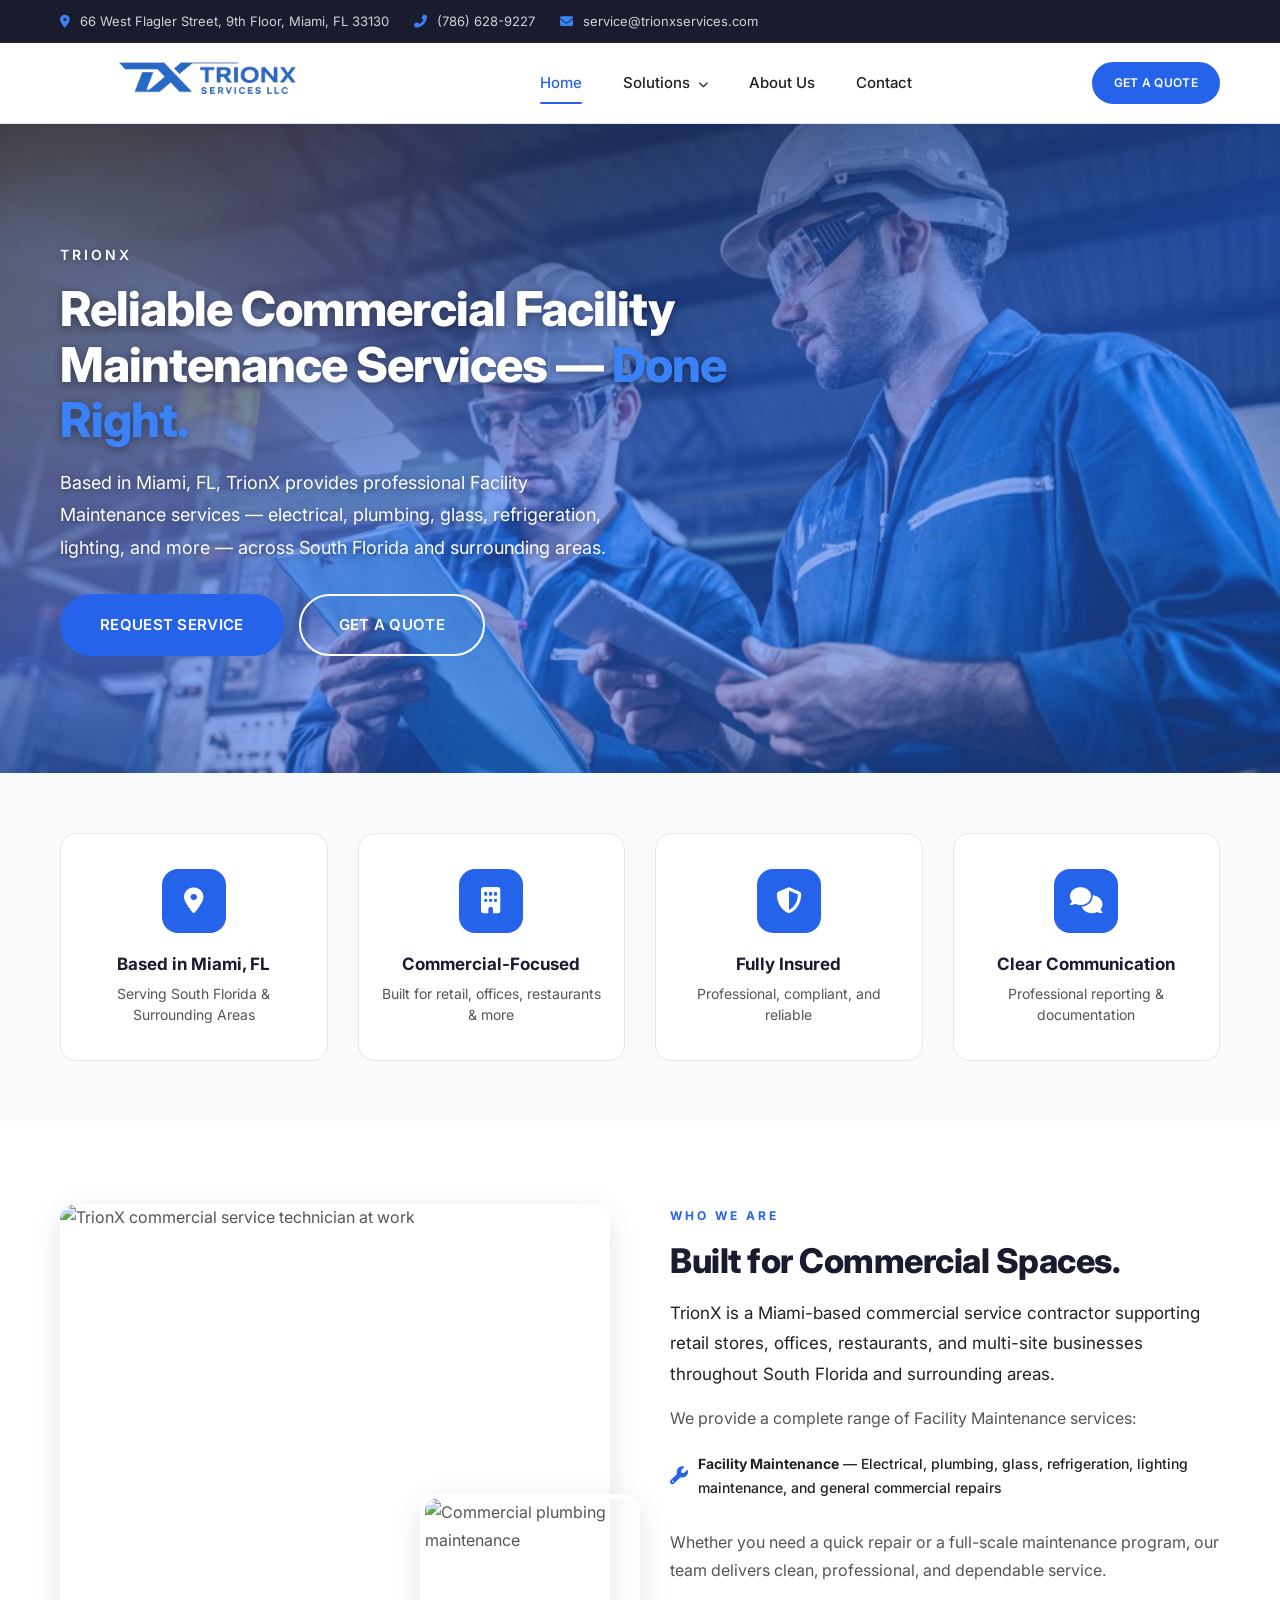
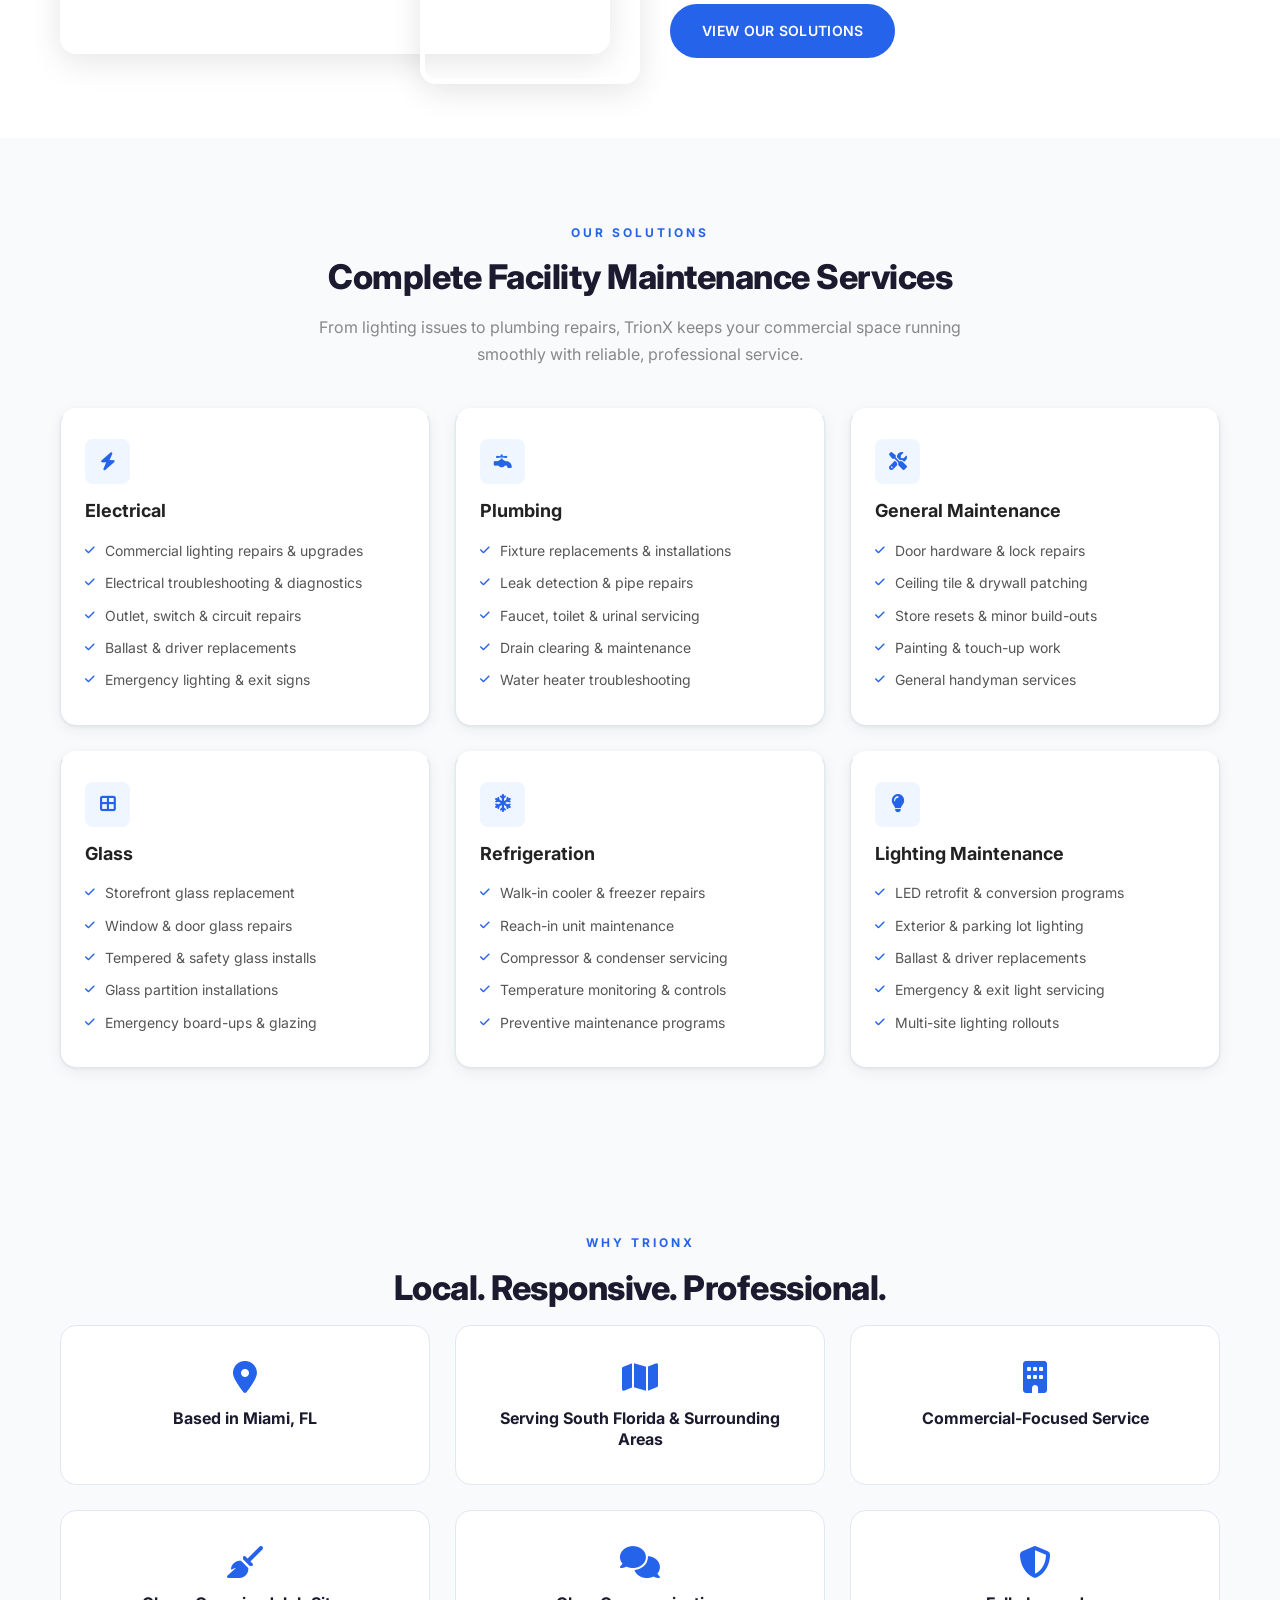
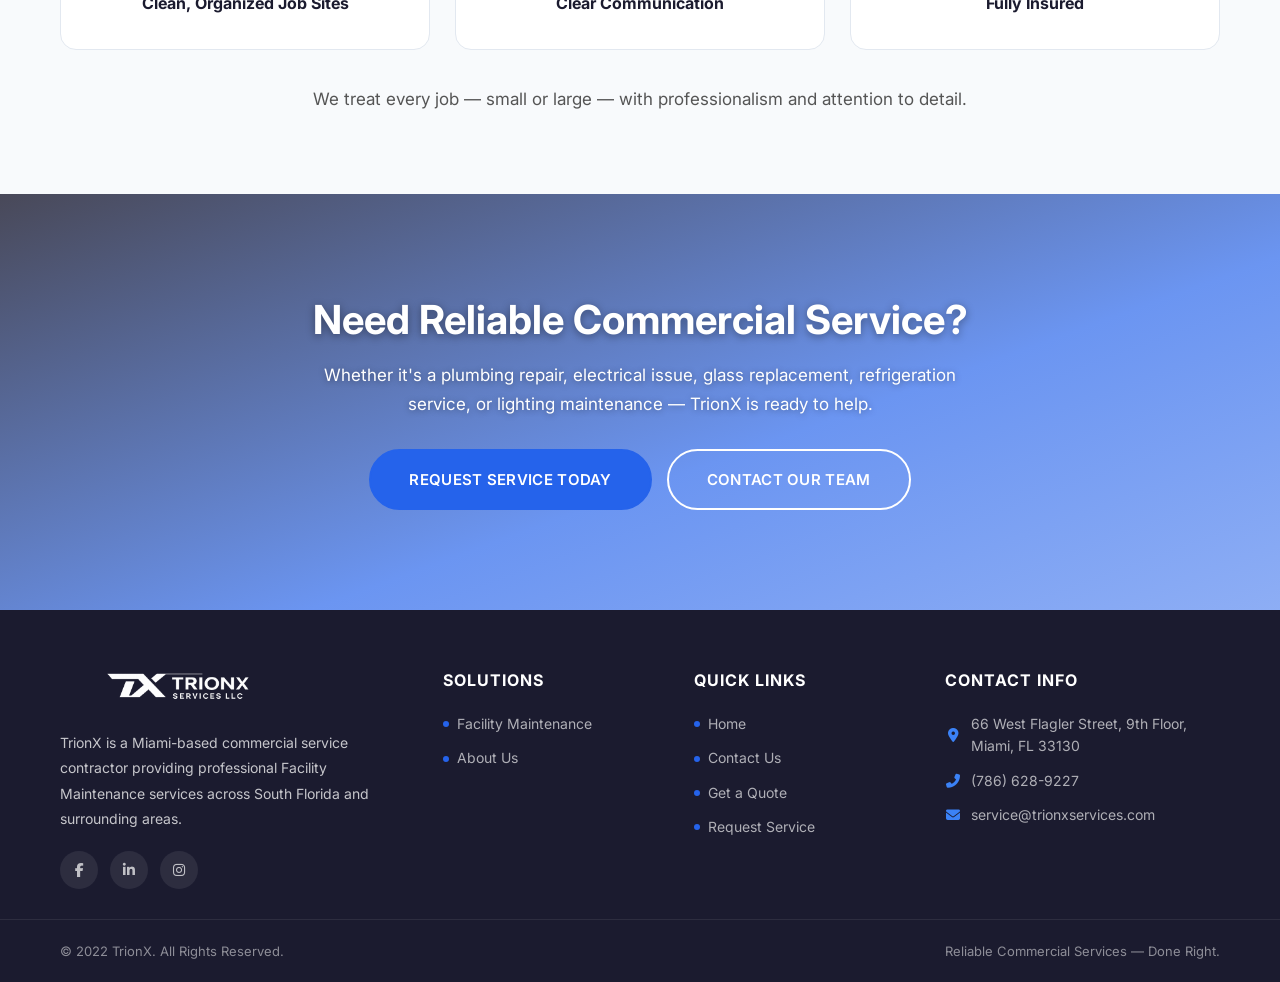
==== index.html @ 8d282be7 "Initial commit - TrionX website" ====
<!DOCTYPE html>
<html lang="en">
<head>
    <meta charset="UTF-8">
    <meta name="viewport" content="width=device-width, initial-scale=1.0">
    <meta name="description" content="TrionX - Reliable Commercial Facility Maintenance Services in Miami, FL. Electrical, Plumbing, Glass, Refrigeration & Lighting Maintenance serving South Florida and surrounding areas.">
    <meta name="keywords" content="commercial electrical, plumbing, glass repair, refrigeration, lighting maintenance, facility maintenance, general maintenance, Miami FL, South Florida">
    <title>TrionX | Commercial Facility Maintenance Services</title>
    <link rel="preconnect" href="https://fonts.googleapis.com">
    <link rel="preconnect" href="https://fonts.gstatic.com" crossorigin>
    <link href="https://fonts.googleapis.com/css2?family=Inter:wght@300;400;500;600;700;800;900&display=swap" rel="stylesheet">
    <link rel="stylesheet" href="https://cdnjs.cloudflare.com/ajax/libs/font-awesome/6.5.1/css/all.min.css">
    <link rel="stylesheet" href="css/style.css">
    <link rel="stylesheet" href="css/responsive.css">
</head>
<body>

    <!-- Top Bar -->
    <div class="top-bar">
        <div class="container">
            <div class="top-bar-left">
                <span><i class="fas fa-map-marker-alt"></i> 66 West Flagler Street, 9th Floor, Miami, FL 33130</span>
                <span><i class="fas fa-phone-alt"></i> <a href="tel:+17866289227">(786) 628-9227</a></span>
                <span><i class="fas fa-envelope"></i> <a href="mailto:service@trionxservices.com">service@trionxservices.com</a></span>
            </div>
        </div>
    </div>

    <!-- Header -->
    <header class="site-header" id="header">
        <div class="container">
            <div class="header-inner">
                <div class="logo">
                    <a href="index.html">
                        <img src="logo.png/logo.png.png" alt="TrionX" class="logo-img">
                    </a>
                </div>
                <nav class="main-nav" id="mainNav">
                    <ul>
                        <li class="current-menu-item"><a href="index.html">Home</a></li>
                        <li class="has-dropdown">
                            <a href="solutions.html">Solutions <i class="fas fa-chevron-down"></i></a>
                            <ul class="dropdown">
                                <li><a href="electrical.html"><i class="fas fa-bolt"></i> Electrical</a></li>
                                <li><a href="plumbing.html"><i class="fas fa-faucet"></i> Plumbing</a></li>
                                <li><a href="general-maintenance.html"><i class="fas fa-tools"></i> General Maintenance</a></li>
                                <li><a href="glass.html"><i class="fas fa-border-all"></i> Glass</a></li>
                                <li><a href="refrigeration.html"><i class="fas fa-snowflake"></i> Refrigeration</a></li>
                                <li><a href="lighting-maintenance.html"><i class="fas fa-lightbulb"></i> Lighting Maintenance</a></li>
                            </ul>
                        </li>
                        <li><a href="about.html">About Us</a></li>
                        <li><a href="contact.html">Contact</a></li>
                    </ul>
                </nav>
                <div class="header-cta">
                    <a href="contact.html" class="btn btn-primary btn-sm">Get a Quote</a>
                </div>
                <button class="mobile-toggle" id="mobileToggle" aria-label="Toggle Menu">
                    <span></span><span></span><span></span>
                </button>
            </div>
        </div>
    </header>

    <!-- Hero Section -->
    <section class="hero-section">
        <div class="hero-slider">
            <div class="hero-slide active" style="background-image: url('Pictures/main%20page.jpg');">
                <div class="hero-overlay"></div>
                <div class="container">
                    <div class="hero-content">
                        <span class="hero-subtitle">TrionX</span>
                        <h1>Reliable Commercial Facility Maintenance Services &mdash; <span>Done Right.</span></h1>
                        <p>Based in Miami, FL, TrionX provides professional Facility Maintenance services — electrical, plumbing, glass, refrigeration, lighting, and more — across South Florida and surrounding areas.</p>
                        <div class="hero-buttons">
                            <a href="contact.html#request-service" class="btn btn-primary btn-lg">Request Service</a>
                            <a href="contact.html#quote" class="btn btn-outline btn-lg">Get a Quote</a>
                        </div>
                    </div>
                </div>
            </div>
        </div>
    </section>

    <!-- Features Bar -->
    <section class="features-bar">
        <div class="container">
            <div class="features-grid">
                <div class="feature-item">
                    <div class="feature-icon"><i class="fas fa-map-marker-alt"></i></div>
                    <h4>Based in Miami, FL</h4>
                    <p>Serving South Florida & Surrounding Areas</p>
                </div>
                <div class="feature-item">
                    <div class="feature-icon"><i class="fas fa-building"></i></div>
                    <h4>Commercial-Focused</h4>
                    <p>Built for retail, offices, restaurants & more</p>
                </div>
                <div class="feature-item">
                    <div class="feature-icon"><i class="fas fa-shield-alt"></i></div>
                    <h4>Fully Insured</h4>
                    <p>Professional, compliant, and reliable</p>
                </div>
                <div class="feature-item">
                    <div class="feature-icon"><i class="fas fa-comments"></i></div>
                    <h4>Clear Communication</h4>
                    <p>Professional reporting & documentation</p>
                </div>
            </div>
        </div>
    </section>

    <!-- Who We Are -->
    <section class="about-preview section-padding" id="who-we-are">
        <div class="container">
            <div class="about-grid">
                <div class="about-images">
                    <div class="about-img-main">
                        <img src="https://images.unsplash.com/photo-1621905251189-08b45d6a269e?w=600&q=80" alt="TrionX commercial service technician at work">
                    </div>
                    <div class="about-img-secondary">
                        <img src="https://images.unsplash.com/photo-1504328345606-18bbc8c9d7d1?w=400&q=80" alt="Commercial plumbing maintenance">
                    </div>
                </div>
                <div class="about-content">
                    <span class="section-subtitle">Who We Are</span>
                    <h2 class="section-title">Built for Commercial Spaces.</h2>
                    <p class="lead-text">TrionX is a Miami-based commercial service contractor supporting retail stores, offices, restaurants, and multi-site businesses throughout South Florida and surrounding areas.</p>
                    <p>We provide a complete range of Facility Maintenance services:</p>
                    <div class="about-features">
                        <div class="about-feature">
                            <i class="fas fa-wrench"></i>
                            <span><strong>Facility Maintenance</strong> &mdash; Electrical, plumbing, glass, refrigeration, lighting maintenance, and general commercial repairs</span>
                        </div>
                    </div>
                    <p>Whether you need a quick repair or a full-scale maintenance program, our team delivers clean, professional, and dependable service.</p>
                    <a href="solutions.html" class="btn btn-primary">View Our Solutions</a>
                </div>
            </div>
        </div>
    </section>

    <!-- Our Solutions -->
    <section class="solutions-home section-padding bg-light" id="solutions">
        <div class="container">
            <div class="section-header text-center">
                <span class="section-subtitle">Our Solutions</span>
                <h2 class="section-title">Complete Facility Maintenance Services</h2>
                <p class="section-desc">From lighting issues to plumbing repairs, TrionX keeps your commercial space running smoothly with reliable, professional service.</p>
            </div>

                <div class="solutions-cards-grid cols-3">
                    <div class="sol-card">
                        <div class="sol-card-icon"><i class="fas fa-bolt"></i></div>
                        <h4>Electrical</h4>
                        <ul>
                            <li>Commercial lighting repairs & upgrades</li>
                            <li>Electrical troubleshooting & diagnostics</li>
                            <li>Outlet, switch & circuit repairs</li>
                            <li>Ballast & driver replacements</li>
                            <li>Emergency lighting & exit signs</li>
                        </ul>
                    </div>
                    <div class="sol-card">
                        <div class="sol-card-icon"><i class="fas fa-faucet"></i></div>
                        <h4>Plumbing</h4>
                        <ul>
                            <li>Fixture replacements & installations</li>
                            <li>Leak detection & pipe repairs</li>
                            <li>Faucet, toilet & urinal servicing</li>
                            <li>Drain clearing & maintenance</li>
                            <li>Water heater troubleshooting</li>
                        </ul>
                    </div>
                    <div class="sol-card">
                        <div class="sol-card-icon"><i class="fas fa-tools"></i></div>
                        <h4>General Maintenance</h4>
                        <ul>
                            <li>Door hardware & lock repairs</li>
                            <li>Ceiling tile & drywall patching</li>
                            <li>Store resets & minor build-outs</li>
                            <li>Painting & touch-up work</li>
                            <li>General handyman services</li>
                        </ul>
                    </div>
                    <div class="sol-card">
                        <div class="sol-card-icon"><i class="fas fa-border-all"></i></div>
                        <h4>Glass</h4>
                        <ul>
                            <li>Storefront glass replacement</li>
                            <li>Window & door glass repairs</li>
                            <li>Tempered & safety glass installs</li>
                            <li>Glass partition installations</li>
                            <li>Emergency board-ups & glazing</li>
                        </ul>
                    </div>
                    <div class="sol-card">
                        <div class="sol-card-icon"><i class="fas fa-snowflake"></i></div>
                        <h4>Refrigeration</h4>
                        <ul>
                            <li>Walk-in cooler & freezer repairs</li>
                            <li>Reach-in unit maintenance</li>
                            <li>Compressor & condenser servicing</li>
                            <li>Temperature monitoring & controls</li>
                            <li>Preventive maintenance programs</li>
                        </ul>
                    </div>
                    <div class="sol-card">
                        <div class="sol-card-icon"><i class="fas fa-lightbulb"></i></div>
                        <h4>Lighting Maintenance</h4>
                        <ul>
                            <li>LED retrofit & conversion programs</li>
                            <li>Exterior & parking lot lighting</li>
                            <li>Ballast & driver replacements</li>
                            <li>Emergency & exit light servicing</li>
                            <li>Multi-site lighting rollouts</li>
                        </ul>
                    </div>
                </div>
        </div>
    </section>

    <!-- Why TrionX -->
    <section class="why-rts-section section-padding bg-light" id="why-rts">
        <div class="container">
            <div class="section-header text-center">
                <span class="section-subtitle">Why TrionX</span>
                <h2 class="section-title">Local. Responsive. Professional.</h2>
            </div>
            <div class="why-rts-grid">
                <div class="why-rts-item fade-in">
                    <i class="fas fa-map-marker-alt"></i>
                    <h4>Based in Miami, FL</h4>
                </div>
                <div class="why-rts-item fade-in">
                    <i class="fas fa-map"></i>
                    <h4>Serving South Florida & Surrounding Areas</h4>
                </div>
                <div class="why-rts-item fade-in">
                    <i class="fas fa-building"></i>
                    <h4>Commercial-Focused Service</h4>
                </div>
                <div class="why-rts-item fade-in">
                    <i class="fas fa-broom"></i>
                    <h4>Clean, Organized Job Sites</h4>
                </div>
                <div class="why-rts-item fade-in">
                    <i class="fas fa-comments"></i>
                    <h4>Clear Communication</h4>
                </div>
                <div class="why-rts-item fade-in">
                    <i class="fas fa-shield-alt"></i>
                    <h4>Fully Insured</h4>
                </div>
            </div>
            <p class="text-center" style="margin-top: 35px; font-size: 17px; color: var(--text-body);">We treat every job &mdash; small or large &mdash; with professionalism and attention to detail.</p>
        </div>
    </section>

    <!-- Final CTA -->
    <section class="cta-section" style="background-image: url('Pictures/buildings.jpg');">
        <div class="cta-overlay"></div>
        <div class="container">
            <div class="cta-content text-center">
                <h2>Need Reliable Commercial Service?</h2>
                <p>Whether it's a plumbing repair, electrical issue, glass replacement, refrigeration service, or lighting maintenance &mdash; TrionX is ready to help.</p>
                <div class="cta-buttons">
                    <a href="contact.html#request-service" class="btn btn-primary btn-lg">Request Service Today</a>
                    <a href="contact.html" class="btn btn-outline-white btn-lg">Contact Our Team</a>
                </div>
            </div>
        </div>
    </section>

    <!-- Footer -->
    <footer class="site-footer">
        <div class="footer-main">
            <div class="container">
                <div class="footer-grid">
                    <div class="footer-col footer-about">
                        <div class="footer-logo">
                            <img src="logo.png/logo.png.png" alt="TrionX" class="footer-logo-img">
                        </div>
                        <p>TrionX is a Miami-based commercial service contractor providing professional Facility Maintenance services across South Florida and surrounding areas.</p>
                        <div class="footer-social">
                            <a href="#" aria-label="Facebook"><i class="fab fa-facebook-f"></i></a>
                            <a href="#" aria-label="LinkedIn"><i class="fab fa-linkedin-in"></i></a>
                            <a href="#" aria-label="Instagram"><i class="fab fa-instagram"></i></a>
                        </div>
                    </div>
                    <div class="footer-links">
                        <div class="footer-col">
                            <h4>Solutions</h4>
                            <ul>
                                <li><a href="solutions.html#facility-maintenance">Facility Maintenance</a></li>
                                <li><a href="about.html">About Us</a></li>
                            </ul>
                        </div>
                        <div class="footer-col">
                            <h4>Quick Links</h4>
                            <ul>
                                <li><a href="index.html">Home</a></li>
                                <li><a href="contact.html">Contact Us</a></li>
                                <li><a href="contact.html#quote">Get a Quote</a></li>
                                <li><a href="contact.html#request-service">Request Service</a></li>
                            </ul>
                        </div>
                        <div class="footer-col footer-contact">
                            <h4>Contact Info</h4>
                            <ul>
                                <li><a href="https://maps.google.com/?q=66+West+Flagler+Street+9th+Floor+Miami+FL+33130"><i class="fas fa-map-marker-alt"></i> 66 West Flagler Street, 9th Floor, Miami, FL 33130</a></li>
                                <li><a href="tel:+17866289227"><i class="fas fa-phone-alt"></i> (786) 628-9227</a></li>
                                <li><a href="mailto:service@trionxservices.com"><i class="fas fa-envelope"></i> service@trionxservices.com</a></li>
                            </ul>
                        </div>
                    </div>
                </div>
            </div>
        </div>
        <div class="footer-bottom">
            <div class="container">
                <div class="footer-bottom-inner">
                    <p>&copy; 2022 TrionX. All Rights Reserved.</p>
                    <p>Reliable Commercial Services &mdash; Done Right.</p>
                </div>
            </div>
        </div>
    </footer>

    <script src="js/main.js"></script>
</body>
</html>
---- css/style.css ----
/* =============================================
   TRIONX - Main Stylesheet
   ============================================= */

/* ---- CSS Variables ---- */
:root {
    --primary: #2563eb;
    --primary-dark: #1d4ed8;
    --primary-light: #3b82f6;
    --primary-lighter: #eff6ff;
    --secondary: #1b1b2f;
    --secondary-light: #2e2e48;
    --accent: #2563eb;
    --text-dark: #222222;
    --text-body: #555555;
    --text-light: #888888;
    --white: #ffffff;
    --off-white: #f8fafc;
    --border: #e2e8f0;
    --shadow: 0 1px 3px rgba(0, 0, 0, 0.06), 0 4px 16px rgba(0, 0, 0, 0.06);
    --shadow-lg: 0 8px 32px rgba(0, 0, 0, 0.1);
    --radius: 8px;
    --radius-lg: 16px;
    --transition: all 0.25s cubic-bezier(0.4, 0, 0.2, 1);
    --font-primary: 'Inter', sans-serif;
    --font-secondary: 'Inter', sans-serif;
}

/* ---- Reset & Base ---- */
*,
*::before,
*::after {
    margin: 0;
    padding: 0;
    box-sizing: border-box;
}

html {
    scroll-behavior: smooth;
    font-size: 16px;
    scrollbar-width: none; /* Firefox */
    -ms-overflow-style: none; /* IE/Edge */
}

html::-webkit-scrollbar {
    display: none; /* Chrome/Safari */
}

body {
    font-family: var(--font-secondary);
    color: var(--text-body);
    line-height: 1.7;
    background: var(--white);
    overflow-x: hidden;
    -webkit-font-smoothing: antialiased;
    -moz-osx-font-smoothing: grayscale;
}

img {
    max-width: 100%;
    height: auto;
    display: block;
}

a {
    text-decoration: none;
    color: inherit;
    transition: var(--transition);
}

ul {
    list-style: none;
}

h1, h2, h3, h4, h5, h6 {
    font-family: var(--font-primary);
    color: var(--text-dark);
    font-weight: 700;
    line-height: 1.3;
}

.container {
    width: 100%;
    max-width: 1200px;
    margin: 0 auto;
    padding: 0 20px;
}

.section-padding {
    padding: 80px 0;
}

.bg-light {
    background: var(--off-white);
}

.text-center {
    text-align: center;
}

/* ---- Section Headers ---- */
.section-subtitle {
    display: inline-block;
    font-size: 12px;
    font-weight: 700;
    color: var(--primary);
    text-transform: uppercase;
    letter-spacing: 3px;
    margin-bottom: 12px;
    position: relative;
    padding-left: 0;
}

.section-subtitle::before {
    display: none;
}

.text-center .section-subtitle {
    padding-left: 0;
}

.text-center .section-subtitle::before {
    display: none;
}

.section-title {
    font-size: 34px;
    margin-bottom: 15px;
    color: var(--secondary);
    font-weight: 800;
    letter-spacing: -0.5px;
}

.section-desc {
    font-size: 16px;
    color: var(--text-light);
    max-width: 650px;
    margin: 0 auto 40px;
}

/* ---- Buttons ---- */
.btn {
    display: inline-block;
    padding: 13px 30px;
    font-size: 14px;
    font-weight: 600;
    border-radius: 50px;
    cursor: pointer;
    transition: var(--transition);
    border: 2px solid transparent;
    font-family: var(--font-primary);
    letter-spacing: 0.3px;
    text-align: center;
    text-transform: uppercase;
}

.btn-primary {
    background: var(--primary);
    color: var(--white);
    border-color: var(--primary);
}

.btn-primary:hover {
    background: var(--primary-dark);
    border-color: var(--primary-dark);
    transform: translateY(-2px);
    box-shadow: 0 5px 20px rgba(37, 99, 235, 0.35);
}

.btn-outline {
    background: transparent;
    color: var(--white);
    border-color: var(--white);
}

.btn-outline:hover {
    background: var(--white);
    color: var(--primary);
}

.btn-outline-white {
    background: transparent;
    color: var(--white);
    border-color: var(--white);
}

.btn-outline-white:hover {
    background: var(--white);
    color: var(--primary);
}

.btn-outline-primary {
    background: transparent;
    color: var(--primary);
    border-color: var(--primary);
}

.btn-outline-primary:hover {
    background: var(--primary);
    color: var(--white);
    transform: translateY(-2px);
}

.btn-sm {
    padding: 9px 20px;
    font-size: 12px;
}

.btn-lg {
    padding: 16px 38px;
    font-size: 15px;
}

/* ---- Top Bar ---- */
.top-bar {
    background: var(--secondary);
    color: rgba(255, 255, 255, 0.8);
    font-size: 13px;
    padding: 10px 0;
    border-bottom: 1px solid rgba(255, 255, 255, 0.06);
}

.top-bar .container {
    display: flex;
    justify-content: space-between;
    align-items: center;
}

.top-bar-left {
    display: flex;
    gap: 25px;
}

.top-bar-left span i {
    color: var(--primary-light);
    margin-right: 6px;
}

.top-bar-left a {
    color: rgba(255, 255, 255, 0.8);
}

.top-bar-left a:hover {
    color: var(--primary-light);
}

.top-bar-right {
    display: flex;
    gap: 15px;
}

.top-bar-right a {
    color: rgba(255, 255, 255, 0.7);
    font-size: 13px;
    transition: var(--transition);
}

.top-bar-right a:hover {
    color: var(--primary-light);
}

/* ---- Header ---- */
.site-header {
    background: var(--white);
    position: sticky;
    top: 0;
    z-index: 1000;
    box-shadow: 0 1px 0 var(--border);
    transition: var(--transition);
}

.site-header.scrolled {
    box-shadow: 0 4px 24px rgba(0, 0, 0, 0.08);
    backdrop-filter: blur(8px);
    background: rgba(255, 255, 255, 0.95);
}

.header-inner {
    display: flex;
    align-items: center;
    justify-content: space-between;
    padding: 0;
    height: 80px;
}

.logo a {
    display: flex;
    align-items: center;
    gap: 12px;
}

.logo-img {
    height: 200px;
    width: auto;
    max-width: 450px;
    object-fit: contain;
    mix-blend-mode: multiply;
    margin: -40px 0;
}

.logo-icon {
    width: 48px;
    height: 48px;
    background: var(--primary);
    color: var(--white);
    border-radius: var(--radius);
    display: flex;
    align-items: center;
    justify-content: center;
    font-size: 22px;
}

.logo-text strong {
    display: block;
    font-size: 24px;
    color: var(--primary);
    line-height: 1;
    font-family: var(--font-primary);
}

.logo-text small {
    font-size: 10px;
    color: var(--text-light);
    letter-spacing: 1.5px;
    text-transform: uppercase;
    font-weight: 600;
}

/* ---- Navigation ---- */
.main-nav ul {
    display: flex;
    gap: 5px;
}

.main-nav > ul > li > a {
    padding: 28px 18px;
    display: block;
    font-size: 15px;
    font-weight: 500;
    color: var(--text-dark);
    font-family: var(--font-primary);
    position: relative;
}

.main-nav > ul > li > a::after {
    content: '';
    position: absolute;
    bottom: 20px;
    left: 18px;
    right: 18px;
    height: 2px;
    background: var(--primary);
    border-radius: 2px;
    transform: scaleX(0);
    transition: var(--transition);
}

.main-nav > ul > li:hover > a::after,
.main-nav > ul > li.current-menu-item > a::after {
    transform: scaleX(1);
}

.main-nav > ul > li:hover > a,
.main-nav > ul > li.current-menu-item > a {
    color: var(--primary);
}

.main-nav > ul > li > a i {
    font-size: 10px;
    margin-left: 4px;
}

/* Dropdown */
.has-dropdown {
    position: relative;
}

.dropdown {
    position: absolute;
    top: 100%;
    left: 0;
    min-width: 240px;
    background: var(--white);
    box-shadow: var(--shadow-lg);
    border-radius: var(--radius);
    border-top: none;
    opacity: 0;
    visibility: hidden;
    transform: translateY(10px);
    transition: var(--transition);
    z-index: 100;
    display: block;
    flex-direction: column;
    padding: 8px 0;
}

.has-dropdown:hover .dropdown {
    opacity: 1;
    visibility: visible;
    transform: translateY(0);
}

.dropdown li a {
    display: block;
    padding: 12px 20px;
    font-size: 14px;
    color: var(--text-body);
    border-bottom: 1px solid var(--border);
    transition: color 0.3s ease, background 0.3s ease;
    white-space: nowrap;
    text-align: left;
}

.dropdown li:last-child a {
    border-bottom: none;
}

.dropdown li a:hover {
    color: var(--primary);
    background: var(--primary-lighter);
}

.dropdown li a i {
    margin-right: 8px;
    color: var(--primary);
}

/* Sub-Dropdown */
.has-sub-dropdown {
    position: relative;
}

.has-sub-dropdown > a .sub-arrow {
    float: right;
    margin-left: 12px;
    font-size: 10px;
    line-height: 1.6;
}

.sub-dropdown {
    position: absolute;
    top: 0;
    left: 100%;
    min-width: 220px;
    background: var(--white);
    box-shadow: var(--shadow-lg);
    border-radius: 0 var(--radius) var(--radius) 0;
    border-left: 3px solid var(--primary);
    opacity: 0;
    visibility: hidden;
    transform: translateX(10px);
    transition: var(--transition);
    z-index: 110;
    padding: 0;
    list-style: none;
    display: flex;
    flex-direction: column;
}

.has-sub-dropdown:hover > .sub-dropdown {
    opacity: 1;
    visibility: visible;
    transform: translateX(0);
}

.sub-dropdown li a {
    display: block;
    padding: 10px 18px;
    font-size: 13px;
    color: var(--text-body);
    border-bottom: 1px solid var(--border);
    transition: color 0.3s ease, background 0.3s ease;
    white-space: nowrap;
    text-align: left;
}

.sub-dropdown li:last-child a {
    border-bottom: none;
}

.sub-dropdown li a:hover {
    color: var(--primary);
    background: var(--primary-lighter);
}

.sub-dropdown li a i {
    margin-right: 8px;
    color: var(--primary);
}

/* Header CTA */
.header-cta {
    display: flex;
    align-items: center;
    gap: 15px;
}

.header-phone {
    display: flex;
    align-items: center;
    gap: 8px;
    color: var(--text-dark);
    font-weight: 600;
    font-size: 14px;
}

.header-phone i {
    color: var(--primary);
    font-size: 16px;
}

.header-phone:hover {
    color: var(--primary);
}

/* Mobile Toggle */
.mobile-toggle {
    display: none;
    flex-direction: column;
    gap: 5px;
    background: none;
    border: none;
    cursor: pointer;
    padding: 5px;
    z-index: 1001;
}

.mobile-toggle span {
    width: 25px;
    height: 3px;
    background: var(--text-dark);
    border-radius: 3px;
    transition: var(--transition);
}

.mobile-toggle.active span:nth-child(1) {
    transform: rotate(45deg) translate(5px, 6px);
}

.mobile-toggle.active span:nth-child(2) {
    opacity: 0;
}

.mobile-toggle.active span:nth-child(3) {
    transform: rotate(-45deg) translate(5px, -6px);
}

/* ---- Hero Section ---- */
.hero-section {
    position: relative;
    height: 650px;
    overflow: hidden;
}

.hero-slider {
    height: 100%;
}

.hero-slide {
    position: absolute;
    top: 0;
    left: 0;
    width: 100%;
    height: 100%;
    background-size: cover;
    background-position: center;
    opacity: 0;
    transition: opacity 1s ease;
    display: flex;
    align-items: center;
}

.hero-slide.active {
    opacity: 1;
}

.hero-overlay {
    position: absolute;
    top: 0;
    left: 0;
    width: 100%;
    height: 100%;
    background: linear-gradient(160deg, rgba(27, 27, 47, 0.8) 0%, rgba(37, 99, 235, 0.58) 50%, rgba(37, 99, 235, 0.42) 100%);
}

.hero-content {
    position: relative;
    z-index: 2;
    max-width: 700px;
    color: var(--white);
}

.hero-subtitle {
    display: inline-block;
    font-size: 14px;
    font-weight: 600;
    text-transform: uppercase;
    letter-spacing: 3px;
    color: var(--white);
    margin-bottom: 15px;
    padding-left: 0;
    text-shadow: 0 1px 6px rgba(0, 0, 0, 0.35);
}

.hero-subtitle::before {
    display: none;
}

.hero-content h1 {
    font-size: 48px;
    font-weight: 800;
    color: var(--white);
    margin-bottom: 20px;
    line-height: 1.15;
    letter-spacing: -1px;
    text-shadow: 0 2px 8px rgba(0, 0, 0, 0.4);
}

.hero-content h1 span {
    color: var(--primary-light);
}

.hero-content p {
    font-size: 18px;
    line-height: 1.8;
    opacity: 1;
    margin-bottom: 30px;
    max-width: 550px;
    text-shadow: 0 1px 6px rgba(0, 0, 0, 0.35);
}

.hero-buttons {
    display: flex;
    gap: 15px;
    flex-wrap: wrap;
}

.hero-dots {
    position: absolute;
    bottom: 30px;
    left: 50%;
    transform: translateX(-50%);
    z-index: 5;
    display: flex;
    gap: 10px;
}

.hero-dots .dot {
    width: 12px;
    height: 12px;
    border-radius: 50%;
    background: rgba(255, 255, 255, 0.4);
    cursor: pointer;
    transition: var(--transition);
}

.hero-dots .dot.active {
    background: var(--primary-light);
    transform: scale(1.2);
}

/* ---- Features Bar ---- */
.features-bar {
    background: var(--off-white);
    padding: 60px 0;
    position: relative;
    z-index: 10;
    border-bottom: none;
}

.features-grid {
    display: grid;
    grid-template-columns: repeat(4, 1fr);
    gap: 30px;
}

.feature-item {
    display: flex;
    flex-direction: column;
    align-items: center;
    text-align: center;
    padding: 35px 20px;
    border-radius: var(--radius-lg);
    background: var(--white);
    transition: var(--transition);
    border: 1px solid var(--border);
}

.feature-item:hover {
    transform: translateY(-5px);
    box-shadow: var(--shadow-lg);
    border-color: var(--primary-light);
}

.feature-icon {
    width: 64px;
    height: 64px;
    border-radius: var(--radius-lg);
    background: var(--primary);
    display: flex;
    align-items: center;
    justify-content: center;
    font-size: 26px;
    color: var(--white);
    margin-bottom: 20px;
    flex-shrink: 0;
}

.feature-item h4 {
    font-size: 17px;
    color: var(--secondary);
    margin-bottom: 8px;
}

.feature-item p {
    font-size: 14px;
    color: var(--text-body);
    line-height: 1.5;
}

/* ---- About Preview ---- */
.about-grid {
    display: grid;
    grid-template-columns: 1fr 1fr;
    gap: 60px;
    align-items: center;
}

.about-images {
    position: relative;
}

.about-img-main img {
    border-radius: var(--radius-lg);
    box-shadow: var(--shadow-lg);
    width: 100%;
    height: 450px;
    object-fit: cover;
}

.about-img-secondary {
    position: absolute;
    bottom: -30px;
    right: -30px;
    width: 220px;
    border: 5px solid var(--white);
    border-radius: var(--radius-lg);
    box-shadow: var(--shadow-lg);
    overflow: hidden;
}

.about-img-secondary img {
    width: 100%;
    height: 180px;
    object-fit: cover;
}

.experience-badge {
    position: absolute;
    top: 20px;
    left: -20px;
    background: var(--primary);
    color: var(--white);
    padding: 20px 25px;
    border-radius: var(--radius-lg);
    text-align: center;
    box-shadow: var(--shadow-lg);
}

.exp-number {
    display: block;
    font-size: 42px;
    font-weight: 900;
    line-height: 1;
    font-family: var(--font-primary);
}

.exp-text {
    font-size: 12px;
    text-transform: uppercase;
    letter-spacing: 1px;
    font-weight: 600;
}

.about-content .lead-text {
    font-size: 17px;
    color: var(--text-dark);
    margin-bottom: 15px;
    line-height: 1.8;
}

.about-content p {
    margin-bottom: 20px;
}

.about-features {
    display: grid;
    grid-template-columns: 1fr;
    gap: 12px;
    margin-bottom: 30px;
}

.about-feature {
    display: flex;
    align-items: center;
    gap: 10px;
    font-size: 14px;
    font-weight: 500;
    color: var(--text-dark);
}

.about-feature i {
    color: var(--primary);
    font-size: 18px;
}

/* ---- Solutions Home Section ---- */
/* ---- Solutions Subsections ---- */
.solutions-subsection {
    margin-bottom: 50px;
}

.solutions-subsection:last-child {
    margin-bottom: 0;
}

.subsection-header {
    display: flex;
    flex-direction: column;
    align-items: center;
    text-align: center;
    gap: 12px;
    margin-bottom: 30px;
}

.subsection-icon {
    width: 55px;
    height: 55px;
    min-width: 55px;
    background: var(--primary-lighter);
    color: var(--primary);
    border-radius: 50%;
    display: flex;
    align-items: center;
    justify-content: center;
    font-size: 22px;
}

.subsection-header h3 {
    font-size: 24px;
    color: var(--text-dark);
    margin-bottom: 6px;
}

.subsection-header p {
    font-size: 15px;
    color: var(--text-body);
    line-height: 1.7;
}

.solutions-cards-grid {
    display: grid;
    gap: 25px;
}

.solutions-cards-grid.cols-3 {
    grid-template-columns: repeat(3, 1fr);
}

.sol-card {
    background: var(--white);
    border-radius: var(--radius-lg);
    padding: 28px 24px;
    box-shadow: var(--shadow);
    transition: var(--transition);
    border: 1px solid var(--border);
    border-top: 3px solid transparent;
}

.sol-card:hover {
    transform: translateY(-5px);
    box-shadow: var(--shadow-lg);
    border-top-color: var(--primary);
}

.sol-card-icon {
    width: 45px;
    height: 45px;
    background: var(--primary-lighter);
    color: var(--primary);
    border-radius: var(--radius);
    display: flex;
    align-items: center;
    justify-content: center;
    font-size: 18px;
    margin-bottom: 15px;
    transition: var(--transition);
}

.sol-card:hover .sol-card-icon {
    background: var(--primary);
    color: var(--white);
}

.sol-card h4 {
    font-size: 18px;
    color: var(--text-dark);
    margin-bottom: 12px;
}

.sol-card ul {
    list-style: none;
    margin: 0;
    padding: 0;
}

.sol-card ul li {
    font-size: 14px;
    color: var(--text-body);
    padding: 5px 0;
    padding-left: 20px;
    position: relative;
    line-height: 1.6;
}

.sol-card ul li::before {
    content: '\f00c';
    font-family: 'Font Awesome 6 Free';
    font-weight: 900;
    font-size: 11px;
    color: var(--primary);
    position: absolute;
    left: 0;
    top: 7px;
}

/* ---- Legacy Solutions Home (kept for compatibility) ---- */
.solutions-home-grid {
    display: grid;
    grid-template-columns: 1fr 1fr;
    gap: 30px;
}

.solution-home-card {
    background: var(--white);
    border-radius: var(--radius-lg);
    overflow: hidden;
    box-shadow: var(--shadow);
    transition: var(--transition);
}

.solution-home-card:hover {
    transform: translateY(-8px);
    box-shadow: var(--shadow-lg);
}

.solution-card-image {
    height: 220px;
    overflow: hidden;
    position: relative;
}

.solution-card-image img {
    width: 100%;
    height: 100%;
    object-fit: cover;
    transition: transform 0.5s ease;
}

.solution-home-card:hover .solution-card-image img {
    transform: scale(1.08);
}

.solution-card-body {
    padding: 30px;
}

.solution-home-icon {
    width: 55px;
    height: 55px;
    background: var(--primary-lighter);
    color: var(--primary);
    border-radius: 50%;
    display: flex;
    align-items: center;
    justify-content: center;
    font-size: 22px;
    margin-bottom: 15px;
    transition: var(--transition);
}

.solution-home-card:hover .solution-home-icon {
    background: var(--primary);
    color: var(--white);
}

.solution-home-card h3 {
    font-size: 22px;
    margin-bottom: 10px;
}

.solution-card-body > p {
    margin-bottom: 15px;
    color: var(--text-body);
    line-height: 1.7;
}

.solution-home-list {
    margin-bottom: 15px;
}

.solution-home-list li {
    display: flex;
    align-items: center;
    gap: 10px;
    padding: 6px 0;
    font-size: 14px;
    color: var(--text-dark);
}

.solution-home-list li i {
    color: var(--primary);
    font-size: 14px;
}

.solution-home-note {
    font-size: 14px;
    color: var(--text-light);
    font-style: italic;
    margin-bottom: 20px;
}

/* ---- Industries Home Grid ---- */
.industries-home-grid {
    display: grid;
    grid-template-columns: repeat(4, 1fr);
    gap: 20px;
}

.industry-home-item {
    position: relative;
    height: 200px;
    border-radius: var(--radius-lg);
    overflow: hidden;
    cursor: pointer;
    transition: var(--transition);
}

.industry-home-item:hover {
    transform: translateY(-5px);
    box-shadow: var(--shadow-lg);
}

.industry-home-item img {
    width: 100%;
    height: 100%;
    object-fit: cover;
    transition: transform 0.5s ease;
}

.industry-home-item:hover img {
    transform: scale(1.1);
}

.industry-home-overlay {
    position: absolute;
    top: 0;
    left: 0;
    width: 100%;
    height: 100%;
    background: linear-gradient(to top, rgba(27, 27, 47, 0.85) 0%, rgba(37, 99, 235, 0.3) 100%);
    display: flex;
    flex-direction: column;
    align-items: center;
    justify-content: flex-end;
    padding: 25px 15px;
    transition: var(--transition);
}

.industry-home-item:hover .industry-home-overlay {
    background: linear-gradient(to top, rgba(37, 99, 235, 0.9) 0%, rgba(37, 99, 235, 0.4) 100%);
}

.industry-home-overlay i {
    font-size: 28px;
    color: rgba(255, 255, 255, 0.9);
    margin-bottom: 10px;
}

.industry-home-overlay span {
    font-size: 15px;
    font-weight: 600;
    color: var(--white);
    text-align: center;
}

/* ---- Why RTS Grid ---- */
.why-rts-grid {
    display: grid;
    grid-template-columns: repeat(3, 1fr);
    gap: 25px;
}

.why-rts-item {
    text-align: center;
    padding: 35px 25px;
    background: var(--white);
    border-radius: var(--radius-lg);
    border: 1px solid var(--border);
    transition: var(--transition);
}

.why-rts-item:hover {
    transform: translateY(-3px);
    box-shadow: var(--shadow-lg);
    border-color: var(--primary);
}

.why-rts-item i {
    font-size: 32px;
    color: var(--primary);
    margin-bottom: 15px;
    display: block;
}

.why-rts-item h4 {
    font-size: 16px;
    color: var(--secondary);
}

/* ---- Service Area Section ---- */
.service-area-section {
    background: var(--secondary);
    color: var(--white);
    position: relative;
}

.service-area-section .section-subtitle {
    color: var(--primary-light);
}

.service-area-section .section-subtitle::before {
    background: var(--primary-light);
}

.service-area-section .section-title {
    color: var(--white);
}

.service-area-grid {
    display: grid;
    grid-template-columns: repeat(4, 1fr);
    gap: 15px;
    max-width: 900px;
    margin: 0 auto;
}

.service-area-item {
    display: flex;
    align-items: center;
    gap: 10px;
    font-size: 16px;
    font-weight: 500;
    color: var(--white);
    padding: 16px 20px;
    background: rgba(255, 255, 255, 0.08);
    border-radius: var(--radius);
    transition: var(--transition);
}

.service-area-item:hover {
    background: rgba(255, 255, 255, 0.15);
}

.service-area-item i {
    color: var(--primary-light);
    font-size: 16px;
}

/* ---- CTA Section ---- */
.cta-section {
    position: relative;
    padding: 100px 0;
    background-size: cover;
    background-position: center;
    background-attachment: fixed;
}

.cta-overlay {
    position: absolute;
    top: 0;
    left: 0;
    width: 100%;
    height: 100%;
    background: linear-gradient(160deg, rgba(27, 27, 47, 0.8) 0%, rgba(37, 99, 235, 0.68) 60%, rgba(37, 99, 235, 0.52) 100%);
}

.cta-content {
    position: relative;
    z-index: 2;
    color: var(--white);
}

.cta-content h2 {
    font-size: 40px;
    color: var(--white);
    margin-bottom: 15px;
    text-shadow: 0 2px 8px rgba(0, 0, 0, 0.4);
}

.cta-content p {
    font-size: 17px;
    opacity: 1;
    max-width: 650px;
    margin: 0 auto 30px;
    text-shadow: 0 1px 6px rgba(0, 0, 0, 0.35);
}

.cta-buttons {
    display: flex;
    gap: 15px;
    justify-content: center;
    flex-wrap: wrap;
}

.cta-buttons .btn i {
    margin-right: 8px;
}

/* ---- Services Section (generic) ---- */
.services-grid {
    display: grid;
    grid-template-columns: repeat(4, 1fr);
    gap: 30px;
}

.service-card {
    background: var(--white);
    border-radius: var(--radius-lg);
    overflow: hidden;
    box-shadow: var(--shadow);
    transition: var(--transition);
}

.service-card:hover {
    transform: translateY(-8px);
    box-shadow: var(--shadow-lg);
}

.service-card-img {
    position: relative;
    height: 200px;
    overflow: hidden;
}

.service-card-img img {
    width: 100%;
    height: 100%;
    object-fit: cover;
    transition: transform 0.5s ease;
}

.service-card:hover .service-card-img img {
    transform: scale(1.08);
}

.service-card-overlay {
    position: absolute;
    top: 0;
    left: 0;
    width: 100%;
    height: 100%;
    background: rgba(37, 99, 235, 0.8);
    display: flex;
    align-items: center;
    justify-content: center;
    opacity: 0;
    transition: var(--transition);
}

.service-card:hover .service-card-overlay {
    opacity: 1;
}

.service-card-body {
    padding: 25px;
    position: relative;
}

.service-icon {
    width: 55px;
    height: 55px;
    background: var(--primary-lighter);
    color: var(--primary);
    border-radius: 50%;
    display: flex;
    align-items: center;
    justify-content: center;
    font-size: 22px;
    margin-bottom: 15px;
    transition: var(--transition);
}

.service-card:hover .service-icon {
    background: var(--primary);
    color: var(--white);
}

.service-card-body h3 {
    font-size: 18px;
    margin-bottom: 10px;
}

.service-card-body p {
    font-size: 14px;
    line-height: 1.7;
    color: var(--text-light);
}

/* ---- Why Choose Us ---- */
.why-us-grid {
    display: grid;
    grid-template-columns: 1fr 1fr;
    gap: 60px;
    align-items: center;
}

.why-us-content p {
    margin-bottom: 30px;
}

.why-us-items {
    display: flex;
    flex-direction: column;
    gap: 25px;
}

.why-us-item {
    display: flex;
    gap: 20px;
    align-items: flex-start;
}

.why-us-icon {
    width: 55px;
    height: 55px;
    background: var(--primary-lighter);
    color: var(--primary);
    border-radius: 50%;
    display: flex;
    align-items: center;
    justify-content: center;
    font-size: 20px;
    flex-shrink: 0;
    transition: var(--transition);
}

.why-us-item:hover .why-us-icon {
    background: var(--primary);
    color: var(--white);
}

.why-us-item h4 {
    font-size: 18px;
    margin-bottom: 5px;
}

.why-us-item p {
    font-size: 14px;
    margin-bottom: 0;
    color: var(--text-light);
}

.why-us-image {
    position: relative;
}

.why-us-image > img {
    border-radius: var(--radius-lg);
    box-shadow: var(--shadow-lg);
    width: 100%;
    height: 500px;
    object-fit: cover;
}

.stats-box {
    position: absolute;
    bottom: -30px;
    left: 30px;
    right: 30px;
    background: var(--primary);
    border-radius: var(--radius-lg);
    padding: 30px;
    display: flex;
    justify-content: space-around;
    box-shadow: var(--shadow-lg);
}

.stat {
    text-align: center;
    color: var(--white);
}

.stat-number {
    display: block;
    font-size: 36px;
    font-weight: 900;
    font-family: var(--font-primary);
    line-height: 1;
    margin-bottom: 5px;
}

.stat-number::after {
    content: '+';
}

.stat-label {
    font-size: 13px;
    opacity: 0.85;
}

/* ---- Testimonials ---- */
.testimonials-slider {
    display: grid;
    grid-template-columns: repeat(3, 1fr);
    gap: 30px;
}

.testimonial-card {
    background: var(--white);
    padding: 35px;
    border-radius: var(--radius-lg);
    box-shadow: var(--shadow);
    transition: var(--transition);
    position: relative;
}

.testimonial-card::before {
    content: '\201C';
    position: absolute;
    top: 15px;
    right: 25px;
    font-size: 80px;
    color: var(--primary-lighter);
    font-family: Georgia, serif;
    line-height: 1;
}

.testimonial-card:hover {
    transform: translateY(-5px);
    box-shadow: var(--shadow-lg);
}

.testimonial-rating {
    color: var(--primary);
    font-size: 14px;
    margin-bottom: 15px;
    display: flex;
    gap: 3px;
}

.testimonial-text {
    font-size: 15px;
    line-height: 1.8;
    color: var(--text-body);
    margin-bottom: 20px;
    font-style: italic;
}

.testimonial-author {
    display: flex;
    align-items: center;
    gap: 15px;
    border-top: 1px solid var(--border);
    padding-top: 20px;
}

.testimonial-author img {
    width: 50px;
    height: 50px;
    border-radius: 50%;
    object-fit: cover;
    border: 3px solid var(--primary-lighter);
}

.testimonial-author strong {
    display: block;
    font-size: 16px;
    color: var(--text-dark);
}

.testimonial-author span {
    font-size: 13px;
    color: var(--text-light);
}

/* ---- Footer ---- */
.site-footer {
    background: var(--secondary);
    color: rgba(255, 255, 255, 0.75);
}

.footer-main {
    padding: 60px 0 30px;
}

.footer-grid {
    display: grid;
    grid-template-columns: 1.2fr 2.8fr;
    gap: 50px;
    align-items: start;
}

.footer-links {
    display: grid;
    grid-template-columns: 1fr 1fr 1.3fr;
    gap: 40px;
    align-items: start;
}

.footer-col {
    padding: 0;
    margin: 0;
}

.footer-logo {
    display: block;
    margin-top: -10px;
    margin-bottom: 10px;
    height: 60px;
    overflow: hidden;
}

.footer-logo-img {
    height: 160px;
    width: auto;
    max-width: 100%;
    object-fit: contain;
    display: block;
    filter: brightness(0) invert(1);
    margin-top: -50px;
}

.footer-logo a {
    display: flex;
    align-items: center;
    gap: 12px;
}

.footer-logo .logo-icon {
    background: var(--primary);
}

.footer-logo .logo-text strong {
    color: var(--white);
}

.footer-logo .logo-text small {
    color: rgba(255, 255, 255, 0.6);
}

.footer-about p {
    font-size: 14px;
    line-height: 1.8;
    margin-bottom: 20px;
}

.footer-social {
    display: flex;
    gap: 12px;
}

.footer-social a {
    width: 38px;
    height: 38px;
    border-radius: 50%;
    background: rgba(255, 255, 255, 0.08);
    display: flex;
    align-items: center;
    justify-content: center;
    font-size: 14px;
    color: rgba(255, 255, 255, 0.7);
    transition: var(--transition);
}

.footer-social a:hover {
    background: var(--primary);
    color: var(--white);
}

.footer-col h4 {
    color: var(--white);
    font-size: 16px;
    margin-top: 0;
    margin-bottom: 22px;
    position: relative;
    padding-bottom: 0;
    text-transform: uppercase;
    letter-spacing: 1px;
    font-weight: 700;
}

.footer-col h4::after {
    display: none;
}

.footer-col ul {
    margin: 0;
    padding: 0;
    list-style: none;
}

.footer-col ul li {
    margin-bottom: 12px;
}

.footer-col ul li a {
    font-size: 14px;
    line-height: 1.6;
    color: rgba(255, 255, 255, 0.65);
    transition: var(--transition);
    display: flex;
    align-items: center;
    gap: 8px;
}

.footer-col ul li a::before {
    content: '';
    width: 6px;
    height: 6px;
    border-radius: 50%;
    background: var(--primary);
    flex-shrink: 0;
}

.footer-col ul li a:hover {
    color: var(--primary-light);
    padding-left: 5px;
}

/* Footer Contact Column - use icons instead of chevrons */
.footer-contact ul li a::before,
.footer-contact ul li span::before {
    content: none;
}

.footer-contact ul li a,
.footer-contact ul li span {
    font-size: 14px;
    line-height: 1.6;
    color: rgba(255, 255, 255, 0.65);
    display: flex;
    align-items: center;
    gap: 10px;
}

.footer-contact ul li a:hover {
    padding-left: 0;
}

.footer-contact ul li i {
    color: var(--primary-light);
    font-size: 14px;
    width: 16px;
    min-width: 16px;
    text-align: center;
    flex-shrink: 0;
}

.contact-item {
    display: flex;
    align-items: flex-start;
    gap: 12px;
    margin-bottom: 15px;
}

.contact-item i {
    color: var(--primary-light);
    font-size: 15px;
    width: 18px;
    min-width: 18px;
    text-align: center;
    line-height: 22px;
    flex-shrink: 0;
}

.contact-item p {
    font-size: 14px;
    line-height: 1.6;
    margin: 0;
}

.contact-item p a {
    color: rgba(255, 255, 255, 0.75);
    transition: var(--transition);
}

.contact-item p a:hover {
    color: var(--primary-light);
}

/* Footer Bottom */
.footer-bottom {
    border-top: 1px solid rgba(255, 255, 255, 0.08);
    padding: 20px 0;
}

.footer-bottom-inner {
    display: flex;
    justify-content: space-between;
    align-items: center;
}

.footer-bottom p {
    font-size: 13px;
    color: rgba(255, 255, 255, 0.5);
}

/* ---- Page Header (inner pages) ---- */
.page-header {
    padding: 100px 0 70px;
    text-align: center;
    position: relative;
    overflow: hidden;
    background-size: cover;
    background-position: center;
    background-repeat: no-repeat;
    background-color: var(--secondary);
}

.page-header::before {
    content: '';
    position: absolute;
    top: 0;
    left: 0;
    width: 100%;
    height: 100%;
    background: linear-gradient(160deg, rgba(27, 27, 47, 0.78) 0%, rgba(37, 99, 235, 0.63) 60%, rgba(37, 99, 235, 0.48) 100%);
    z-index: 1;
}

.page-header-services::before {
    content: '';
    position: absolute;
    top: 0;
    left: 0;
    width: 100%;
    height: 100%;
    background: linear-gradient(160deg, rgba(27, 27, 47, 0.78) 0%, rgba(37, 99, 235, 0.63) 60%, rgba(37, 99, 235, 0.48) 100%);
    z-index: 1;
}

.page-header .container {
    position: relative;
    z-index: 2;
}

.page-header-services {
    background-image: url('../Pictures/miami.jpg');
    background-size: cover;
    background-position: center;
    background-repeat: no-repeat;
    position: relative;
    overflow: hidden;
}

.page-header-services::after {
    display: none;
}

.page-header-services h1 {
    color: var(--white);
}

.page-header-services .breadcrumbs {
    color: rgba(255, 255, 255, 0.55);
}

.page-header-services .breadcrumbs a {
    color: rgba(255, 255, 255, 0.8);
}

.page-header-services .breadcrumbs a:hover {
    color: var(--white);
}

.page-header-about,
.page-header-industries {
    background-image: url('https://images.unsplash.com/photo-1460317442991-0ec209397118?w=1920&q=80');
}

.page-header-contact {
    background-image: url('https://images.unsplash.com/photo-1486406146926-c627a92ad1ab?w=1920&q=80');
}

.page-header-partnerships {
    background-image: url('https://images.unsplash.com/photo-1560179707-f14e90ef3623?w=1920&q=80');
}

.page-header h1 {
    color: var(--white);
    font-size: 42px;
    margin-bottom: 10px;
    position: relative;
}

.breadcrumbs {
    font-size: 14px;
    color: rgba(255, 255, 255, 0.6);
    position: relative;
}

.breadcrumbs a {
    color: var(--primary-light);
}

.breadcrumbs a:hover {
    color: var(--white);
}

.breadcrumbs span {
    margin: 0 8px;
}

/* ---- Service Detail Cards (Solutions Page) ---- */
.service-detail {
    padding: 80px 0;
    border-bottom: 1px solid var(--border);
}

.service-detail:nth-child(even) {
    background: var(--off-white);
}

.service-detail-grid {
    display: grid;
    grid-template-columns: 1fr 1fr;
    gap: 60px;
    align-items: center;
}

.service-detail:nth-child(even) .service-detail-grid {
    direction: rtl;
}

.service-detail:nth-child(even) .service-detail-grid > * {
    direction: ltr;
}

.service-detail-img img {
    border-radius: var(--radius-lg);
    box-shadow: var(--shadow-lg);
    width: 100%;
    height: 400px;
    object-fit: cover;
}

.service-detail-content h2 {
    font-size: 32px;
    margin-bottom: 15px;
}

.service-detail-content p {
    margin-bottom: 15px;
}

.service-list {
    margin: 20px 0;
}

.service-list li {
    display: flex;
    align-items: center;
    gap: 10px;
    padding: 8px 0;
    font-size: 15px;
    color: var(--text-dark);
}

.service-list li i {
    color: var(--primary);
    font-size: 16px;
}

/* ---- Industries Detail Grid ---- */
.industries-detail-grid {
    display: grid;
    grid-template-columns: repeat(2, 1fr);
    gap: 30px;
}

.industry-card {
    background: var(--white);
    border-radius: var(--radius-lg);
    overflow: hidden;
    box-shadow: var(--shadow);
    transition: var(--transition);
}

.industry-card:hover {
    transform: translateY(-5px);
    box-shadow: var(--shadow-lg);
}

.industry-card-header {
    height: 220px;
    position: relative;
    overflow: hidden;
}

.industry-card-header img {
    width: 100%;
    height: 100%;
    object-fit: cover;
    transition: transform 0.5s ease;
}

.industry-card:hover .industry-card-header img {
    transform: scale(1.05);
}

.industry-card-header::after {
    content: '';
    position: absolute;
    bottom: 0;
    left: 0;
    width: 100%;
    height: 50%;
    background: linear-gradient(to top, rgba(27, 27, 47, 0.7), transparent);
}

.industry-card-icon {
    position: absolute;
    bottom: -24px;
    left: 25px;
    width: 48px;
    height: 48px;
    background: var(--primary);
    color: var(--white);
    border-radius: 50%;
    display: flex;
    align-items: center;
    justify-content: center;
    font-size: 20px;
    z-index: 3;
    box-shadow: var(--shadow);
}

.industry-card-body {
    padding: 35px 25px 25px;
}

.industry-card h3 {
    font-size: 20px;
    margin-bottom: 15px;
}

.industry-card ul li {
    display: flex;
    align-items: center;
    gap: 10px;
    padding: 6px 0;
    font-size: 14px;
    color: var(--text-body);
}

.industry-card ul li i {
    color: var(--primary);
    font-size: 13px;
}

/* ---- Partner Types ---- */
.partner-types {
    display: grid;
    grid-template-columns: repeat(5, 1fr);
    gap: 20px;
    margin-top: 40px;
}

.partner-type-item {
    display: flex;
    flex-direction: column;
    align-items: center;
    gap: 12px;
    padding: 30px 15px;
    background: var(--white);
    border-radius: var(--radius-lg);
    box-shadow: var(--shadow);
    transition: var(--transition);
    text-align: center;
}

.partner-type-item:hover {
    transform: translateY(-5px);
    box-shadow: var(--shadow-lg);
}

.partner-type-item i {
    font-size: 28px;
    color: var(--primary);
    width: 60px;
    height: 60px;
    background: var(--primary-lighter);
    border-radius: 50%;
    display: flex;
    align-items: center;
    justify-content: center;
    transition: var(--transition);
}

.partner-type-item:hover i {
    background: var(--primary);
    color: var(--white);
}

.partner-type-item span {
    font-size: 14px;
    font-weight: 600;
    color: var(--text-dark);
    line-height: 1.3;
}

/* ---- Contact Page ---- */
.contact-about-grid {
    display: grid;
    grid-template-columns: 1.5fr 1fr;
    gap: 50px;
    align-items: stretch;
}

.contact-about-content p {
    margin-bottom: 15px;
    line-height: 1.8;
}

.contact-about-highlights {
    display: grid;
    grid-template-columns: 1fr 1fr;
    gap: 12px;
    margin-top: 20px;
}

.highlight-item {
    display: flex;
    align-items: center;
    gap: 10px;
    font-size: 14px;
    font-weight: 500;
    color: var(--text-dark);
}

.highlight-item i {
    color: var(--primary);
    font-size: 16px;
}

.contact-about-info {
    display: grid;
    grid-template-columns: 1fr 1fr;
    gap: 15px;
}

/* ---- Inquiry Types ---- */
.inquiry-types {
    margin-bottom: 30px;
}

.inquiry-types h3 {
    font-size: 22px;
    margin-bottom: 20px;
}

.inquiry-type-card {
    display: flex;
    align-items: flex-start;
    gap: 15px;
    padding: 20px;
    background: var(--white);
    border-radius: var(--radius);
    margin-bottom: 12px;
    transition: var(--transition);
    border: 1px solid var(--border);
}

.inquiry-type-card:hover {
    border-color: var(--primary);
    background: var(--primary-lighter);
}

.inquiry-icon {
    width: 45px;
    height: 45px;
    background: var(--primary-lighter);
    color: var(--primary);
    border-radius: 50%;
    display: flex;
    align-items: center;
    justify-content: center;
    font-size: 18px;
    flex-shrink: 0;
    transition: var(--transition);
}

.inquiry-type-card:hover .inquiry-icon {
    background: var(--primary);
    color: var(--white);
}

.inquiry-type-card h4 {
    font-size: 16px;
    margin-bottom: 4px;
}

.inquiry-type-card p {
    font-size: 13px;
    color: var(--text-light);
    margin: 0;
    line-height: 1.5;
}

/* ---- Contact Grid & Form ---- */
.contact-grid {
    display: grid;
    grid-template-columns: 1fr 1.2fr;
    gap: 50px;
}

.contact-info-cards {
    display: grid;
    grid-template-columns: 1fr 1fr;
    gap: 20px;
    margin-bottom: 30px;
}

.contact-info-card {
    background: var(--white);
    padding: 15px 12px;
    border-radius: var(--radius);
    box-shadow: var(--shadow);
    text-align: center;
    transition: var(--transition);
    display: flex;
    flex-direction: column;
    align-items: center;
    justify-content: center;
}

.contact-info-card:hover {
    transform: translateY(-3px);
    box-shadow: var(--shadow-lg);
}

.contact-info-card i {
    font-size: 20px;
    color: var(--primary);
    margin-bottom: 6px;
}

.contact-info-card h4 {
    font-size: 14px;
    margin-bottom: 4px;
}

.contact-info-card p {
    font-size: 13px;
    color: var(--text-light);
}

.contact-form {
    background: var(--white);
    padding: 40px;
    border-radius: var(--radius-lg);
    box-shadow: var(--shadow);
}

.contact-form h3 {
    font-size: 24px;
    margin-bottom: 5px;
}

.contact-form > p {
    color: var(--text-light);
    margin-bottom: 25px;
    font-size: 15px;
}

.form-row {
    display: grid;
    grid-template-columns: 1fr 1fr;
    gap: 15px;
    margin-bottom: 15px;
}

.form-group {
    margin-bottom: 15px;
}

.form-group label {
    display: block;
    font-size: 14px;
    font-weight: 600;
    color: var(--text-dark);
    margin-bottom: 6px;
}

.form-group input,
.form-group select,
.form-group textarea {
    width: 100%;
    padding: 12px 16px;
    border: 1px solid var(--border);
    border-radius: var(--radius);
    font-size: 15px;
    font-family: var(--font-secondary);
    color: var(--text-dark);
    transition: var(--transition);
    background: var(--off-white);
}

.form-group input:focus,
.form-group select:focus,
.form-group textarea:focus {
    outline: none;
    border-color: var(--primary);
    box-shadow: 0 0 0 3px rgba(37, 99, 235, 0.1);
    background: var(--white);
}

.form-group textarea {
    height: 140px;
    resize: vertical;
}

/* ---- Map Section ---- */
.map-section {
    height: 400px;
    position: relative;
}

.map-section iframe {
    width: 100%;
    height: 100%;
    border: none;
}

/* ---- About Page ---- */
.about-page-section {
    padding: 80px 0;
}

.team-grid {
    display: grid;
    grid-template-columns: repeat(4, 1fr);
    gap: 30px;
}

.team-card {
    background: var(--white);
    border-radius: var(--radius-lg);
    overflow: hidden;
    box-shadow: var(--shadow);
    transition: var(--transition);
    text-align: center;
}

.team-card:hover {
    transform: translateY(-5px);
    box-shadow: var(--shadow-lg);
}

.team-card-img {
    height: 280px;
    overflow: hidden;
}

.team-card-img img {
    width: 100%;
    height: 100%;
    object-fit: cover;
    transition: transform 0.5s ease;
}

.team-card:hover .team-card-img img {
    transform: scale(1.05);
}

.team-card-body {
    padding: 20px;
}

.team-card-body h4 {
    font-size: 18px;
    margin-bottom: 5px;
}

.team-card-body span {
    font-size: 13px;
    color: var(--primary);
    font-weight: 600;
}

.values-grid {
    display: grid;
    grid-template-columns: repeat(3, 1fr);
    gap: 30px;
}

.value-card {
    text-align: center;
    padding: 40px 30px;
    background: var(--white);
    border-radius: var(--radius-lg);
    box-shadow: var(--shadow);
    transition: var(--transition);
}

.value-card:hover {
    transform: translateY(-5px);
    box-shadow: var(--shadow-lg);
}

.value-card .value-icon {
    width: 75px;
    height: 75px;
    background: var(--primary-lighter);
    color: var(--primary);
    border-radius: 50%;
    display: flex;
    align-items: center;
    justify-content: center;
    font-size: 28px;
    margin: 0 auto 20px;
    transition: var(--transition);
}

.value-card:hover .value-icon {
    background: var(--primary);
    color: var(--white);
}

.value-card h4 {
    font-size: 20px;
    margin-bottom: 10px;
}

.value-card p {
    font-size: 14px;
    color: var(--text-light);
}

/* ---- Animations ---- */
.fade-in {
    opacity: 0;
    transform: translateY(30px);
    transition: opacity 0.6s ease, transform 0.6s ease;
}

.fade-in.visible {
    opacity: 1;
    transform: translateY(0);
}

/* ---- Scrollbar ---- */
::-webkit-scrollbar {
    width: 10px;
}

::-webkit-scrollbar-track {
    background: #f1f1f1;
}

::-webkit-scrollbar-thumb {
    background: var(--primary);
    border-radius: 5px;
}

/* ---- Trades Icon Grid (About Page) ---- */
.trades-icon-grid {
    display: grid;
    grid-template-columns: repeat(6, 1fr);
    gap: 30px;
    margin-top: 40px;
}

.trade-icon-card {
    display: flex;
    flex-direction: column;
    align-items: center;
    text-align: center;
    text-decoration: none;
    padding: 30px 15px;
    border-radius: 12px;
    background: var(--white);
    border: 1px solid #e5e7eb;
    transition: var(--transition);
}

.trade-icon-card:hover {
    transform: translateY(-6px);
    box-shadow: 0 12px 30px rgba(37, 99, 235, 0.15);
    border-color: var(--primary-light);
}

.trade-icon-circle {
    width: 80px;
    height: 80px;
    border-radius: 50%;
    background: var(--primary-lighter);
    display: flex;
    align-items: center;
    justify-content: center;
    margin-bottom: 18px;
    transition: var(--transition);
}

.trade-icon-circle i {
    font-size: 32px;
    color: var(--primary);
    transition: var(--transition);
}

.trade-icon-card:hover .trade-icon-circle {
    background: var(--primary);
}

.trade-icon-card:hover .trade-icon-circle i {
    color: var(--white);
}

.trade-icon-card h4 {
    font-size: 15px;
    font-weight: 600;
    color: var(--secondary);
    margin: 0;
}

@media (max-width: 1024px) {
    .trades-icon-grid {
        grid-template-columns: repeat(3, 1fr);
    }
}

@media (max-width: 576px) {
    .trades-icon-grid {
        grid-template-columns: repeat(2, 1fr);
        gap: 15px;
    }
    .trade-icon-card {
        padding: 20px 10px;
    }
    .trade-icon-circle {
        width: 60px;
        height: 60px;
    }
    .trade-icon-circle i {
        font-size: 24px;
    }
}

::-webkit-scrollbar-thumb:hover {
    background: var(--primary-dark);
}
---- css/responsive.css ----
/* =============================================
   TRIONX - Responsive Styles
   ============================================= */

/* ---- Tablet Landscape ---- */
@media (max-width: 1024px) {
    .container {
        padding: 0 25px;
    }

    .section-padding {
        padding: 60px 0;
    }

    .section-title {
        font-size: 30px;
    }

    .hero-content h1 {
        font-size: 40px;
    }

    .features-grid {
        grid-template-columns: repeat(2, 1fr);
    }

    .feature-item {
        border-right: none;
        border-bottom: 1px solid rgba(255, 255, 255, 0.15);
    }

    .about-grid {
        gap: 40px;
    }

    .services-grid {
        grid-template-columns: repeat(2, 1fr);
    }

    .why-us-grid {
        gap: 40px;
    }

    .testimonials-slider {
        grid-template-columns: repeat(2, 1fr);
    }

    .testimonial-card:nth-child(3) {
        display: none;
    }

    .footer-grid {
        grid-template-columns: 1fr 1fr;
        gap: 40px;
    }

    .team-grid {
        grid-template-columns: repeat(2, 1fr);
    }

    .service-detail-grid {
        gap: 40px;
    }

    /* TrionX-specific */
    .industries-home-grid {
        grid-template-columns: repeat(3, 1fr);
    }

    .service-area-grid {
        grid-template-columns: repeat(3, 1fr);
    }

    .partner-types {
        grid-template-columns: repeat(3, 1fr);
    }

    .cta-content h2 {
        font-size: 34px;
    }
}

/* ---- Tablet Portrait ---- */
@media (max-width: 768px) {
    .top-bar-left {
        display: none;
    }

    .top-bar .container {
        justify-content: center;
    }

    .header-inner {
        height: 70px;
    }

    .header-cta {
        display: none;
    }

    .mobile-toggle {
        display: flex;
    }

    .main-nav {
        position: fixed;
        top: 0;
        right: -300px;
        width: 300px;
        height: 100vh;
        background: var(--white);
        box-shadow: -5px 0 30px rgba(0, 0, 0, 0.15);
        transition: right 0.3s ease;
        z-index: 1000;
        padding: 80px 0 30px;
        overflow-y: auto;
    }

    .main-nav.open {
        right: 0;
    }

    .main-nav ul {
        flex-direction: column;
        gap: 0;
    }

    .main-nav > ul > li > a {
        padding: 15px 25px;
        border-bottom: 1px solid var(--border);
    }

    .main-nav > ul > li > a::after {
        display: none;
    }

    .dropdown {
        position: static;
        opacity: 1;
        visibility: visible;
        transform: none;
        box-shadow: none;
        border-top: none;
        border-radius: 0;
        background: var(--off-white);
        display: none;
    }

    .has-dropdown.open .dropdown {
        display: block;
    }

    .dropdown li a {
        padding-left: 40px;
    }

    .hero-section {
        height: 500px;
    }

    .hero-content h1 {
        font-size: 32px;
    }

    .hero-content p {
        font-size: 15px;
    }

    .features-grid {
        grid-template-columns: 1fr;
    }

    .about-grid {
        grid-template-columns: 1fr;
        gap: 40px;
    }

    .about-img-secondary {
        bottom: -20px;
        right: 0;
        width: 160px;
    }

    .experience-badge {
        left: 0;
    }

    .about-features {
        grid-template-columns: 1fr;
    }

    .services-grid {
        grid-template-columns: 1fr;
        max-width: 500px;
        margin: 0 auto;
    }

    .cta-content h2 {
        font-size: 30px;
    }

    .why-us-grid {
        grid-template-columns: 1fr;
    }

    .why-us-image {
        order: -1;
    }

    .why-us-image > img {
        height: 350px;
    }

    .stats-box {
        position: static;
        margin-top: 20px;
    }

    .testimonials-slider {
        grid-template-columns: 1fr;
        max-width: 500px;
        margin: 0 auto;
    }

    .testimonial-card:nth-child(3) {
        display: block;
    }

    .footer-grid {
        grid-template-columns: 1fr;
    }

    .footer-bottom-inner {
        flex-direction: column;
        gap: 10px;
        text-align: center;
    }

    .service-detail-grid {
        grid-template-columns: 1fr;
        gap: 30px;
    }

    .service-detail:nth-child(even) .service-detail-grid {
        direction: ltr;
    }

    .service-detail-img img {
        height: 300px;
    }

    .contact-grid {
        grid-template-columns: 1fr;
    }

    .contact-info-cards {
        grid-template-columns: 1fr 1fr;
    }

    .page-header {
        padding: 60px 0 40px;
    }

    .page-header h1 {
        font-size: 32px;
    }

    .team-grid {
        grid-template-columns: repeat(2, 1fr);
        gap: 20px;
    }

    .values-grid {
        grid-template-columns: 1fr;
        max-width: 400px;
        margin: 0 auto;
    }

    /* TrionX-specific */
    .solutions-home-grid {
        grid-template-columns: 1fr;
        max-width: 550px;
        margin: 0 auto;
    }

    .industries-home-grid {
        grid-template-columns: 1fr 1fr;
    }

    .industry-home-item {
        height: 170px;
    }

    .industries-detail-grid {
        grid-template-columns: 1fr;
        max-width: 550px;
        margin: 0 auto;
    }

    .why-rts-grid {
        grid-template-columns: repeat(2, 1fr);
        gap: 15px;
    }

    .service-area-grid {
        grid-template-columns: repeat(2, 1fr);
    }

    .contact-about-grid {
        grid-template-columns: 1fr;
    }

    .contact-about-highlights {
        grid-template-columns: 1fr 1fr;
    }

    .partner-types {
        grid-template-columns: repeat(2, 1fr);
    }
}

/* ---- Mobile ---- */
@media (max-width: 480px) {
    html {
        font-size: 15px;
    }

    .container {
        padding: 0 15px;
    }

    .section-padding {
        padding: 50px 0;
    }

    .section-title {
        font-size: 26px;
    }

    .section-desc {
        font-size: 14px;
    }

    .hero-section {
        height: 450px;
    }

    .hero-content h1 {
        font-size: 26px;
    }

    .hero-content p {
        font-size: 14px;
    }

    .hero-buttons .btn {
        padding: 12px 24px;
        font-size: 14px;
    }

    .about-img-main img {
        height: 300px;
    }

    .about-img-secondary {
        width: 130px;
    }

    .about-img-secondary img {
        height: 120px;
    }

    .experience-badge {
        padding: 15px 18px;
    }

    .exp-number {
        font-size: 32px;
    }

    .cta-section {
        padding: 60px 0;
    }

    .cta-content h2 {
        font-size: 24px;
    }

    .cta-content p {
        font-size: 15px;
    }

    .stat-number {
        font-size: 28px;
    }

    .contact-info-cards {
        grid-template-columns: 1fr;
    }

    .contact-form {
        padding: 25px;
    }

    .form-row {
        grid-template-columns: 1fr;
    }

    .btn {
        padding: 12px 24px;
        font-size: 14px;
    }

    .btn-lg {
        padding: 14px 30px;
        font-size: 15px;
    }

    .team-grid {
        grid-template-columns: 1fr;
        max-width: 320px;
        margin: 0 auto;
    }

    .team-card-img {
        height: 220px;
    }

    .map-section {
        height: 300px;
    }

    .logo-text strong {
        font-size: 20px;
    }

    .logo-text small {
        font-size: 8px;
    }

    .logo-icon {
        width: 40px;
        height: 40px;
        font-size: 18px;
    }

    /* TrionX-specific */
    .industries-home-grid {
        grid-template-columns: 1fr;
        max-width: 360px;
        margin: 0 auto;
    }

    .industry-home-item {
        height: 160px;
    }

    .why-rts-grid {
        grid-template-columns: 1fr;
        max-width: 320px;
        margin: 0 auto;
    }

    .service-area-grid {
        grid-template-columns: 1fr;
        max-width: 300px;
        margin: 0 auto;
    }

    .contact-about-highlights {
        grid-template-columns: 1fr;
    }

    .solution-card-image {
        height: 180px;
    }

    .solution-card-body {
        padding: 22px;
    }

    .industry-card-header {
        height: 140px;
    }

    .industry-card-body {
        padding: 30px 20px 20px;
    }

    .partner-types {
        grid-template-columns: 1fr;
        max-width: 300px;
        margin: 30px auto 0;
    }

    .service-detail-img img {
        height: 250px;
    }

    .footer-social a {
        width: 36px;
        height: 36px;
    }
}
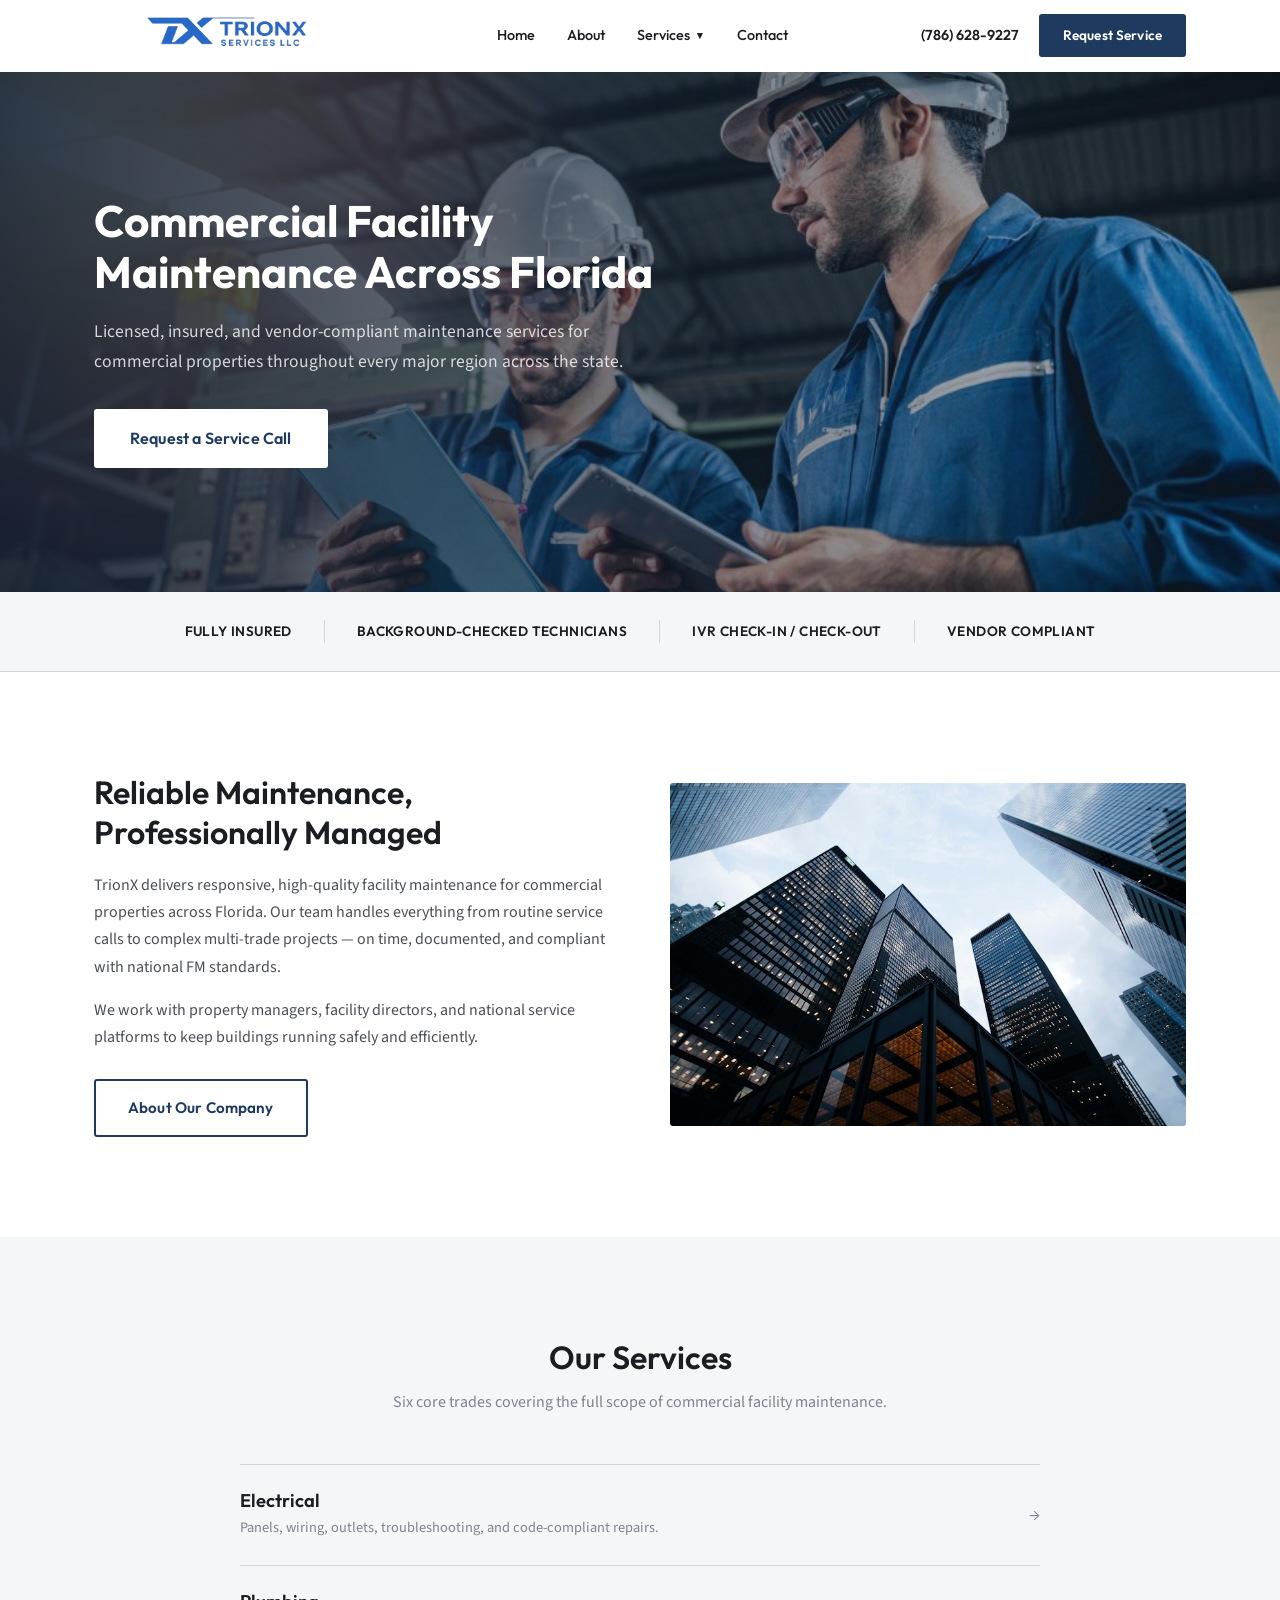
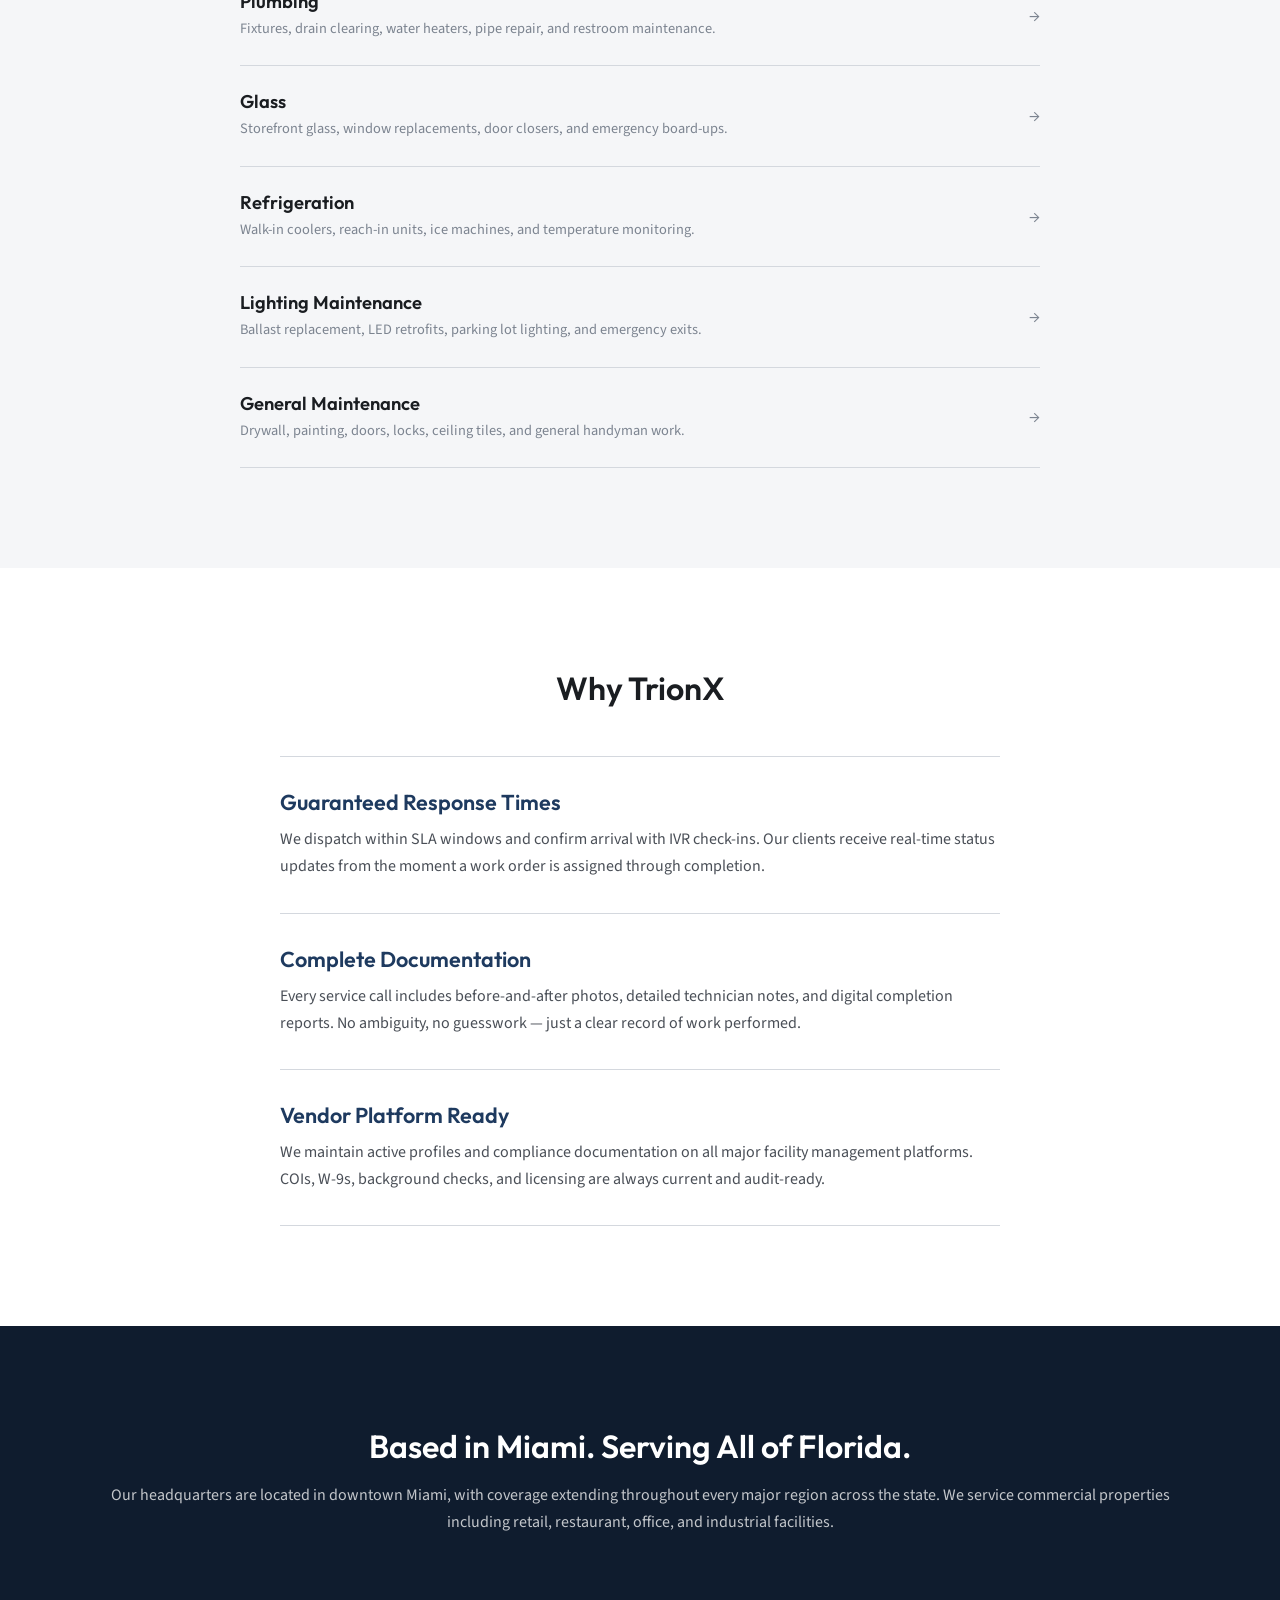
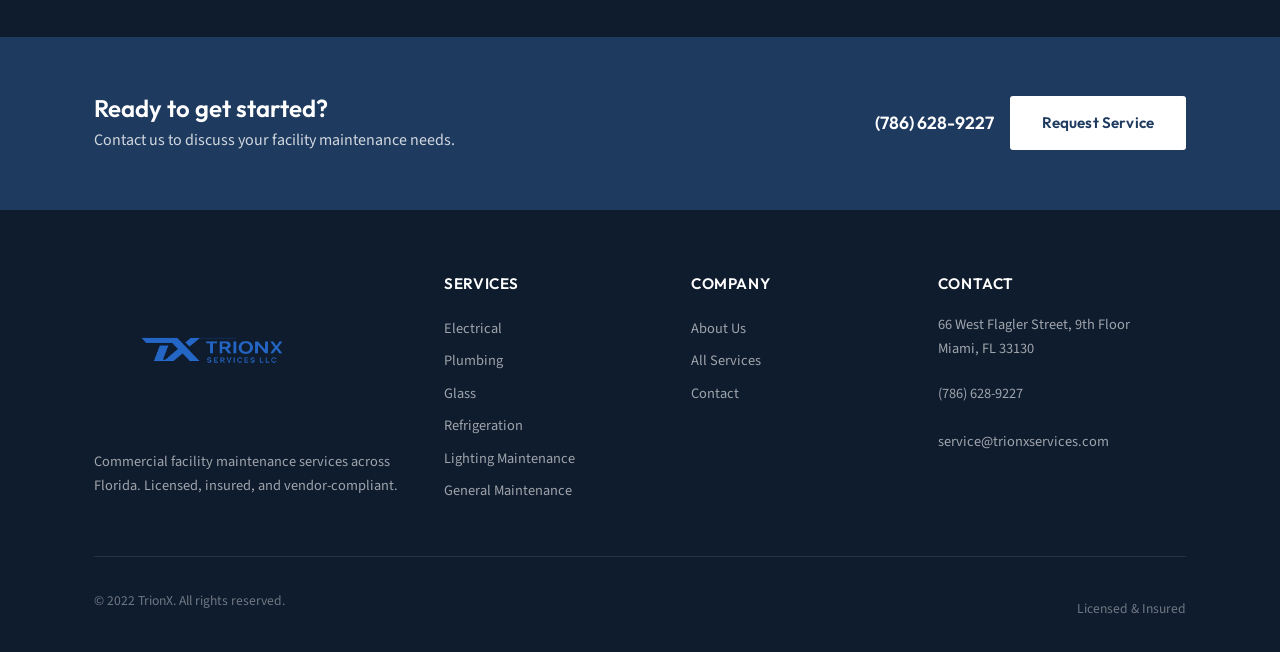
==== commit 87c0dd97: "feat: complete website redesign - New design system: deep steel blue (#1E3A5F) palette, Outfit + Sou" ====
--- a/index.html
+++ b/index.html
@@ -1,333 +1,249 @@
 <!DOCTYPE html>
 <html lang="en">
 <head>
-    <meta charset="UTF-8">
-    <meta name="viewport" content="width=device-width, initial-scale=1.0">
-    <meta name="description" content="TrionX - Reliable Commercial Facility Maintenance Services in Miami, FL. Electrical, Plumbing, Glass, Refrigeration & Lighting Maintenance serving South Florida and surrounding areas.">
-    <meta name="keywords" content="commercial electrical, plumbing, glass repair, refrigeration, lighting maintenance, facility maintenance, general maintenance, Miami FL, South Florida">
-    <title>TrionX | Commercial Facility Maintenance Services</title>
-    <link rel="preconnect" href="https://fonts.googleapis.com">
-    <link rel="preconnect" href="https://fonts.gstatic.com" crossorigin>
-    <link href="https://fonts.googleapis.com/css2?family=Inter:wght@300;400;500;600;700;800;900&display=swap" rel="stylesheet">
-    <link rel="stylesheet" href="https://cdnjs.cloudflare.com/ajax/libs/font-awesome/6.5.1/css/all.min.css">
-    <link rel="stylesheet" href="css/style.css">
-    <link rel="stylesheet" href="css/responsive.css">
+  <meta charset="UTF-8">
+  <meta name="viewport" content="width=device-width, initial-scale=1.0">
+  <meta name="description" content="TrionX provides commercial facility maintenance across Florida — electrical, plumbing, glass, refrigeration, lighting, and general maintenance for commercial properties.">
+  <title>TrionX | Commercial Facility Maintenance — Miami, FL</title>
+  <link rel="preconnect" href="https://fonts.googleapis.com">
+  <link rel="preconnect" href="https://fonts.gstatic.com" crossorigin>
+  <link href="https://fonts.googleapis.com/css2?family=Outfit:wght@400;500;600;700&family=Source+Sans+3:wght@400;600&display=swap" rel="stylesheet">
+  <link rel="stylesheet" href="css/style.css">
+  <link rel="stylesheet" href="css/responsive.css">
 </head>
 <body>
 
-    <!-- Top Bar -->
-    <div class="top-bar">
-        <div class="container">
-            <div class="top-bar-left">
-                <span><i class="fas fa-map-marker-alt"></i> 66 West Flagler Street, 9th Floor, Miami, FL 33130</span>
-                <span><i class="fas fa-phone-alt"></i> <a href="tel:+17866289227">(786) 628-9227</a></span>
-                <span><i class="fas fa-envelope"></i> <a href="mailto:service@trionxservices.com">service@trionxservices.com</a></span>
-            </div>
-        </div>
-    </div>
-
-    <!-- Header -->
-    <header class="site-header" id="header">
-        <div class="container">
-            <div class="header-inner">
-                <div class="logo">
-                    <a href="index.html">
-                        <img src="logo.png/logo.png.png" alt="TrionX" class="logo-img">
-                    </a>
-                </div>
-                <nav class="main-nav" id="mainNav">
-                    <ul>
-                        <li class="current-menu-item"><a href="index.html">Home</a></li>
-                        <li class="has-dropdown">
-                            <a href="solutions.html">Solutions <i class="fas fa-chevron-down"></i></a>
-                            <ul class="dropdown">
-                                <li><a href="electrical.html"><i class="fas fa-bolt"></i> Electrical</a></li>
-                                <li><a href="plumbing.html"><i class="fas fa-faucet"></i> Plumbing</a></li>
-                                <li><a href="general-maintenance.html"><i class="fas fa-tools"></i> General Maintenance</a></li>
-                                <li><a href="glass.html"><i class="fas fa-border-all"></i> Glass</a></li>
-                                <li><a href="refrigeration.html"><i class="fas fa-snowflake"></i> Refrigeration</a></li>
-                                <li><a href="lighting-maintenance.html"><i class="fas fa-lightbulb"></i> Lighting Maintenance</a></li>
-                            </ul>
-                        </li>
-                        <li><a href="about.html">About Us</a></li>
-                        <li><a href="contact.html">Contact</a></li>
-                    </ul>
-                </nav>
-                <div class="header-cta">
-                    <a href="contact.html" class="btn btn-primary btn-sm">Get a Quote</a>
-                </div>
-                <button class="mobile-toggle" id="mobileToggle" aria-label="Toggle Menu">
-                    <span></span><span></span><span></span>
-                </button>
-            </div>
-        </div>
-    </header>
-
-    <!-- Hero Section -->
-    <section class="hero-section">
-        <div class="hero-slider">
-            <div class="hero-slide active" style="background-image: url('Pictures/main%20page.jpg');">
-                <div class="hero-overlay"></div>
-                <div class="container">
-                    <div class="hero-content">
-                        <span class="hero-subtitle">TrionX</span>
-                        <h1>Reliable Commercial Facility Maintenance Services &mdash; <span>Done Right.</span></h1>
-                        <p>Based in Miami, FL, TrionX provides professional Facility Maintenance services — electrical, plumbing, glass, refrigeration, lighting, and more — across South Florida and surrounding areas.</p>
-                        <div class="hero-buttons">
-                            <a href="contact.html#request-service" class="btn btn-primary btn-lg">Request Service</a>
-                            <a href="contact.html#quote" class="btn btn-outline btn-lg">Get a Quote</a>
-                        </div>
-                    </div>
-                </div>
-            </div>
-        </div>
-    </section>
-
-    <!-- Features Bar -->
-    <section class="features-bar">
-        <div class="container">
-            <div class="features-grid">
-                <div class="feature-item">
-                    <div class="feature-icon"><i class="fas fa-map-marker-alt"></i></div>
-                    <h4>Based in Miami, FL</h4>
-                    <p>Serving South Florida & Surrounding Areas</p>
-                </div>
-                <div class="feature-item">
-                    <div class="feature-icon"><i class="fas fa-building"></i></div>
-                    <h4>Commercial-Focused</h4>
-                    <p>Built for retail, offices, restaurants & more</p>
-                </div>
-                <div class="feature-item">
-                    <div class="feature-icon"><i class="fas fa-shield-alt"></i></div>
-                    <h4>Fully Insured</h4>
-                    <p>Professional, compliant, and reliable</p>
-                </div>
-                <div class="feature-item">
-                    <div class="feature-icon"><i class="fas fa-comments"></i></div>
-                    <h4>Clear Communication</h4>
-                    <p>Professional reporting & documentation</p>
-                </div>
-            </div>
-        </div>
-    </section>
-
-    <!-- Who We Are -->
-    <section class="about-preview section-padding" id="who-we-are">
-        <div class="container">
-            <div class="about-grid">
-                <div class="about-images">
-                    <div class="about-img-main">
-                        <img src="https://images.unsplash.com/photo-1621905251189-08b45d6a269e?w=600&q=80" alt="TrionX commercial service technician at work">
-                    </div>
-                    <div class="about-img-secondary">
-                        <img src="https://images.unsplash.com/photo-1504328345606-18bbc8c9d7d1?w=400&q=80" alt="Commercial plumbing maintenance">
-                    </div>
-                </div>
-                <div class="about-content">
-                    <span class="section-subtitle">Who We Are</span>
-                    <h2 class="section-title">Built for Commercial Spaces.</h2>
-                    <p class="lead-text">TrionX is a Miami-based commercial service contractor supporting retail stores, offices, restaurants, and multi-site businesses throughout South Florida and surrounding areas.</p>
-                    <p>We provide a complete range of Facility Maintenance services:</p>
-                    <div class="about-features">
-                        <div class="about-feature">
-                            <i class="fas fa-wrench"></i>
-                            <span><strong>Facility Maintenance</strong> &mdash; Electrical, plumbing, glass, refrigeration, lighting maintenance, and general commercial repairs</span>
-                        </div>
-                    </div>
-                    <p>Whether you need a quick repair or a full-scale maintenance program, our team delivers clean, professional, and dependable service.</p>
-                    <a href="solutions.html" class="btn btn-primary">View Our Solutions</a>
-                </div>
-            </div>
-        </div>
-    </section>
-
-    <!-- Our Solutions -->
-    <section class="solutions-home section-padding bg-light" id="solutions">
-        <div class="container">
-            <div class="section-header text-center">
-                <span class="section-subtitle">Our Solutions</span>
-                <h2 class="section-title">Complete Facility Maintenance Services</h2>
-                <p class="section-desc">From lighting issues to plumbing repairs, TrionX keeps your commercial space running smoothly with reliable, professional service.</p>
-            </div>
-
-                <div class="solutions-cards-grid cols-3">
-                    <div class="sol-card">
-                        <div class="sol-card-icon"><i class="fas fa-bolt"></i></div>
-                        <h4>Electrical</h4>
-                        <ul>
-                            <li>Commercial lighting repairs & upgrades</li>
-                            <li>Electrical troubleshooting & diagnostics</li>
-                            <li>Outlet, switch & circuit repairs</li>
-                            <li>Ballast & driver replacements</li>
-                            <li>Emergency lighting & exit signs</li>
-                        </ul>
-                    </div>
-                    <div class="sol-card">
-                        <div class="sol-card-icon"><i class="fas fa-faucet"></i></div>
-                        <h4>Plumbing</h4>
-                        <ul>
-                            <li>Fixture replacements & installations</li>
-                            <li>Leak detection & pipe repairs</li>
-                            <li>Faucet, toilet & urinal servicing</li>
-                            <li>Drain clearing & maintenance</li>
-                            <li>Water heater troubleshooting</li>
-                        </ul>
-                    </div>
-                    <div class="sol-card">
-                        <div class="sol-card-icon"><i class="fas fa-tools"></i></div>
-                        <h4>General Maintenance</h4>
-                        <ul>
-                            <li>Door hardware & lock repairs</li>
-                            <li>Ceiling tile & drywall patching</li>
-                            <li>Store resets & minor build-outs</li>
-                            <li>Painting & touch-up work</li>
-                            <li>General handyman services</li>
-                        </ul>
-                    </div>
-                    <div class="sol-card">
-                        <div class="sol-card-icon"><i class="fas fa-border-all"></i></div>
-                        <h4>Glass</h4>
-                        <ul>
-                            <li>Storefront glass replacement</li>
-                            <li>Window & door glass repairs</li>
-                            <li>Tempered & safety glass installs</li>
-                            <li>Glass partition installations</li>
-                            <li>Emergency board-ups & glazing</li>
-                        </ul>
-                    </div>
-                    <div class="sol-card">
-                        <div class="sol-card-icon"><i class="fas fa-snowflake"></i></div>
-                        <h4>Refrigeration</h4>
-                        <ul>
-                            <li>Walk-in cooler & freezer repairs</li>
-                            <li>Reach-in unit maintenance</li>
-                            <li>Compressor & condenser servicing</li>
-                            <li>Temperature monitoring & controls</li>
-                            <li>Preventive maintenance programs</li>
-                        </ul>
-                    </div>
-                    <div class="sol-card">
-                        <div class="sol-card-icon"><i class="fas fa-lightbulb"></i></div>
-                        <h4>Lighting Maintenance</h4>
-                        <ul>
-                            <li>LED retrofit & conversion programs</li>
-                            <li>Exterior & parking lot lighting</li>
-                            <li>Ballast & driver replacements</li>
-                            <li>Emergency & exit light servicing</li>
-                            <li>Multi-site lighting rollouts</li>
-                        </ul>
-                    </div>
-                </div>
-        </div>
-    </section>
-
-    <!-- Why TrionX -->
-    <section class="why-rts-section section-padding bg-light" id="why-rts">
-        <div class="container">
-            <div class="section-header text-center">
-                <span class="section-subtitle">Why TrionX</span>
-                <h2 class="section-title">Local. Responsive. Professional.</h2>
-            </div>
-            <div class="why-rts-grid">
-                <div class="why-rts-item fade-in">
-                    <i class="fas fa-map-marker-alt"></i>
-                    <h4>Based in Miami, FL</h4>
-                </div>
-                <div class="why-rts-item fade-in">
-                    <i class="fas fa-map"></i>
-                    <h4>Serving South Florida & Surrounding Areas</h4>
-                </div>
-                <div class="why-rts-item fade-in">
-                    <i class="fas fa-building"></i>
-                    <h4>Commercial-Focused Service</h4>
-                </div>
-                <div class="why-rts-item fade-in">
-                    <i class="fas fa-broom"></i>
-                    <h4>Clean, Organized Job Sites</h4>
-                </div>
-                <div class="why-rts-item fade-in">
-                    <i class="fas fa-comments"></i>
-                    <h4>Clear Communication</h4>
-                </div>
-                <div class="why-rts-item fade-in">
-                    <i class="fas fa-shield-alt"></i>
-                    <h4>Fully Insured</h4>
-                </div>
-            </div>
-            <p class="text-center" style="margin-top: 35px; font-size: 17px; color: var(--text-body);">We treat every job &mdash; small or large &mdash; with professionalism and attention to detail.</p>
-        </div>
-    </section>
-
-    <!-- Final CTA -->
-    <section class="cta-section" style="background-image: url('Pictures/buildings.jpg');">
-        <div class="cta-overlay"></div>
-        <div class="container">
-            <div class="cta-content text-center">
-                <h2>Need Reliable Commercial Service?</h2>
-                <p>Whether it's a plumbing repair, electrical issue, glass replacement, refrigeration service, or lighting maintenance &mdash; TrionX is ready to help.</p>
-                <div class="cta-buttons">
-                    <a href="contact.html#request-service" class="btn btn-primary btn-lg">Request Service Today</a>
-                    <a href="contact.html" class="btn btn-outline-white btn-lg">Contact Our Team</a>
-                </div>
-            </div>
-        </div>
-    </section>
-
-    <!-- Footer -->
-    <footer class="site-footer">
-        <div class="footer-main">
-            <div class="container">
-                <div class="footer-grid">
-                    <div class="footer-col footer-about">
-                        <div class="footer-logo">
-                            <img src="logo.png/logo.png.png" alt="TrionX" class="footer-logo-img">
-                        </div>
-                        <p>TrionX is a Miami-based commercial service contractor providing professional Facility Maintenance services across South Florida and surrounding areas.</p>
-                        <div class="footer-social">
-                            <a href="#" aria-label="Facebook"><i class="fab fa-facebook-f"></i></a>
-                            <a href="#" aria-label="LinkedIn"><i class="fab fa-linkedin-in"></i></a>
-                            <a href="#" aria-label="Instagram"><i class="fab fa-instagram"></i></a>
-                        </div>
-                    </div>
-                    <div class="footer-links">
-                        <div class="footer-col">
-                            <h4>Solutions</h4>
-                            <ul>
-                                <li><a href="solutions.html#facility-maintenance">Facility Maintenance</a></li>
-                                <li><a href="about.html">About Us</a></li>
-                            </ul>
-                        </div>
-                        <div class="footer-col">
-                            <h4>Quick Links</h4>
-                            <ul>
-                                <li><a href="index.html">Home</a></li>
-                                <li><a href="contact.html">Contact Us</a></li>
-                                <li><a href="contact.html#quote">Get a Quote</a></li>
-                                <li><a href="contact.html#request-service">Request Service</a></li>
-                            </ul>
-                        </div>
-                        <div class="footer-col footer-contact">
-                            <h4>Contact Info</h4>
-                            <ul>
-                                <li><a href="https://maps.google.com/?q=66+West+Flagler+Street+9th+Floor+Miami+FL+33130"><i class="fas fa-map-marker-alt"></i> 66 West Flagler Street, 9th Floor, Miami, FL 33130</a></li>
-                                <li><a href="tel:+17866289227"><i class="fas fa-phone-alt"></i> (786) 628-9227</a></li>
-                                <li><a href="mailto:service@trionxservices.com"><i class="fas fa-envelope"></i> service@trionxservices.com</a></li>
-                            </ul>
-                        </div>
-                    </div>
-                </div>
-            </div>
-        </div>
-        <div class="footer-bottom">
-            <div class="container">
-                <div class="footer-bottom-inner">
-                    <p>&copy; 2022 TrionX. All Rights Reserved.</p>
-                    <p>Reliable Commercial Services &mdash; Done Right.</p>
-                </div>
-            </div>
-        </div>
-    </footer>
-
-    <script src="js/main.js"></script>
+  <!-- Header -->
+  <header class="header" id="header">
+    <div class="container">
+      <a href="index.html" class="header-logo">
+        <img src="img/logo.png" alt="TrionX">
+      </a>
+      <nav class="header-nav">
+        <a href="index.html">Home</a>
+        <a href="about.html">About</a>
+        <div class="nav-dropdown">
+          <button class="nav-dropdown-toggle">Services <span class="chevron">&#9660;</span></button>
+          <div class="nav-dropdown-menu">
+            <a href="solutions.html">All Services</a>
+            <a href="electrical.html">Electrical</a>
+            <a href="plumbing.html">Plumbing</a>
+            <a href="glass.html">Glass</a>
+            <a href="refrigeration.html">Refrigeration</a>
+            <a href="lighting-maintenance.html">Lighting Maintenance</a>
+            <a href="general-maintenance.html">General Maintenance</a>
+          </div>
+        </div>
+        <a href="contact.html">Contact</a>
+      </nav>
+      <div class="header-actions">
+        <a href="tel:+17866289227" class="header-phone">(786) 628-9227</a>
+        <div class="header-cta">
+          <a href="contact.html" class="btn btn-primary">Request Service</a>
+        </div>
+      </div>
+      <button class="mobile-toggle" id="mobileToggle" aria-label="Open menu">
+        <span></span><span></span><span></span>
+      </button>
+    </div>
+  </header>
+
+  <!-- Mobile Nav -->
+  <div class="mobile-nav-overlay" id="mobileOverlay"></div>
+  <nav class="mobile-nav" id="mobileNav">
+    <button class="mobile-nav-close" id="mobileNavClose" aria-label="Close menu">&times;</button>
+    <a href="index.html">Home</a>
+    <a href="about.html">About</a>
+    <button class="mobile-dropdown-toggle">Services <span>&#9660;</span></button>
+    <div class="mobile-dropdown-content">
+      <a href="solutions.html">All Services</a>
+      <a href="electrical.html">Electrical</a>
+      <a href="plumbing.html">Plumbing</a>
+      <a href="glass.html">Glass</a>
+      <a href="refrigeration.html">Refrigeration</a>
+      <a href="lighting-maintenance.html">Lighting Maintenance</a>
+      <a href="general-maintenance.html">General Maintenance</a>
+    </div>
+    <a href="contact.html">Contact</a>
+    <a href="tel:+17866289227" style="margin-top: 24px; color: var(--primary); font-weight: 600;">(786) 628-9227</a>
+  </nav>
+
+  <!-- Hero -->
+  <section class="hero" style="background-image: url('Pictures/hero-main.jpg');">
+    <div class="container">
+      <div class="hero-content">
+        <h1>Commercial Facility Maintenance Across Florida</h1>
+        <p>Licensed, insured, and vendor-compliant maintenance services for commercial properties throughout every major region across the state.</p>
+        <a href="contact.html" class="btn btn-white">Request a Service Call</a>
+      </div>
+    </div>
+  </section>
+
+  <!-- Credibility Strip -->
+  <div class="credibility-strip">
+    <div class="container">
+      <div class="credibility-item">Fully Insured</div>
+      <div class="credibility-item">Background-Checked Technicians</div>
+      <div class="credibility-item">IVR Check-In / Check-Out</div>
+      <div class="credibility-item">Vendor Compliant</div>
+    </div>
+  </div>
+
+  <!-- About Preview -->
+  <section class="section-padding">
+    <div class="container">
+      <div class="about-preview">
+        <div class="about-preview-text">
+          <h2>Reliable Maintenance, Professionally Managed</h2>
+          <p>TrionX delivers responsive, high-quality facility maintenance for commercial properties across Florida. Our team handles everything from routine service calls to complex multi-trade projects — on time, documented, and compliant with national FM standards.</p>
+          <p>We work with property managers, facility directors, and national service platforms to keep buildings running safely and efficiently.</p>
+          <a href="about.html" class="btn btn-outline">About Our Company</a>
+        </div>
+        <div class="about-preview-image">
+          <img src="Pictures/commercial-building.jpg" alt="Commercial office buildings">
+        </div>
+      </div>
+    </div>
+  </section>
+
+  <!-- Services -->
+  <section class="section-padding bg-light">
+    <div class="container">
+      <div class="section-header text-center">
+        <h2>Our Services</h2>
+        <p>Six core trades covering the full scope of commercial facility maintenance.</p>
+      </div>
+      <div class="services-list">
+        <div class="service-list-item">
+          <div>
+            <h3><a href="electrical.html">Electrical</a></h3>
+            <p>Panels, wiring, outlets, troubleshooting, and code-compliant repairs.</p>
+          </div>
+          <span class="service-arrow">&rarr;</span>
+        </div>
+        <div class="service-list-item">
+          <div>
+            <h3><a href="plumbing.html">Plumbing</a></h3>
+            <p>Fixtures, drain clearing, water heaters, pipe repair, and restroom maintenance.</p>
+          </div>
+          <span class="service-arrow">&rarr;</span>
+        </div>
+        <div class="service-list-item">
+          <div>
+            <h3><a href="glass.html">Glass</a></h3>
+            <p>Storefront glass, window replacements, door closers, and emergency board-ups.</p>
+          </div>
+          <span class="service-arrow">&rarr;</span>
+        </div>
+        <div class="service-list-item">
+          <div>
+            <h3><a href="refrigeration.html">Refrigeration</a></h3>
+            <p>Walk-in coolers, reach-in units, ice machines, and temperature monitoring.</p>
+          </div>
+          <span class="service-arrow">&rarr;</span>
+        </div>
+        <div class="service-list-item">
+          <div>
+            <h3><a href="lighting-maintenance.html">Lighting Maintenance</a></h3>
+            <p>Ballast replacement, LED retrofits, parking lot lighting, and emergency exits.</p>
+          </div>
+          <span class="service-arrow">&rarr;</span>
+        </div>
+        <div class="service-list-item">
+          <div>
+            <h3><a href="general-maintenance.html">General Maintenance</a></h3>
+            <p>Drywall, painting, doors, locks, ceiling tiles, and general handyman work.</p>
+          </div>
+          <span class="service-arrow">&rarr;</span>
+        </div>
+      </div>
+    </div>
+  </section>
+
+  <!-- Why TrionX -->
+  <section class="section-padding">
+    <div class="container">
+      <div class="section-header text-center">
+        <h2>Why TrionX</h2>
+      </div>
+      <div class="why-items">
+        <div class="why-item">
+          <h3>Guaranteed Response Times</h3>
+          <p>We dispatch within SLA windows and confirm arrival with IVR check-ins. Our clients receive real-time status updates from the moment a work order is assigned through completion.</p>
+        </div>
+        <div class="why-item">
+          <h3>Complete Documentation</h3>
+          <p>Every service call includes before-and-after photos, detailed technician notes, and digital completion reports. No ambiguity, no guesswork — just a clear record of work performed.</p>
+        </div>
+        <div class="why-item">
+          <h3>Vendor Platform Ready</h3>
+          <p>We maintain active profiles and compliance documentation on all major facility management platforms. COIs, W-9s, background checks, and licensing are always current and audit-ready.</p>
+        </div>
+      </div>
+    </div>
+  </section>
+
+  <!-- Coverage -->
+  <section class="section-padding bg-dark">
+    <div class="container text-center">
+      <h2>Based in Miami. Serving All of Florida.</h2>
+      <p style="margin-top: 16px;">Our headquarters are located in downtown Miami, with coverage extending throughout every major region across the state. We service commercial properties including retail, restaurant, office, and industrial facilities.</p>
+    </div>
+  </section>
+
+  <!-- CTA Bar -->
+  <section class="cta-bar">
+    <div class="container">
+      <div>
+        <h3>Ready to get started?</h3>
+        <p>Contact us to discuss your facility maintenance needs.</p>
+      </div>
+      <div class="cta-bar-actions">
+        <a href="tel:+17866289227" class="cta-bar-phone">(786) 628-9227</a>
+        <a href="contact.html" class="btn btn-white">Request Service</a>
+      </div>
+    </div>
+  </section>
+
+  <!-- Footer -->
+  <footer class="footer">
+    <div class="container">
+      <div class="footer-grid">
+        <div class="footer-col">
+          <div class="footer-logo">
+            <img src="img/logo.png" alt="TrionX">
+          </div>
+          <p>Commercial facility maintenance services across Florida. Licensed, insured, and vendor-compliant.</p>
+        </div>
+        <div class="footer-col">
+          <h4>Services</h4>
+          <a href="electrical.html">Electrical</a>
+          <a href="plumbing.html">Plumbing</a>
+          <a href="glass.html">Glass</a>
+          <a href="refrigeration.html">Refrigeration</a>
+          <a href="lighting-maintenance.html">Lighting Maintenance</a>
+          <a href="general-maintenance.html">General Maintenance</a>
+        </div>
+        <div class="footer-col">
+          <h4>Company</h4>
+          <a href="about.html">About Us</a>
+          <a href="solutions.html">All Services</a>
+          <a href="contact.html">Contact</a>
+        </div>
+        <div class="footer-col">
+          <h4>Contact</h4>
+          <p>66 West Flagler Street, 9th Floor<br>Miami, FL 33130</p>
+          <p><a href="tel:+17866289227">(786) 628-9227</a></p>
+          <p><a href="mailto:service@trionxservices.com">service@trionxservices.com</a></p>
+        </div>
+      </div>
+      <div class="footer-bottom">
+        <p>&copy; 2022 TrionX. All rights reserved.</p>
+        <p>Licensed &amp; Insured</p>
+      </div>
+    </div>
+  </footer>
+
+  <script src="js/main.js"></script>
 </body>
-</html>+</html>
--- a/css/style.css
+++ b/css/style.css
@@ -1,2463 +1,1076 @@
 /* =============================================
-   TRIONX - Main Stylesheet
-   ============================================= */
-
-/* ---- CSS Variables ---- */
+   TRIONX — Main Stylesheet (Redesign)
+   ============================================= */
+
+/* ---- Design Tokens ---- */
 :root {
-    --primary: #2563eb;
-    --primary-dark: #1d4ed8;
-    --primary-light: #3b82f6;
-    --primary-lighter: #eff6ff;
-    --secondary: #1b1b2f;
-    --secondary-light: #2e2e48;
-    --accent: #2563eb;
-    --text-dark: #222222;
-    --text-body: #555555;
-    --text-light: #888888;
-    --white: #ffffff;
-    --off-white: #f8fafc;
-    --border: #e2e8f0;
-    --shadow: 0 1px 3px rgba(0, 0, 0, 0.06), 0 4px 16px rgba(0, 0, 0, 0.06);
-    --shadow-lg: 0 8px 32px rgba(0, 0, 0, 0.1);
-    --radius: 8px;
-    --radius-lg: 16px;
-    --transition: all 0.25s cubic-bezier(0.4, 0, 0.2, 1);
-    --font-primary: 'Inter', sans-serif;
-    --font-secondary: 'Inter', sans-serif;
+  --primary: #1E3A5F;
+  --primary-dark: #152C4A;
+  --primary-light: #EBF0F7;
+  --dark: #0F1C2E;
+  --dark-mid: #1A2B3D;
+  --white: #FFFFFF;
+  --off-white: #F5F6F8;
+  --border: #D4D8DE;
+  --text-dark: #1A1D21;
+  --text-body: #4A4F57;
+  --text-light: #7C8490;
+  --accent: #C7935A;
+  --font-heading: 'Outfit', sans-serif;
+  --font-body: 'Source Sans 3', sans-serif;
+  --radius: 3px;
+  --transition: color 0.2s ease, background-color 0.2s ease, border-color 0.2s ease;
 }
 
 /* ---- Reset & Base ---- */
-*,
-*::before,
-*::after {
-    margin: 0;
-    padding: 0;
-    box-sizing: border-box;
+*, *::before, *::after {
+  margin: 0;
+  padding: 0;
+  box-sizing: border-box;
 }
 
 html {
-    scroll-behavior: smooth;
-    font-size: 16px;
-    scrollbar-width: none; /* Firefox */
-    -ms-overflow-style: none; /* IE/Edge */
-}
-
-html::-webkit-scrollbar {
-    display: none; /* Chrome/Safari */
+  scroll-behavior: smooth;
+  font-size: 16px;
 }
 
 body {
-    font-family: var(--font-secondary);
-    color: var(--text-body);
-    line-height: 1.7;
-    background: var(--white);
-    overflow-x: hidden;
-    -webkit-font-smoothing: antialiased;
-    -moz-osx-font-smoothing: grayscale;
+  font-family: var(--font-body);
+  color: var(--text-body);
+  line-height: 1.7;
+  background: var(--white);
+  overflow-x: hidden;
+  -webkit-font-smoothing: antialiased;
 }
 
 img {
-    max-width: 100%;
-    height: auto;
-    display: block;
+  max-width: 100%;
+  height: auto;
+  display: block;
 }
 
 a {
-    text-decoration: none;
-    color: inherit;
-    transition: var(--transition);
-}
-
-ul {
-    list-style: none;
-}
+  text-decoration: none;
+  color: inherit;
+  transition: var(--transition);
+}
+
+ul { list-style: none; }
 
 h1, h2, h3, h4, h5, h6 {
-    font-family: var(--font-primary);
-    color: var(--text-dark);
-    font-weight: 700;
-    line-height: 1.3;
-}
-
+  font-family: var(--font-heading);
+  color: var(--text-dark);
+  font-weight: 600;
+  line-height: 1.25;
+}
+
+h1 { font-size: 2.75rem; }
+h2 { font-size: 2rem; }
+h3 { font-size: 1.35rem; }
+h4 { font-size: 1.1rem; }
+
+p + p { margin-top: 1rem; }
+
+/* ---- Layout ---- */
 .container {
-    width: 100%;
-    max-width: 1200px;
-    margin: 0 auto;
-    padding: 0 20px;
+  width: 100%;
+  max-width: 1140px;
+  margin: 0 auto;
+  padding: 0 24px;
 }
 
 .section-padding {
-    padding: 80px 0;
+  padding: 100px 0;
 }
 
 .bg-light {
-    background: var(--off-white);
-}
-
-.text-center {
-    text-align: center;
-}
-
-/* ---- Section Headers ---- */
-.section-subtitle {
-    display: inline-block;
-    font-size: 12px;
-    font-weight: 700;
-    color: var(--primary);
-    text-transform: uppercase;
-    letter-spacing: 3px;
-    margin-bottom: 12px;
-    position: relative;
-    padding-left: 0;
-}
-
-.section-subtitle::before {
-    display: none;
-}
-
-.text-center .section-subtitle {
-    padding-left: 0;
-}
-
-.text-center .section-subtitle::before {
-    display: none;
-}
-
-.section-title {
-    font-size: 34px;
-    margin-bottom: 15px;
-    color: var(--secondary);
-    font-weight: 800;
-    letter-spacing: -0.5px;
-}
-
-.section-desc {
-    font-size: 16px;
-    color: var(--text-light);
-    max-width: 650px;
-    margin: 0 auto 40px;
+  background: var(--off-white);
+}
+
+.bg-dark {
+  background: var(--dark);
+  color: var(--white);
+}
+
+.bg-dark h2,
+.bg-dark h3,
+.bg-dark h4 {
+  color: var(--white);
+}
+
+.bg-dark p,
+.bg-dark li {
+  color: rgba(255, 255, 255, 0.75);
+}
+
+.bg-primary {
+  background: var(--primary);
+  color: var(--white);
+}
+
+.text-center { text-align: center; }
+.text-narrow {
+  max-width: 680px;
+  margin-left: auto;
+  margin-right: auto;
 }
 
 /* ---- Buttons ---- */
 .btn {
-    display: inline-block;
-    padding: 13px 30px;
-    font-size: 14px;
-    font-weight: 600;
-    border-radius: 50px;
-    cursor: pointer;
-    transition: var(--transition);
-    border: 2px solid transparent;
-    font-family: var(--font-primary);
-    letter-spacing: 0.3px;
-    text-align: center;
-    text-transform: uppercase;
+  display: inline-block;
+  font-family: var(--font-heading);
+  font-weight: 600;
+  font-size: 0.95rem;
+  padding: 14px 32px;
+  border-radius: var(--radius);
+  border: none;
+  cursor: pointer;
+  transition: var(--transition);
+  letter-spacing: 0.01em;
 }
 
 .btn-primary {
-    background: var(--primary);
-    color: var(--white);
-    border-color: var(--primary);
-}
-
+  background: var(--primary);
+  color: var(--white);
+}
 .btn-primary:hover {
-    background: var(--primary-dark);
-    border-color: var(--primary-dark);
-    transform: translateY(-2px);
-    box-shadow: 0 5px 20px rgba(37, 99, 235, 0.35);
+  background: var(--primary-dark);
+}
+
+.btn-white {
+  background: var(--white);
+  color: var(--primary);
+}
+.btn-white:hover {
+  background: var(--off-white);
 }
 
 .btn-outline {
-    background: transparent;
-    color: var(--white);
-    border-color: var(--white);
-}
-
+  background: transparent;
+  color: var(--primary);
+  border: 2px solid var(--primary);
+}
 .btn-outline:hover {
-    background: var(--white);
-    color: var(--primary);
-}
-
-.btn-outline-white {
-    background: transparent;
-    color: var(--white);
-    border-color: var(--white);
-}
-
-.btn-outline-white:hover {
-    background: var(--white);
-    color: var(--primary);
-}
-
-.btn-outline-primary {
-    background: transparent;
-    color: var(--primary);
-    border-color: var(--primary);
-}
-
-.btn-outline-primary:hover {
-    background: var(--primary);
-    color: var(--white);
-    transform: translateY(-2px);
-}
-
-.btn-sm {
-    padding: 9px 20px;
-    font-size: 12px;
-}
-
-.btn-lg {
-    padding: 16px 38px;
-    font-size: 15px;
-}
-
-/* ---- Top Bar ---- */
-.top-bar {
-    background: var(--secondary);
-    color: rgba(255, 255, 255, 0.8);
-    font-size: 13px;
-    padding: 10px 0;
-    border-bottom: 1px solid rgba(255, 255, 255, 0.06);
-}
-
-.top-bar .container {
-    display: flex;
-    justify-content: space-between;
-    align-items: center;
-}
-
-.top-bar-left {
-    display: flex;
-    gap: 25px;
-}
-
-.top-bar-left span i {
-    color: var(--primary-light);
-    margin-right: 6px;
-}
-
-.top-bar-left a {
-    color: rgba(255, 255, 255, 0.8);
-}
-
-.top-bar-left a:hover {
-    color: var(--primary-light);
-}
-
-.top-bar-right {
-    display: flex;
-    gap: 15px;
-}
-
-.top-bar-right a {
-    color: rgba(255, 255, 255, 0.7);
-    font-size: 13px;
-    transition: var(--transition);
-}
-
-.top-bar-right a:hover {
-    color: var(--primary-light);
-}
-
-/* ---- Header ---- */
-.site-header {
-    background: var(--white);
-    position: sticky;
-    top: 0;
-    z-index: 1000;
-    box-shadow: 0 1px 0 var(--border);
-    transition: var(--transition);
-}
-
-.site-header.scrolled {
-    box-shadow: 0 4px 24px rgba(0, 0, 0, 0.08);
-    backdrop-filter: blur(8px);
-    background: rgba(255, 255, 255, 0.95);
-}
-
-.header-inner {
-    display: flex;
-    align-items: center;
-    justify-content: space-between;
-    padding: 0;
-    height: 80px;
-}
-
-.logo a {
-    display: flex;
-    align-items: center;
-    gap: 12px;
-}
-
-.logo-img {
-    height: 200px;
-    width: auto;
-    max-width: 450px;
-    object-fit: contain;
-    mix-blend-mode: multiply;
-    margin: -40px 0;
-}
-
-.logo-icon {
-    width: 48px;
-    height: 48px;
-    background: var(--primary);
-    color: var(--white);
-    border-radius: var(--radius);
-    display: flex;
-    align-items: center;
-    justify-content: center;
-    font-size: 22px;
-}
-
-.logo-text strong {
-    display: block;
-    font-size: 24px;
-    color: var(--primary);
-    line-height: 1;
-    font-family: var(--font-primary);
-}
-
-.logo-text small {
-    font-size: 10px;
-    color: var(--text-light);
-    letter-spacing: 1.5px;
-    text-transform: uppercase;
-    font-weight: 600;
-}
-
-/* ---- Navigation ---- */
-.main-nav ul {
-    display: flex;
-    gap: 5px;
-}
-
-.main-nav > ul > li > a {
-    padding: 28px 18px;
-    display: block;
-    font-size: 15px;
-    font-weight: 500;
-    color: var(--text-dark);
-    font-family: var(--font-primary);
-    position: relative;
-}
-
-.main-nav > ul > li > a::after {
-    content: '';
-    position: absolute;
-    bottom: 20px;
-    left: 18px;
-    right: 18px;
-    height: 2px;
-    background: var(--primary);
-    border-radius: 2px;
-    transform: scaleX(0);
-    transition: var(--transition);
-}
-
-.main-nav > ul > li:hover > a::after,
-.main-nav > ul > li.current-menu-item > a::after {
-    transform: scaleX(1);
-}
-
-.main-nav > ul > li:hover > a,
-.main-nav > ul > li.current-menu-item > a {
-    color: var(--primary);
-}
-
-.main-nav > ul > li > a i {
-    font-size: 10px;
-    margin-left: 4px;
-}
-
-/* Dropdown */
-.has-dropdown {
-    position: relative;
-}
-
-.dropdown {
-    position: absolute;
-    top: 100%;
-    left: 0;
-    min-width: 240px;
-    background: var(--white);
-    box-shadow: var(--shadow-lg);
-    border-radius: var(--radius);
-    border-top: none;
-    opacity: 0;
-    visibility: hidden;
-    transform: translateY(10px);
-    transition: var(--transition);
-    z-index: 100;
-    display: block;
-    flex-direction: column;
-    padding: 8px 0;
-}
-
-.has-dropdown:hover .dropdown {
-    opacity: 1;
-    visibility: visible;
-    transform: translateY(0);
-}
-
-.dropdown li a {
-    display: block;
-    padding: 12px 20px;
-    font-size: 14px;
-    color: var(--text-body);
-    border-bottom: 1px solid var(--border);
-    transition: color 0.3s ease, background 0.3s ease;
-    white-space: nowrap;
-    text-align: left;
-}
-
-.dropdown li:last-child a {
-    border-bottom: none;
-}
-
-.dropdown li a:hover {
-    color: var(--primary);
-    background: var(--primary-lighter);
-}
-
-.dropdown li a i {
-    margin-right: 8px;
-    color: var(--primary);
-}
-
-/* Sub-Dropdown */
-.has-sub-dropdown {
-    position: relative;
-}
-
-.has-sub-dropdown > a .sub-arrow {
-    float: right;
-    margin-left: 12px;
-    font-size: 10px;
-    line-height: 1.6;
-}
-
-.sub-dropdown {
-    position: absolute;
-    top: 0;
-    left: 100%;
-    min-width: 220px;
-    background: var(--white);
-    box-shadow: var(--shadow-lg);
-    border-radius: 0 var(--radius) var(--radius) 0;
-    border-left: 3px solid var(--primary);
-    opacity: 0;
-    visibility: hidden;
-    transform: translateX(10px);
-    transition: var(--transition);
-    z-index: 110;
-    padding: 0;
-    list-style: none;
-    display: flex;
-    flex-direction: column;
-}
-
-.has-sub-dropdown:hover > .sub-dropdown {
-    opacity: 1;
-    visibility: visible;
-    transform: translateX(0);
-}
-
-.sub-dropdown li a {
-    display: block;
-    padding: 10px 18px;
-    font-size: 13px;
-    color: var(--text-body);
-    border-bottom: 1px solid var(--border);
-    transition: color 0.3s ease, background 0.3s ease;
-    white-space: nowrap;
-    text-align: left;
-}
-
-.sub-dropdown li:last-child a {
-    border-bottom: none;
-}
-
-.sub-dropdown li a:hover {
-    color: var(--primary);
-    background: var(--primary-lighter);
-}
-
-.sub-dropdown li a i {
-    margin-right: 8px;
-    color: var(--primary);
-}
-
-/* Header CTA */
-.header-cta {
-    display: flex;
-    align-items: center;
-    gap: 15px;
+  background: var(--primary);
+  color: var(--white);
+}
+
+.btn-accent {
+  background: var(--accent);
+  color: var(--white);
+}
+.btn-accent:hover {
+  background: #b8843e;
+}
+
+/* =============================================
+   HEADER
+   ============================================= */
+.header {
+  position: fixed;
+  top: 0;
+  left: 0;
+  width: 100%;
+  height: 72px;
+  background: var(--white);
+  z-index: 1000;
+  display: flex;
+  align-items: center;
+  border-bottom: 1px solid transparent;
+  transition: border-color 0.3s ease;
+}
+
+.header.scrolled {
+  border-bottom-color: var(--border);
+}
+
+.header .container {
+  display: flex;
+  align-items: center;
+  justify-content: space-between;
+  width: 100%;
+}
+
+.header-logo img {
+  height: 180px;
+  width: auto;
+  max-height: none;
+  margin: -40px 0;
+}
+
+.header-nav {
+  display: flex;
+  align-items: center;
+  gap: 32px;
+}
+
+.header-nav > a,
+.nav-dropdown > .nav-dropdown-toggle {
+  font-family: var(--font-heading);
+  font-size: 0.9rem;
+  font-weight: 500;
+  color: var(--text-dark);
+  padding: 8px 0;
+  background: none;
+  border: none;
+  cursor: pointer;
+  transition: var(--transition);
+}
+
+.header-nav > a:hover,
+.nav-dropdown > .nav-dropdown-toggle:hover {
+  color: var(--primary);
+}
+
+.nav-dropdown {
+  position: relative;
+}
+
+.nav-dropdown-toggle {
+  display: flex;
+  align-items: center;
+  gap: 5px;
+}
+
+.nav-dropdown-toggle .chevron {
+  font-size: 0.65rem;
+  transition: transform 0.2s ease;
+}
+
+.nav-dropdown:hover .chevron {
+  transform: rotate(180deg);
+}
+
+.nav-dropdown-menu {
+  position: absolute;
+  top: 100%;
+  left: -16px;
+  background: var(--white);
+  border: 1px solid var(--border);
+  border-radius: var(--radius);
+  min-width: 220px;
+  padding: 8px 0;
+  opacity: 0;
+  visibility: hidden;
+  transform: translateY(8px);
+  transition: opacity 0.2s ease, transform 0.2s ease, visibility 0.2s ease;
+}
+
+.nav-dropdown:hover .nav-dropdown-menu {
+  opacity: 1;
+  visibility: visible;
+  transform: translateY(0);
+}
+
+.nav-dropdown-menu a {
+  display: block;
+  padding: 10px 20px;
+  font-size: 0.9rem;
+  color: var(--text-body);
+}
+
+.nav-dropdown-menu a:hover {
+  background: var(--off-white);
+  color: var(--primary);
+}
+
+.header-actions {
+  display: flex;
+  align-items: center;
+  gap: 20px;
 }
 
 .header-phone {
-    display: flex;
-    align-items: center;
-    gap: 8px;
-    color: var(--text-dark);
-    font-weight: 600;
-    font-size: 14px;
-}
-
-.header-phone i {
-    color: var(--primary);
-    font-size: 16px;
+  font-family: var(--font-heading);
+  font-size: 0.9rem;
+  font-weight: 600;
+  color: var(--text-dark);
 }
 
 .header-phone:hover {
-    color: var(--primary);
-}
-
-/* Mobile Toggle */
+  color: var(--primary);
+}
+
+.header-cta .btn {
+  padding: 10px 24px;
+  font-size: 0.85rem;
+}
+
+/* Mobile menu toggle */
 .mobile-toggle {
-    display: none;
-    flex-direction: column;
-    gap: 5px;
-    background: none;
-    border: none;
-    cursor: pointer;
-    padding: 5px;
-    z-index: 1001;
+  display: none;
+  background: none;
+  border: none;
+  cursor: pointer;
+  padding: 8px;
 }
 
 .mobile-toggle span {
-    width: 25px;
-    height: 3px;
-    background: var(--text-dark);
-    border-radius: 3px;
-    transition: var(--transition);
-}
-
-.mobile-toggle.active span:nth-child(1) {
-    transform: rotate(45deg) translate(5px, 6px);
-}
-
-.mobile-toggle.active span:nth-child(2) {
-    opacity: 0;
-}
-
-.mobile-toggle.active span:nth-child(3) {
-    transform: rotate(-45deg) translate(5px, -6px);
-}
-
-/* ---- Hero Section ---- */
-.hero-section {
-    position: relative;
-    height: 650px;
-    overflow: hidden;
-}
-
-.hero-slider {
-    height: 100%;
-}
-
-.hero-slide {
-    position: absolute;
-    top: 0;
-    left: 0;
-    width: 100%;
-    height: 100%;
-    background-size: cover;
-    background-position: center;
-    opacity: 0;
-    transition: opacity 1s ease;
-    display: flex;
-    align-items: center;
-}
-
-.hero-slide.active {
-    opacity: 1;
-}
-
-.hero-overlay {
-    position: absolute;
-    top: 0;
-    left: 0;
-    width: 100%;
-    height: 100%;
-    background: linear-gradient(160deg, rgba(27, 27, 47, 0.8) 0%, rgba(37, 99, 235, 0.58) 50%, rgba(37, 99, 235, 0.42) 100%);
+  display: block;
+  width: 24px;
+  height: 2px;
+  background: var(--text-dark);
+  margin: 5px 0;
+  transition: 0.3s;
+}
+
+/* Mobile nav panel */
+.mobile-nav {
+  display: none;
+  position: fixed;
+  top: 0;
+  right: -100%;
+  width: 300px;
+  height: 100vh;
+  background: var(--white);
+  z-index: 1001;
+  padding: 80px 24px 32px;
+  transition: right 0.3s ease;
+  overflow-y: auto;
+  border-left: 1px solid var(--border);
+}
+
+.mobile-nav.open {
+  right: 0;
+}
+
+.mobile-nav-overlay {
+  display: none;
+  position: fixed;
+  top: 0;
+  left: 0;
+  width: 100%;
+  height: 100%;
+  background: rgba(0, 0, 0, 0.4);
+  z-index: 1000;
+}
+
+.mobile-nav-overlay.active {
+  display: block;
+}
+
+.mobile-nav-close {
+  position: absolute;
+  top: 20px;
+  right: 20px;
+  background: none;
+  border: none;
+  font-size: 1.5rem;
+  cursor: pointer;
+  color: var(--text-dark);
+}
+
+.mobile-nav a {
+  display: block;
+  font-family: var(--font-heading);
+  font-size: 1rem;
+  font-weight: 500;
+  color: var(--text-dark);
+  padding: 12px 0;
+  border-bottom: 1px solid var(--border);
+}
+
+.mobile-nav a:hover {
+  color: var(--primary);
+}
+
+.mobile-dropdown-toggle {
+  display: flex;
+  justify-content: space-between;
+  align-items: center;
+  width: 100%;
+  background: none;
+  border: none;
+  border-bottom: 1px solid var(--border);
+  font-family: var(--font-heading);
+  font-size: 1rem;
+  font-weight: 500;
+  color: var(--text-dark);
+  padding: 12px 0;
+  cursor: pointer;
+}
+
+.mobile-dropdown-content {
+  display: none;
+  padding-left: 16px;
+}
+
+.mobile-dropdown-content.open {
+  display: block;
+}
+
+.mobile-dropdown-content a {
+  font-size: 0.9rem;
+  color: var(--text-body);
+  border-bottom: 1px solid var(--off-white);
+}
+
+/* Body offset for fixed header */
+body {
+  padding-top: 72px;
+}
+
+/* =============================================
+   HERO
+   ============================================= */
+.hero {
+  position: relative;
+  min-height: 520px;
+  display: flex;
+  align-items: center;
+  background-size: cover;
+  background-position: center;
+  background-color: var(--dark);
+}
+
+.hero::before {
+  content: '';
+  position: absolute;
+  inset: 0;
+  background: linear-gradient(to right, rgba(15, 28, 46, 0.88) 0%, rgba(15, 28, 46, 0.5) 60%, rgba(15, 28, 46, 0.3) 100%);
+}
+
+.hero .container {
+  position: relative;
+  z-index: 1;
 }
 
 .hero-content {
-    position: relative;
-    z-index: 2;
-    max-width: 700px;
-    color: var(--white);
-}
-
-.hero-subtitle {
-    display: inline-block;
-    font-size: 14px;
-    font-weight: 600;
-    text-transform: uppercase;
-    letter-spacing: 3px;
-    color: var(--white);
-    margin-bottom: 15px;
-    padding-left: 0;
-    text-shadow: 0 1px 6px rgba(0, 0, 0, 0.35);
-}
-
-.hero-subtitle::before {
-    display: none;
+  max-width: 560px;
 }
 
 .hero-content h1 {
-    font-size: 48px;
-    font-weight: 800;
-    color: var(--white);
-    margin-bottom: 20px;
-    line-height: 1.15;
-    letter-spacing: -1px;
-    text-shadow: 0 2px 8px rgba(0, 0, 0, 0.4);
-}
-
-.hero-content h1 span {
-    color: var(--primary-light);
+  color: var(--white);
+  font-size: 2.75rem;
+  font-weight: 700;
+  margin-bottom: 20px;
+  line-height: 1.15;
 }
 
 .hero-content p {
-    font-size: 18px;
-    line-height: 1.8;
-    opacity: 1;
-    margin-bottom: 30px;
-    max-width: 550px;
-    text-shadow: 0 1px 6px rgba(0, 0, 0, 0.35);
-}
-
-.hero-buttons {
-    display: flex;
-    gap: 15px;
-    flex-wrap: wrap;
-}
-
-.hero-dots {
-    position: absolute;
-    bottom: 30px;
-    left: 50%;
-    transform: translateX(-50%);
-    z-index: 5;
-    display: flex;
-    gap: 10px;
-}
-
-.hero-dots .dot {
-    width: 12px;
-    height: 12px;
-    border-radius: 50%;
-    background: rgba(255, 255, 255, 0.4);
-    cursor: pointer;
-    transition: var(--transition);
-}
-
-.hero-dots .dot.active {
-    background: var(--primary-light);
-    transform: scale(1.2);
-}
-
-/* ---- Features Bar ---- */
-.features-bar {
-    background: var(--off-white);
-    padding: 60px 0;
-    position: relative;
-    z-index: 10;
-    border-bottom: none;
-}
-
-.features-grid {
-    display: grid;
-    grid-template-columns: repeat(4, 1fr);
-    gap: 30px;
-}
-
-.feature-item {
-    display: flex;
-    flex-direction: column;
-    align-items: center;
-    text-align: center;
-    padding: 35px 20px;
-    border-radius: var(--radius-lg);
-    background: var(--white);
-    transition: var(--transition);
-    border: 1px solid var(--border);
-}
-
-.feature-item:hover {
-    transform: translateY(-5px);
-    box-shadow: var(--shadow-lg);
-    border-color: var(--primary-light);
-}
-
-.feature-icon {
-    width: 64px;
-    height: 64px;
-    border-radius: var(--radius-lg);
-    background: var(--primary);
-    display: flex;
-    align-items: center;
-    justify-content: center;
-    font-size: 26px;
-    color: var(--white);
-    margin-bottom: 20px;
-    flex-shrink: 0;
-}
-
-.feature-item h4 {
-    font-size: 17px;
-    color: var(--secondary);
-    margin-bottom: 8px;
-}
-
-.feature-item p {
-    font-size: 14px;
-    color: var(--text-body);
-    line-height: 1.5;
-}
-
-/* ---- About Preview ---- */
-.about-grid {
-    display: grid;
-    grid-template-columns: 1fr 1fr;
-    gap: 60px;
-    align-items: center;
-}
-
-.about-images {
-    position: relative;
-}
-
-.about-img-main img {
-    border-radius: var(--radius-lg);
-    box-shadow: var(--shadow-lg);
-    width: 100%;
-    height: 450px;
-    object-fit: cover;
-}
-
-.about-img-secondary {
-    position: absolute;
-    bottom: -30px;
-    right: -30px;
-    width: 220px;
-    border: 5px solid var(--white);
-    border-radius: var(--radius-lg);
-    box-shadow: var(--shadow-lg);
-    overflow: hidden;
-}
-
-.about-img-secondary img {
-    width: 100%;
-    height: 180px;
-    object-fit: cover;
-}
-
-.experience-badge {
-    position: absolute;
-    top: 20px;
-    left: -20px;
-    background: var(--primary);
-    color: var(--white);
-    padding: 20px 25px;
-    border-radius: var(--radius-lg);
-    text-align: center;
-    box-shadow: var(--shadow-lg);
-}
-
-.exp-number {
-    display: block;
-    font-size: 42px;
-    font-weight: 900;
-    line-height: 1;
-    font-family: var(--font-primary);
-}
-
-.exp-text {
-    font-size: 12px;
-    text-transform: uppercase;
-    letter-spacing: 1px;
-    font-weight: 600;
-}
-
-.about-content .lead-text {
-    font-size: 17px;
-    color: var(--text-dark);
-    margin-bottom: 15px;
-    line-height: 1.8;
-}
-
-.about-content p {
-    margin-bottom: 20px;
-}
-
-.about-features {
-    display: grid;
-    grid-template-columns: 1fr;
-    gap: 12px;
-    margin-bottom: 30px;
-}
-
-.about-feature {
-    display: flex;
-    align-items: center;
-    gap: 10px;
-    font-size: 14px;
-    font-weight: 500;
-    color: var(--text-dark);
-}
-
-.about-feature i {
-    color: var(--primary);
-    font-size: 18px;
-}
-
-/* ---- Solutions Home Section ---- */
-/* ---- Solutions Subsections ---- */
-.solutions-subsection {
-    margin-bottom: 50px;
-}
-
-.solutions-subsection:last-child {
-    margin-bottom: 0;
-}
-
-.subsection-header {
-    display: flex;
-    flex-direction: column;
-    align-items: center;
-    text-align: center;
-    gap: 12px;
-    margin-bottom: 30px;
-}
-
-.subsection-icon {
-    width: 55px;
-    height: 55px;
-    min-width: 55px;
-    background: var(--primary-lighter);
-    color: var(--primary);
-    border-radius: 50%;
-    display: flex;
-    align-items: center;
-    justify-content: center;
-    font-size: 22px;
-}
-
-.subsection-header h3 {
-    font-size: 24px;
-    color: var(--text-dark);
-    margin-bottom: 6px;
-}
-
-.subsection-header p {
-    font-size: 15px;
-    color: var(--text-body);
-    line-height: 1.7;
-}
-
-.solutions-cards-grid {
-    display: grid;
-    gap: 25px;
-}
-
-.solutions-cards-grid.cols-3 {
-    grid-template-columns: repeat(3, 1fr);
-}
-
-.sol-card {
-    background: var(--white);
-    border-radius: var(--radius-lg);
-    padding: 28px 24px;
-    box-shadow: var(--shadow);
-    transition: var(--transition);
-    border: 1px solid var(--border);
-    border-top: 3px solid transparent;
-}
-
-.sol-card:hover {
-    transform: translateY(-5px);
-    box-shadow: var(--shadow-lg);
-    border-top-color: var(--primary);
-}
-
-.sol-card-icon {
-    width: 45px;
-    height: 45px;
-    background: var(--primary-lighter);
-    color: var(--primary);
-    border-radius: var(--radius);
-    display: flex;
-    align-items: center;
-    justify-content: center;
-    font-size: 18px;
-    margin-bottom: 15px;
-    transition: var(--transition);
-}
-
-.sol-card:hover .sol-card-icon {
-    background: var(--primary);
-    color: var(--white);
-}
-
-.sol-card h4 {
-    font-size: 18px;
-    color: var(--text-dark);
-    margin-bottom: 12px;
-}
-
-.sol-card ul {
-    list-style: none;
-    margin: 0;
-    padding: 0;
-}
-
-.sol-card ul li {
-    font-size: 14px;
-    color: var(--text-body);
-    padding: 5px 0;
-    padding-left: 20px;
-    position: relative;
-    line-height: 1.6;
-}
-
-.sol-card ul li::before {
-    content: '\f00c';
-    font-family: 'Font Awesome 6 Free';
-    font-weight: 900;
-    font-size: 11px;
-    color: var(--primary);
-    position: absolute;
-    left: 0;
-    top: 7px;
-}
-
-/* ---- Legacy Solutions Home (kept for compatibility) ---- */
-.solutions-home-grid {
-    display: grid;
-    grid-template-columns: 1fr 1fr;
-    gap: 30px;
-}
-
-.solution-home-card {
-    background: var(--white);
-    border-radius: var(--radius-lg);
-    overflow: hidden;
-    box-shadow: var(--shadow);
-    transition: var(--transition);
-}
-
-.solution-home-card:hover {
-    transform: translateY(-8px);
-    box-shadow: var(--shadow-lg);
-}
-
-.solution-card-image {
-    height: 220px;
-    overflow: hidden;
-    position: relative;
-}
-
-.solution-card-image img {
-    width: 100%;
-    height: 100%;
-    object-fit: cover;
-    transition: transform 0.5s ease;
-}
-
-.solution-home-card:hover .solution-card-image img {
-    transform: scale(1.08);
-}
-
-.solution-card-body {
-    padding: 30px;
-}
-
-.solution-home-icon {
-    width: 55px;
-    height: 55px;
-    background: var(--primary-lighter);
-    color: var(--primary);
-    border-radius: 50%;
-    display: flex;
-    align-items: center;
-    justify-content: center;
-    font-size: 22px;
-    margin-bottom: 15px;
-    transition: var(--transition);
-}
-
-.solution-home-card:hover .solution-home-icon {
-    background: var(--primary);
-    color: var(--white);
-}
-
-.solution-home-card h3 {
-    font-size: 22px;
-    margin-bottom: 10px;
-}
-
-.solution-card-body > p {
-    margin-bottom: 15px;
-    color: var(--text-body);
-    line-height: 1.7;
-}
-
-.solution-home-list {
-    margin-bottom: 15px;
-}
-
-.solution-home-list li {
-    display: flex;
-    align-items: center;
-    gap: 10px;
-    padding: 6px 0;
-    font-size: 14px;
-    color: var(--text-dark);
-}
-
-.solution-home-list li i {
-    color: var(--primary);
-    font-size: 14px;
-}
-
-.solution-home-note {
-    font-size: 14px;
-    color: var(--text-light);
-    font-style: italic;
-    margin-bottom: 20px;
-}
-
-/* ---- Industries Home Grid ---- */
-.industries-home-grid {
-    display: grid;
-    grid-template-columns: repeat(4, 1fr);
-    gap: 20px;
-}
-
-.industry-home-item {
-    position: relative;
-    height: 200px;
-    border-radius: var(--radius-lg);
-    overflow: hidden;
-    cursor: pointer;
-    transition: var(--transition);
-}
-
-.industry-home-item:hover {
-    transform: translateY(-5px);
-    box-shadow: var(--shadow-lg);
-}
-
-.industry-home-item img {
-    width: 100%;
-    height: 100%;
-    object-fit: cover;
-    transition: transform 0.5s ease;
-}
-
-.industry-home-item:hover img {
-    transform: scale(1.1);
-}
-
-.industry-home-overlay {
-    position: absolute;
-    top: 0;
-    left: 0;
-    width: 100%;
-    height: 100%;
-    background: linear-gradient(to top, rgba(27, 27, 47, 0.85) 0%, rgba(37, 99, 235, 0.3) 100%);
-    display: flex;
-    flex-direction: column;
-    align-items: center;
-    justify-content: flex-end;
-    padding: 25px 15px;
-    transition: var(--transition);
-}
-
-.industry-home-item:hover .industry-home-overlay {
-    background: linear-gradient(to top, rgba(37, 99, 235, 0.9) 0%, rgba(37, 99, 235, 0.4) 100%);
-}
-
-.industry-home-overlay i {
-    font-size: 28px;
-    color: rgba(255, 255, 255, 0.9);
-    margin-bottom: 10px;
-}
-
-.industry-home-overlay span {
-    font-size: 15px;
-    font-weight: 600;
-    color: var(--white);
-    text-align: center;
-}
-
-/* ---- Why RTS Grid ---- */
-.why-rts-grid {
-    display: grid;
-    grid-template-columns: repeat(3, 1fr);
-    gap: 25px;
-}
-
-.why-rts-item {
-    text-align: center;
-    padding: 35px 25px;
-    background: var(--white);
-    border-radius: var(--radius-lg);
-    border: 1px solid var(--border);
-    transition: var(--transition);
-}
-
-.why-rts-item:hover {
-    transform: translateY(-3px);
-    box-shadow: var(--shadow-lg);
-    border-color: var(--primary);
-}
-
-.why-rts-item i {
-    font-size: 32px;
-    color: var(--primary);
-    margin-bottom: 15px;
-    display: block;
-}
-
-.why-rts-item h4 {
-    font-size: 16px;
-    color: var(--secondary);
-}
-
-/* ---- Service Area Section ---- */
-.service-area-section {
-    background: var(--secondary);
-    color: var(--white);
-    position: relative;
-}
-
-.service-area-section .section-subtitle {
-    color: var(--primary-light);
-}
-
-.service-area-section .section-subtitle::before {
-    background: var(--primary-light);
-}
-
-.service-area-section .section-title {
-    color: var(--white);
-}
-
-.service-area-grid {
-    display: grid;
-    grid-template-columns: repeat(4, 1fr);
-    gap: 15px;
-    max-width: 900px;
-    margin: 0 auto;
-}
-
-.service-area-item {
-    display: flex;
-    align-items: center;
-    gap: 10px;
-    font-size: 16px;
-    font-weight: 500;
-    color: var(--white);
-    padding: 16px 20px;
-    background: rgba(255, 255, 255, 0.08);
-    border-radius: var(--radius);
-    transition: var(--transition);
-}
-
-.service-area-item:hover {
-    background: rgba(255, 255, 255, 0.15);
-}
-
-.service-area-item i {
-    color: var(--primary-light);
-    font-size: 16px;
-}
-
-/* ---- CTA Section ---- */
-.cta-section {
-    position: relative;
-    padding: 100px 0;
-    background-size: cover;
-    background-position: center;
-    background-attachment: fixed;
-}
-
-.cta-overlay {
-    position: absolute;
-    top: 0;
-    left: 0;
-    width: 100%;
-    height: 100%;
-    background: linear-gradient(160deg, rgba(27, 27, 47, 0.8) 0%, rgba(37, 99, 235, 0.68) 60%, rgba(37, 99, 235, 0.52) 100%);
-}
-
-.cta-content {
-    position: relative;
-    z-index: 2;
-    color: var(--white);
-}
-
-.cta-content h2 {
-    font-size: 40px;
-    color: var(--white);
-    margin-bottom: 15px;
-    text-shadow: 0 2px 8px rgba(0, 0, 0, 0.4);
-}
-
-.cta-content p {
-    font-size: 17px;
-    opacity: 1;
-    max-width: 650px;
-    margin: 0 auto 30px;
-    text-shadow: 0 1px 6px rgba(0, 0, 0, 0.35);
-}
-
-.cta-buttons {
-    display: flex;
-    gap: 15px;
-    justify-content: center;
-    flex-wrap: wrap;
-}
-
-.cta-buttons .btn i {
-    margin-right: 8px;
-}
-
-/* ---- Services Section (generic) ---- */
-.services-grid {
-    display: grid;
-    grid-template-columns: repeat(4, 1fr);
-    gap: 30px;
-}
-
-.service-card {
-    background: var(--white);
-    border-radius: var(--radius-lg);
-    overflow: hidden;
-    box-shadow: var(--shadow);
-    transition: var(--transition);
-}
-
-.service-card:hover {
-    transform: translateY(-8px);
-    box-shadow: var(--shadow-lg);
-}
-
-.service-card-img {
-    position: relative;
-    height: 200px;
-    overflow: hidden;
-}
-
-.service-card-img img {
-    width: 100%;
-    height: 100%;
-    object-fit: cover;
-    transition: transform 0.5s ease;
-}
-
-.service-card:hover .service-card-img img {
-    transform: scale(1.08);
-}
-
-.service-card-overlay {
-    position: absolute;
-    top: 0;
-    left: 0;
-    width: 100%;
-    height: 100%;
-    background: rgba(37, 99, 235, 0.8);
-    display: flex;
-    align-items: center;
-    justify-content: center;
-    opacity: 0;
-    transition: var(--transition);
-}
-
-.service-card:hover .service-card-overlay {
-    opacity: 1;
-}
-
-.service-card-body {
-    padding: 25px;
-    position: relative;
-}
-
-.service-icon {
-    width: 55px;
-    height: 55px;
-    background: var(--primary-lighter);
-    color: var(--primary);
-    border-radius: 50%;
-    display: flex;
-    align-items: center;
-    justify-content: center;
-    font-size: 22px;
-    margin-bottom: 15px;
-    transition: var(--transition);
-}
-
-.service-card:hover .service-icon {
-    background: var(--primary);
-    color: var(--white);
-}
-
-.service-card-body h3 {
-    font-size: 18px;
-    margin-bottom: 10px;
-}
-
-.service-card-body p {
-    font-size: 14px;
-    line-height: 1.7;
-    color: var(--text-light);
-}
-
-/* ---- Why Choose Us ---- */
-.why-us-grid {
-    display: grid;
-    grid-template-columns: 1fr 1fr;
-    gap: 60px;
-    align-items: center;
-}
-
-.why-us-content p {
-    margin-bottom: 30px;
-}
-
-.why-us-items {
-    display: flex;
-    flex-direction: column;
-    gap: 25px;
-}
-
-.why-us-item {
-    display: flex;
-    gap: 20px;
-    align-items: flex-start;
-}
-
-.why-us-icon {
-    width: 55px;
-    height: 55px;
-    background: var(--primary-lighter);
-    color: var(--primary);
-    border-radius: 50%;
-    display: flex;
-    align-items: center;
-    justify-content: center;
-    font-size: 20px;
-    flex-shrink: 0;
-    transition: var(--transition);
-}
-
-.why-us-item:hover .why-us-icon {
-    background: var(--primary);
-    color: var(--white);
-}
-
-.why-us-item h4 {
-    font-size: 18px;
-    margin-bottom: 5px;
-}
-
-.why-us-item p {
-    font-size: 14px;
-    margin-bottom: 0;
-    color: var(--text-light);
-}
-
-.why-us-image {
-    position: relative;
-}
-
-.why-us-image > img {
-    border-radius: var(--radius-lg);
-    box-shadow: var(--shadow-lg);
-    width: 100%;
-    height: 500px;
-    object-fit: cover;
-}
-
-.stats-box {
-    position: absolute;
-    bottom: -30px;
-    left: 30px;
-    right: 30px;
-    background: var(--primary);
-    border-radius: var(--radius-lg);
-    padding: 30px;
-    display: flex;
-    justify-content: space-around;
-    box-shadow: var(--shadow-lg);
-}
-
-.stat {
-    text-align: center;
-    color: var(--white);
-}
-
-.stat-number {
-    display: block;
-    font-size: 36px;
-    font-weight: 900;
-    font-family: var(--font-primary);
-    line-height: 1;
-    margin-bottom: 5px;
-}
-
-.stat-number::after {
-    content: '+';
-}
-
-.stat-label {
-    font-size: 13px;
-    opacity: 0.85;
-}
-
-/* ---- Testimonials ---- */
-.testimonials-slider {
-    display: grid;
-    grid-template-columns: repeat(3, 1fr);
-    gap: 30px;
-}
-
-.testimonial-card {
-    background: var(--white);
-    padding: 35px;
-    border-radius: var(--radius-lg);
-    box-shadow: var(--shadow);
-    transition: var(--transition);
-    position: relative;
-}
-
-.testimonial-card::before {
-    content: '\201C';
-    position: absolute;
-    top: 15px;
-    right: 25px;
-    font-size: 80px;
-    color: var(--primary-lighter);
-    font-family: Georgia, serif;
-    line-height: 1;
-}
-
-.testimonial-card:hover {
-    transform: translateY(-5px);
-    box-shadow: var(--shadow-lg);
-}
-
-.testimonial-rating {
-    color: var(--primary);
-    font-size: 14px;
-    margin-bottom: 15px;
-    display: flex;
-    gap: 3px;
-}
-
-.testimonial-text {
-    font-size: 15px;
-    line-height: 1.8;
-    color: var(--text-body);
-    margin-bottom: 20px;
-    font-style: italic;
-}
-
-.testimonial-author {
-    display: flex;
-    align-items: center;
-    gap: 15px;
-    border-top: 1px solid var(--border);
-    padding-top: 20px;
-}
-
-.testimonial-author img {
-    width: 50px;
-    height: 50px;
-    border-radius: 50%;
-    object-fit: cover;
-    border: 3px solid var(--primary-lighter);
-}
-
-.testimonial-author strong {
-    display: block;
-    font-size: 16px;
-    color: var(--text-dark);
-}
-
-.testimonial-author span {
-    font-size: 13px;
-    color: var(--text-light);
-}
-
-/* ---- Footer ---- */
-.site-footer {
-    background: var(--secondary);
-    color: rgba(255, 255, 255, 0.75);
-}
-
-.footer-main {
-    padding: 60px 0 30px;
+  color: rgba(255, 255, 255, 0.8);
+  font-size: 1.1rem;
+  line-height: 1.7;
+  margin-bottom: 32px;
+}
+
+.hero-content .btn {
+  font-size: 1rem;
+  padding: 16px 36px;
+}
+
+/* =============================================
+   CREDIBILITY STRIP
+   ============================================= */
+.credibility-strip {
+  background: var(--off-white);
+  padding: 28px 0;
+  border-bottom: 1px solid var(--border);
+}
+
+.credibility-strip .container {
+  display: flex;
+  justify-content: center;
+  align-items: center;
+  gap: 0;
+}
+
+.credibility-item {
+  font-family: var(--font-heading);
+  font-size: 0.85rem;
+  font-weight: 600;
+  color: var(--text-dark);
+  letter-spacing: 0.03em;
+  text-transform: uppercase;
+  padding: 0 32px;
+}
+
+.credibility-item + .credibility-item {
+  border-left: 1px solid var(--border);
+}
+
+/* =============================================
+   ABOUT PREVIEW (Home)
+   ============================================= */
+.about-preview {
+  display: grid;
+  grid-template-columns: 1fr 1fr;
+  gap: 60px;
+  align-items: center;
+}
+
+.about-preview-text h2 {
+  margin-bottom: 20px;
+}
+
+.about-preview-text p {
+  margin-bottom: 16px;
+  color: var(--text-body);
+}
+
+.about-preview-text .btn {
+  margin-top: 12px;
+}
+
+.about-preview-image img {
+  width: 100%;
+  border-radius: var(--radius);
+}
+
+/* =============================================
+   SERVICES LIST (Home)
+   ============================================= */
+.services-list-section h2 {
+  margin-bottom: 48px;
+}
+
+.services-list {
+  max-width: 800px;
+  margin: 0 auto;
+}
+
+.service-list-item {
+  display: flex;
+  justify-content: space-between;
+  align-items: center;
+  padding: 24px 0;
+  border-bottom: 1px solid var(--border);
+}
+
+.service-list-item:first-child {
+  border-top: 1px solid var(--border);
+}
+
+.service-list-item h3 {
+  font-size: 1.15rem;
+  font-weight: 600;
+}
+
+.service-list-item h3 a {
+  color: var(--text-dark);
+}
+
+.service-list-item h3 a:hover {
+  color: var(--primary);
+}
+
+.service-list-item p {
+  font-size: 0.9rem;
+  color: var(--text-light);
+  margin-top: 4px;
+}
+
+.service-list-item .service-arrow {
+  font-size: 1.1rem;
+  color: var(--text-light);
+  transition: var(--transition);
+}
+
+.service-list-item:hover .service-arrow {
+  color: var(--primary);
+}
+
+/* =============================================
+   WHY SECTION
+   ============================================= */
+.why-section h2 {
+  margin-bottom: 48px;
+}
+
+.why-items {
+  max-width: 720px;
+  margin: 0 auto;
+}
+
+.why-item {
+  padding: 32px 0;
+  border-bottom: 1px solid var(--border);
+}
+
+.why-item:first-child {
+  border-top: 1px solid var(--border);
+}
+
+.why-item h3 {
+  margin-bottom: 10px;
+  color: var(--primary);
+}
+
+.why-item p {
+  color: var(--text-body);
+  line-height: 1.7;
+}
+
+/* =============================================
+   COVERAGE SECTION
+   ============================================= */
+.coverage-section h2 {
+  color: var(--white);
+  margin-bottom: 16px;
+}
+
+.coverage-section p {
+  color: rgba(255, 255, 255, 0.75);
+  max-width: 600px;
+}
+
+.coverage-section.text-center p {
+  margin-left: auto;
+  margin-right: auto;
+}
+
+/* =============================================
+   CTA BAR
+   ============================================= */
+.cta-bar {
+  background: var(--primary);
+  padding: 56px 0;
+}
+
+.cta-bar .container {
+  display: flex;
+  align-items: center;
+  justify-content: space-between;
+}
+
+.cta-bar h3 {
+  color: var(--white);
+  font-size: 1.5rem;
+}
+
+.cta-bar p {
+  color: rgba(255, 255, 255, 0.8);
+  margin-top: 4px;
+}
+
+.cta-bar-actions {
+  display: flex;
+  align-items: center;
+  gap: 16px;
+}
+
+.cta-bar-phone {
+  font-family: var(--font-heading);
+  font-size: 1.1rem;
+  font-weight: 600;
+  color: var(--white);
+}
+
+.cta-bar-phone:hover {
+  color: rgba(255, 255, 255, 0.8);
+}
+
+/* =============================================
+   FOOTER
+   ============================================= */
+.footer {
+  background: var(--dark);
+  padding: 64px 0 32px;
 }
 
 .footer-grid {
-    display: grid;
-    grid-template-columns: 1.2fr 2.8fr;
-    gap: 50px;
-    align-items: start;
-}
-
-.footer-links {
-    display: grid;
-    grid-template-columns: 1fr 1fr 1.3fr;
-    gap: 40px;
-    align-items: start;
-}
-
-.footer-col {
-    padding: 0;
-    margin: 0;
-}
-
-.footer-logo {
-    display: block;
-    margin-top: -10px;
-    margin-bottom: 10px;
-    height: 60px;
-    overflow: hidden;
-}
-
-.footer-logo-img {
-    height: 160px;
-    width: auto;
-    max-width: 100%;
-    object-fit: contain;
-    display: block;
-    filter: brightness(0) invert(1);
-    margin-top: -50px;
-}
-
-.footer-logo a {
-    display: flex;
-    align-items: center;
-    gap: 12px;
-}
-
-.footer-logo .logo-icon {
-    background: var(--primary);
-}
-
-.footer-logo .logo-text strong {
-    color: var(--white);
-}
-
-.footer-logo .logo-text small {
-    color: rgba(255, 255, 255, 0.6);
-}
-
-.footer-about p {
-    font-size: 14px;
-    line-height: 1.8;
-    margin-bottom: 20px;
-}
-
-.footer-social {
-    display: flex;
-    gap: 12px;
-}
-
-.footer-social a {
-    width: 38px;
-    height: 38px;
-    border-radius: 50%;
-    background: rgba(255, 255, 255, 0.08);
-    display: flex;
-    align-items: center;
-    justify-content: center;
-    font-size: 14px;
-    color: rgba(255, 255, 255, 0.7);
-    transition: var(--transition);
-}
-
-.footer-social a:hover {
-    background: var(--primary);
-    color: var(--white);
+  display: grid;
+  grid-template-columns: 1.5fr 1fr 1fr 1.2fr;
+  gap: 40px;
+  margin-bottom: 48px;
 }
 
 .footer-col h4 {
-    color: var(--white);
-    font-size: 16px;
-    margin-top: 0;
-    margin-bottom: 22px;
-    position: relative;
-    padding-bottom: 0;
-    text-transform: uppercase;
-    letter-spacing: 1px;
-    font-weight: 700;
-}
-
-.footer-col h4::after {
-    display: none;
-}
-
-.footer-col ul {
-    margin: 0;
-    padding: 0;
-    list-style: none;
-}
-
-.footer-col ul li {
-    margin-bottom: 12px;
-}
-
-.footer-col ul li a {
-    font-size: 14px;
-    line-height: 1.6;
-    color: rgba(255, 255, 255, 0.65);
-    transition: var(--transition);
-    display: flex;
-    align-items: center;
-    gap: 8px;
-}
-
-.footer-col ul li a::before {
-    content: '';
-    width: 6px;
-    height: 6px;
-    border-radius: 50%;
-    background: var(--primary);
-    flex-shrink: 0;
-}
-
-.footer-col ul li a:hover {
-    color: var(--primary-light);
-    padding-left: 5px;
-}
-
-/* Footer Contact Column - use icons instead of chevrons */
-.footer-contact ul li a::before,
-.footer-contact ul li span::before {
-    content: none;
-}
-
-.footer-contact ul li a,
-.footer-contact ul li span {
-    font-size: 14px;
-    line-height: 1.6;
-    color: rgba(255, 255, 255, 0.65);
-    display: flex;
-    align-items: center;
-    gap: 10px;
-}
-
-.footer-contact ul li a:hover {
-    padding-left: 0;
-}
-
-.footer-contact ul li i {
-    color: var(--primary-light);
-    font-size: 14px;
-    width: 16px;
-    min-width: 16px;
-    text-align: center;
-    flex-shrink: 0;
-}
-
-.contact-item {
-    display: flex;
-    align-items: flex-start;
-    gap: 12px;
-    margin-bottom: 15px;
-}
-
-.contact-item i {
-    color: var(--primary-light);
-    font-size: 15px;
-    width: 18px;
-    min-width: 18px;
-    text-align: center;
-    line-height: 22px;
-    flex-shrink: 0;
-}
-
-.contact-item p {
-    font-size: 14px;
-    line-height: 1.6;
-    margin: 0;
-}
-
-.contact-item p a {
-    color: rgba(255, 255, 255, 0.75);
-    transition: var(--transition);
-}
-
-.contact-item p a:hover {
-    color: var(--primary-light);
-}
-
-/* Footer Bottom */
+  color: var(--white);
+  font-size: 0.95rem;
+  font-weight: 600;
+  margin-bottom: 20px;
+  text-transform: uppercase;
+  letter-spacing: 0.04em;
+}
+
+.footer-col p {
+  color: rgba(255, 255, 255, 0.6);
+  font-size: 0.9rem;
+  line-height: 1.7;
+  margin-bottom: 8px;
+}
+
+.footer-col a {
+  display: block;
+  color: rgba(255, 255, 255, 0.6);
+  font-size: 0.9rem;
+  padding: 4px 0;
+  transition: var(--transition);
+}
+
+.footer-col a:hover {
+  color: var(--white);
+}
+
 .footer-bottom {
-    border-top: 1px solid rgba(255, 255, 255, 0.08);
-    padding: 20px 0;
-}
-
-.footer-bottom-inner {
-    display: flex;
-    justify-content: space-between;
-    align-items: center;
+  border-top: 1px solid rgba(255, 255, 255, 0.1);
+  padding-top: 24px;
+  display: flex;
+  justify-content: space-between;
+  align-items: center;
 }
 
 .footer-bottom p {
-    font-size: 13px;
-    color: rgba(255, 255, 255, 0.5);
-}
-
-/* ---- Page Header (inner pages) ---- */
+  color: rgba(255, 255, 255, 0.4);
+  font-size: 0.85rem;
+}
+
+.footer-logo img {
+  height: 160px;
+  margin-bottom: 16px;
+}
+
+/* =============================================
+   PAGE HEADER (Inner pages)
+   ============================================= */
 .page-header {
-    padding: 100px 0 70px;
-    text-align: center;
-    position: relative;
-    overflow: hidden;
-    background-size: cover;
-    background-position: center;
-    background-repeat: no-repeat;
-    background-color: var(--secondary);
-}
-
-.page-header::before {
-    content: '';
-    position: absolute;
-    top: 0;
-    left: 0;
-    width: 100%;
-    height: 100%;
-    background: linear-gradient(160deg, rgba(27, 27, 47, 0.78) 0%, rgba(37, 99, 235, 0.63) 60%, rgba(37, 99, 235, 0.48) 100%);
-    z-index: 1;
-}
-
-.page-header-services::before {
-    content: '';
-    position: absolute;
-    top: 0;
-    left: 0;
-    width: 100%;
-    height: 100%;
-    background: linear-gradient(160deg, rgba(27, 27, 47, 0.78) 0%, rgba(37, 99, 235, 0.63) 60%, rgba(37, 99, 235, 0.48) 100%);
-    z-index: 1;
-}
-
-.page-header .container {
-    position: relative;
-    z-index: 2;
-}
-
-.page-header-services {
-    background-image: url('../Pictures/miami.jpg');
-    background-size: cover;
-    background-position: center;
-    background-repeat: no-repeat;
-    position: relative;
-    overflow: hidden;
-}
-
-.page-header-services::after {
-    display: none;
-}
-
-.page-header-services h1 {
-    color: var(--white);
-}
-
-.page-header-services .breadcrumbs {
-    color: rgba(255, 255, 255, 0.55);
-}
-
-.page-header-services .breadcrumbs a {
-    color: rgba(255, 255, 255, 0.8);
-}
-
-.page-header-services .breadcrumbs a:hover {
-    color: var(--white);
-}
-
-.page-header-about,
-.page-header-industries {
-    background-image: url('https://images.unsplash.com/photo-1460317442991-0ec209397118?w=1920&q=80');
-}
-
-.page-header-contact {
-    background-image: url('https://images.unsplash.com/photo-1486406146926-c627a92ad1ab?w=1920&q=80');
-}
-
-.page-header-partnerships {
-    background-image: url('https://images.unsplash.com/photo-1560179707-f14e90ef3623?w=1920&q=80');
+  background: var(--off-white);
+  padding: 48px 0;
+  border-bottom: 1px solid var(--border);
 }
 
 .page-header h1 {
-    color: var(--white);
-    font-size: 42px;
-    margin-bottom: 10px;
-    position: relative;
+  font-size: 2.25rem;
+  margin-bottom: 8px;
 }
 
 .breadcrumbs {
-    font-size: 14px;
-    color: rgba(255, 255, 255, 0.6);
-    position: relative;
+  font-size: 0.85rem;
+  color: var(--text-light);
 }
 
 .breadcrumbs a {
-    color: var(--primary-light);
+  color: var(--text-light);
 }
 
 .breadcrumbs a:hover {
-    color: var(--white);
+  color: var(--primary);
 }
 
 .breadcrumbs span {
-    margin: 0 8px;
-}
-
-/* ---- Service Detail Cards (Solutions Page) ---- */
+  margin: 0 8px;
+}
+
+/* =============================================
+   ABOUT PAGE
+   ============================================= */
+.about-overview {
+  max-width: 720px;
+  margin: 0 auto;
+}
+
+.about-overview h2 {
+  margin-bottom: 20px;
+}
+
+.about-overview p {
+  margin-bottom: 16px;
+}
+
+.differentiators-grid {
+  display: grid;
+  grid-template-columns: 1fr 1fr;
+  gap: 40px 60px;
+}
+
+.differentiator-item h3 {
+  margin-bottom: 8px;
+  color: var(--primary);
+}
+
+.differentiator-item p {
+  color: var(--text-body);
+}
+
+.trades-list {
+  max-width: 600px;
+  margin: 0 auto;
+}
+
+.trades-list a {
+  display: flex;
+  justify-content: space-between;
+  align-items: center;
+  padding: 16px 0;
+  border-bottom: 1px solid var(--border);
+  color: var(--text-dark);
+  font-family: var(--font-heading);
+  font-weight: 500;
+}
+
+.trades-list a:first-child {
+  border-top: 1px solid var(--border);
+}
+
+.trades-list a:hover {
+  color: var(--primary);
+}
+
+/* =============================================
+   SOLUTIONS PAGE
+   ============================================= */
+.solution-band {
+  padding: 64px 0;
+  border-bottom: 1px solid var(--border);
+}
+
+.solution-band:last-child {
+  border-bottom: none;
+}
+
+.solution-band h3 {
+  font-size: 1.35rem;
+  margin-bottom: 12px;
+}
+
+.solution-band p {
+  margin-bottom: 16px;
+  max-width: 720px;
+}
+
+.solution-band ul {
+  list-style: disc;
+  padding-left: 20px;
+  margin-bottom: 16px;
+  max-width: 720px;
+}
+
+.solution-band ul li {
+  padding: 4px 0;
+  color: var(--text-body);
+}
+
+.solution-band .btn-outline {
+  margin-top: 8px;
+}
+
+/* =============================================
+   SERVICE DETAIL PAGES
+   ============================================= */
 .service-detail {
-    padding: 80px 0;
-    border-bottom: 1px solid var(--border);
-}
-
-.service-detail:nth-child(even) {
-    background: var(--off-white);
-}
-
-.service-detail-grid {
-    display: grid;
-    grid-template-columns: 1fr 1fr;
-    gap: 60px;
-    align-items: center;
-}
-
-.service-detail:nth-child(even) .service-detail-grid {
-    direction: rtl;
-}
-
-.service-detail:nth-child(even) .service-detail-grid > * {
-    direction: ltr;
-}
-
-.service-detail-img img {
-    border-radius: var(--radius-lg);
-    box-shadow: var(--shadow-lg);
-    width: 100%;
-    height: 400px;
-    object-fit: cover;
-}
-
-.service-detail-content h2 {
-    font-size: 32px;
-    margin-bottom: 15px;
-}
-
-.service-detail-content p {
-    margin-bottom: 15px;
-}
-
-.service-list {
-    margin: 20px 0;
-}
-
-.service-list li {
-    display: flex;
-    align-items: center;
-    gap: 10px;
-    padding: 8px 0;
-    font-size: 15px;
-    color: var(--text-dark);
-}
-
-.service-list li i {
-    color: var(--primary);
-    font-size: 16px;
-}
-
-/* ---- Industries Detail Grid ---- */
-.industries-detail-grid {
-    display: grid;
-    grid-template-columns: repeat(2, 1fr);
-    gap: 30px;
-}
-
-.industry-card {
-    background: var(--white);
-    border-radius: var(--radius-lg);
-    overflow: hidden;
-    box-shadow: var(--shadow);
-    transition: var(--transition);
-}
-
-.industry-card:hover {
-    transform: translateY(-5px);
-    box-shadow: var(--shadow-lg);
-}
-
-.industry-card-header {
-    height: 220px;
-    position: relative;
-    overflow: hidden;
-}
-
-.industry-card-header img {
-    width: 100%;
-    height: 100%;
-    object-fit: cover;
-    transition: transform 0.5s ease;
-}
-
-.industry-card:hover .industry-card-header img {
-    transform: scale(1.05);
-}
-
-.industry-card-header::after {
-    content: '';
-    position: absolute;
-    bottom: 0;
-    left: 0;
-    width: 100%;
-    height: 50%;
-    background: linear-gradient(to top, rgba(27, 27, 47, 0.7), transparent);
-}
-
-.industry-card-icon {
-    position: absolute;
-    bottom: -24px;
-    left: 25px;
-    width: 48px;
-    height: 48px;
-    background: var(--primary);
-    color: var(--white);
-    border-radius: 50%;
-    display: flex;
-    align-items: center;
-    justify-content: center;
-    font-size: 20px;
-    z-index: 3;
-    box-shadow: var(--shadow);
-}
-
-.industry-card-body {
-    padding: 35px 25px 25px;
-}
-
-.industry-card h3 {
-    font-size: 20px;
-    margin-bottom: 15px;
-}
-
-.industry-card ul li {
-    display: flex;
-    align-items: center;
-    gap: 10px;
-    padding: 6px 0;
-    font-size: 14px;
-    color: var(--text-body);
-}
-
-.industry-card ul li i {
-    color: var(--primary);
-    font-size: 13px;
-}
-
-/* ---- Partner Types ---- */
-.partner-types {
-    display: grid;
-    grid-template-columns: repeat(5, 1fr);
-    gap: 20px;
-    margin-top: 40px;
-}
-
-.partner-type-item {
-    display: flex;
-    flex-direction: column;
-    align-items: center;
-    gap: 12px;
-    padding: 30px 15px;
-    background: var(--white);
-    border-radius: var(--radius-lg);
-    box-shadow: var(--shadow);
-    transition: var(--transition);
-    text-align: center;
-}
-
-.partner-type-item:hover {
-    transform: translateY(-5px);
-    box-shadow: var(--shadow-lg);
-}
-
-.partner-type-item i {
-    font-size: 28px;
-    color: var(--primary);
-    width: 60px;
-    height: 60px;
-    background: var(--primary-lighter);
-    border-radius: 50%;
-    display: flex;
-    align-items: center;
-    justify-content: center;
-    transition: var(--transition);
-}
-
-.partner-type-item:hover i {
-    background: var(--primary);
-    color: var(--white);
-}
-
-.partner-type-item span {
-    font-size: 14px;
-    font-weight: 600;
-    color: var(--text-dark);
-    line-height: 1.3;
-}
-
-/* ---- Contact Page ---- */
-.contact-about-grid {
-    display: grid;
-    grid-template-columns: 1.5fr 1fr;
-    gap: 50px;
-    align-items: stretch;
-}
-
-.contact-about-content p {
-    margin-bottom: 15px;
-    line-height: 1.8;
-}
-
-.contact-about-highlights {
-    display: grid;
-    grid-template-columns: 1fr 1fr;
-    gap: 12px;
-    margin-top: 20px;
-}
-
-.highlight-item {
-    display: flex;
-    align-items: center;
-    gap: 10px;
-    font-size: 14px;
-    font-weight: 500;
-    color: var(--text-dark);
-}
-
-.highlight-item i {
-    color: var(--primary);
-    font-size: 16px;
-}
-
-.contact-about-info {
-    display: grid;
-    grid-template-columns: 1fr 1fr;
-    gap: 15px;
-}
-
-/* ---- Inquiry Types ---- */
-.inquiry-types {
-    margin-bottom: 30px;
-}
-
-.inquiry-types h3 {
-    font-size: 22px;
-    margin-bottom: 20px;
-}
-
-.inquiry-type-card {
-    display: flex;
-    align-items: flex-start;
-    gap: 15px;
-    padding: 20px;
-    background: var(--white);
-    border-radius: var(--radius);
-    margin-bottom: 12px;
-    transition: var(--transition);
-    border: 1px solid var(--border);
-}
-
-.inquiry-type-card:hover {
-    border-color: var(--primary);
-    background: var(--primary-lighter);
-}
-
-.inquiry-icon {
-    width: 45px;
-    height: 45px;
-    background: var(--primary-lighter);
-    color: var(--primary);
-    border-radius: 50%;
-    display: flex;
-    align-items: center;
-    justify-content: center;
-    font-size: 18px;
-    flex-shrink: 0;
-    transition: var(--transition);
-}
-
-.inquiry-type-card:hover .inquiry-icon {
-    background: var(--primary);
-    color: var(--white);
-}
-
-.inquiry-type-card h4 {
-    font-size: 16px;
-    margin-bottom: 4px;
-}
-
-.inquiry-type-card p {
-    font-size: 13px;
-    color: var(--text-light);
-    margin: 0;
-    line-height: 1.5;
-}
-
-/* ---- Contact Grid & Form ---- */
+  display: grid;
+  grid-template-columns: 58% 42%;
+  gap: 48px;
+  align-items: start;
+}
+
+.service-detail-text h2 {
+  margin-bottom: 16px;
+}
+
+.service-detail-text p {
+  margin-bottom: 16px;
+}
+
+.service-checklist {
+  list-style: none;
+  margin: 24px 0;
+}
+
+.service-checklist li {
+  padding: 8px 0;
+  padding-left: 28px;
+  position: relative;
+  color: var(--text-body);
+}
+
+.service-checklist li::before {
+  content: '\2713';
+  position: absolute;
+  left: 0;
+  color: var(--primary);
+  font-weight: 700;
+}
+
+.service-detail-image img {
+  width: 100%;
+  border-radius: var(--radius);
+}
+
+.service-why {
+  max-width: 720px;
+  margin: 0 auto;
+}
+
+.service-why h2 {
+  margin-bottom: 40px;
+}
+
+.service-why-item {
+  padding: 28px 0;
+  border-bottom: 1px solid var(--border);
+}
+
+.service-why-item:first-child {
+  border-top: 1px solid var(--border);
+}
+
+.service-why-item h3 {
+  margin-bottom: 8px;
+  color: var(--primary);
+}
+
+/* =============================================
+   CONTACT PAGE
+   ============================================= */
 .contact-grid {
-    display: grid;
-    grid-template-columns: 1fr 1.2fr;
-    gap: 50px;
-}
-
-.contact-info-cards {
-    display: grid;
-    grid-template-columns: 1fr 1fr;
-    gap: 20px;
-    margin-bottom: 30px;
-}
-
-.contact-info-card {
-    background: var(--white);
-    padding: 15px 12px;
-    border-radius: var(--radius);
-    box-shadow: var(--shadow);
-    text-align: center;
-    transition: var(--transition);
-    display: flex;
-    flex-direction: column;
-    align-items: center;
-    justify-content: center;
-}
-
-.contact-info-card:hover {
-    transform: translateY(-3px);
-    box-shadow: var(--shadow-lg);
-}
-
-.contact-info-card i {
-    font-size: 20px;
-    color: var(--primary);
-    margin-bottom: 6px;
-}
-
-.contact-info-card h4 {
-    font-size: 14px;
-    margin-bottom: 4px;
-}
-
-.contact-info-card p {
-    font-size: 13px;
-    color: var(--text-light);
-}
-
-.contact-form {
-    background: var(--white);
-    padding: 40px;
-    border-radius: var(--radius-lg);
-    box-shadow: var(--shadow);
-}
-
-.contact-form h3 {
-    font-size: 24px;
-    margin-bottom: 5px;
-}
-
-.contact-form > p {
-    color: var(--text-light);
-    margin-bottom: 25px;
-    font-size: 15px;
-}
-
-.form-row {
-    display: grid;
-    grid-template-columns: 1fr 1fr;
-    gap: 15px;
-    margin-bottom: 15px;
+  display: grid;
+  grid-template-columns: 62% 38%;
+  gap: 48px;
+}
+
+.contact-form-section h2 {
+  margin-bottom: 24px;
 }
 
 .form-group {
-    margin-bottom: 15px;
+  margin-bottom: 20px;
 }
 
 .form-group label {
-    display: block;
-    font-size: 14px;
-    font-weight: 600;
-    color: var(--text-dark);
-    margin-bottom: 6px;
+  display: block;
+  font-family: var(--font-heading);
+  font-size: 0.9rem;
+  font-weight: 500;
+  color: var(--text-dark);
+  margin-bottom: 6px;
 }
 
 .form-group input,
 .form-group select,
 .form-group textarea {
-    width: 100%;
-    padding: 12px 16px;
-    border: 1px solid var(--border);
-    border-radius: var(--radius);
-    font-size: 15px;
-    font-family: var(--font-secondary);
-    color: var(--text-dark);
-    transition: var(--transition);
-    background: var(--off-white);
+  width: 100%;
+  padding: 12px 16px;
+  font-family: var(--font-body);
+  font-size: 0.95rem;
+  color: var(--text-dark);
+  background: var(--white);
+  border: 1px solid var(--border);
+  border-radius: var(--radius);
+  transition: border-color 0.2s ease;
 }
 
 .form-group input:focus,
 .form-group select:focus,
 .form-group textarea:focus {
-    outline: none;
-    border-color: var(--primary);
-    box-shadow: 0 0 0 3px rgba(37, 99, 235, 0.1);
-    background: var(--white);
+  outline: none;
+  border-color: var(--primary);
 }
 
 .form-group textarea {
-    height: 140px;
-    resize: vertical;
-}
-
-/* ---- Map Section ---- */
+  min-height: 140px;
+  resize: vertical;
+}
+
+.form-group input.error,
+.form-group select.error,
+.form-group textarea.error {
+  border-color: #dc3545;
+}
+
+.form-error {
+  color: #dc3545;
+  font-size: 0.8rem;
+  margin-top: 4px;
+}
+
+.form-success {
+  background: #d4edda;
+  color: #155724;
+  padding: 16px;
+  border-radius: var(--radius);
+  margin-bottom: 20px;
+  display: none;
+}
+
+.contact-info-section h3 {
+  margin-bottom: 24px;
+}
+
+.contact-info-block {
+  margin-bottom: 28px;
+  padding-bottom: 28px;
+  border-bottom: 1px solid var(--border);
+}
+
+.contact-info-block:last-child {
+  border-bottom: none;
+}
+
+.contact-info-block h4 {
+  font-size: 0.9rem;
+  text-transform: uppercase;
+  letter-spacing: 0.04em;
+  color: var(--text-light);
+  margin-bottom: 8px;
+}
+
+.contact-info-block p,
+.contact-info-block a {
+  font-size: 1rem;
+  color: var(--text-dark);
+}
+
+.contact-info-block a:hover {
+  color: var(--primary);
+}
+
 .map-section {
-    height: 400px;
-    position: relative;
+  margin-top: 0;
 }
 
 .map-section iframe {
-    width: 100%;
-    height: 100%;
-    border: none;
-}
-
-/* ---- About Page ---- */
-.about-page-section {
-    padding: 80px 0;
-}
-
-.team-grid {
-    display: grid;
-    grid-template-columns: repeat(4, 1fr);
-    gap: 30px;
-}
-
-.team-card {
-    background: var(--white);
-    border-radius: var(--radius-lg);
-    overflow: hidden;
-    box-shadow: var(--shadow);
-    transition: var(--transition);
-    text-align: center;
-}
-
-.team-card:hover {
-    transform: translateY(-5px);
-    box-shadow: var(--shadow-lg);
-}
-
-.team-card-img {
-    height: 280px;
-    overflow: hidden;
-}
-
-.team-card-img img {
-    width: 100%;
-    height: 100%;
-    object-fit: cover;
-    transition: transform 0.5s ease;
-}
-
-.team-card:hover .team-card-img img {
-    transform: scale(1.05);
-}
-
-.team-card-body {
-    padding: 20px;
-}
-
-.team-card-body h4 {
-    font-size: 18px;
-    margin-bottom: 5px;
-}
-
-.team-card-body span {
-    font-size: 13px;
-    color: var(--primary);
-    font-weight: 600;
-}
-
-.values-grid {
-    display: grid;
-    grid-template-columns: repeat(3, 1fr);
-    gap: 30px;
-}
-
-.value-card {
-    text-align: center;
-    padding: 40px 30px;
-    background: var(--white);
-    border-radius: var(--radius-lg);
-    box-shadow: var(--shadow);
-    transition: var(--transition);
-}
-
-.value-card:hover {
-    transform: translateY(-5px);
-    box-shadow: var(--shadow-lg);
-}
-
-.value-card .value-icon {
-    width: 75px;
-    height: 75px;
-    background: var(--primary-lighter);
-    color: var(--primary);
-    border-radius: 50%;
-    display: flex;
-    align-items: center;
-    justify-content: center;
-    font-size: 28px;
-    margin: 0 auto 20px;
-    transition: var(--transition);
-}
-
-.value-card:hover .value-icon {
-    background: var(--primary);
-    color: var(--white);
-}
-
-.value-card h4 {
-    font-size: 20px;
-    margin-bottom: 10px;
-}
-
-.value-card p {
-    font-size: 14px;
-    color: var(--text-light);
-}
-
-/* ---- Animations ---- */
-.fade-in {
-    opacity: 0;
-    transform: translateY(30px);
-    transition: opacity 0.6s ease, transform 0.6s ease;
-}
-
-.fade-in.visible {
-    opacity: 1;
-    transform: translateY(0);
-}
-
-/* ---- Scrollbar ---- */
-::-webkit-scrollbar {
-    width: 10px;
-}
-
-::-webkit-scrollbar-track {
-    background: #f1f1f1;
-}
-
-::-webkit-scrollbar-thumb {
-    background: var(--primary);
-    border-radius: 5px;
-}
-
-/* ---- Trades Icon Grid (About Page) ---- */
-.trades-icon-grid {
-    display: grid;
-    grid-template-columns: repeat(6, 1fr);
-    gap: 30px;
-    margin-top: 40px;
-}
-
-.trade-icon-card {
-    display: flex;
-    flex-direction: column;
-    align-items: center;
-    text-align: center;
-    text-decoration: none;
-    padding: 30px 15px;
-    border-radius: 12px;
-    background: var(--white);
-    border: 1px solid #e5e7eb;
-    transition: var(--transition);
-}
-
-.trade-icon-card:hover {
-    transform: translateY(-6px);
-    box-shadow: 0 12px 30px rgba(37, 99, 235, 0.15);
-    border-color: var(--primary-light);
-}
-
-.trade-icon-circle {
-    width: 80px;
-    height: 80px;
-    border-radius: 50%;
-    background: var(--primary-lighter);
-    display: flex;
-    align-items: center;
-    justify-content: center;
-    margin-bottom: 18px;
-    transition: var(--transition);
-}
-
-.trade-icon-circle i {
-    font-size: 32px;
-    color: var(--primary);
-    transition: var(--transition);
-}
-
-.trade-icon-card:hover .trade-icon-circle {
-    background: var(--primary);
-}
-
-.trade-icon-card:hover .trade-icon-circle i {
-    color: var(--white);
-}
-
-.trade-icon-card h4 {
-    font-size: 15px;
-    font-weight: 600;
-    color: var(--secondary);
-    margin: 0;
-}
-
-@media (max-width: 1024px) {
-    .trades-icon-grid {
-        grid-template-columns: repeat(3, 1fr);
-    }
-}
-
-@media (max-width: 576px) {
-    .trades-icon-grid {
-        grid-template-columns: repeat(2, 1fr);
-        gap: 15px;
-    }
-    .trade-icon-card {
-        padding: 20px 10px;
-    }
-    .trade-icon-circle {
-        width: 60px;
-        height: 60px;
-    }
-    .trade-icon-circle i {
-        font-size: 24px;
-    }
-}
-
-::-webkit-scrollbar-thumb:hover {
-    background: var(--primary-dark);
-}
-
+  width: 100%;
+  height: 400px;
+  border: none;
+  display: block;
+}
+
+/* =============================================
+   SECTION HEADER (reusable)
+   ============================================= */
+.section-header {
+  margin-bottom: 48px;
+}
+
+.section-header h2 {
+  margin-bottom: 12px;
+}
+
+.section-header p {
+  color: var(--text-light);
+  max-width: 600px;
+}
+
+.section-header.text-center p {
+  margin-left: auto;
+  margin-right: auto;
+}
+
+/* =============================================
+   UTILITIES
+   ============================================= */
+.sr-only {
+  position: absolute;
+  width: 1px;
+  height: 1px;
+  padding: 0;
+  margin: -1px;
+  overflow: hidden;
+  clip: rect(0, 0, 0, 0);
+  border: 0;
+}
+
+.two-col {
+  display: grid;
+  grid-template-columns: 1fr 1fr;
+  gap: 48px;
+  align-items: start;
+}
+
+.divider {
+  border: none;
+  border-top: 1px solid var(--border);
+  margin: 48px 0;
+}
--- a/css/responsive.css
+++ b/css/responsive.css
@@ -1,504 +1,243 @@
 /* =============================================
-   TRIONX - Responsive Styles
+   TRIONX — Responsive Stylesheet
    ============================================= */
 
-/* ---- Tablet Landscape ---- */
+/* ---- Tablet (max-width: 1024px) ---- */
 @media (max-width: 1024px) {
-    .container {
-        padding: 0 25px;
-    }
-
-    .section-padding {
-        padding: 60px 0;
-    }
-
-    .section-title {
-        font-size: 30px;
-    }
-
-    .hero-content h1 {
-        font-size: 40px;
-    }
-
-    .features-grid {
-        grid-template-columns: repeat(2, 1fr);
-    }
-
-    .feature-item {
-        border-right: none;
-        border-bottom: 1px solid rgba(255, 255, 255, 0.15);
-    }
-
-    .about-grid {
-        gap: 40px;
-    }
-
-    .services-grid {
-        grid-template-columns: repeat(2, 1fr);
-    }
-
-    .why-us-grid {
-        gap: 40px;
-    }
-
-    .testimonials-slider {
-        grid-template-columns: repeat(2, 1fr);
-    }
-
-    .testimonial-card:nth-child(3) {
-        display: none;
-    }
-
-    .footer-grid {
-        grid-template-columns: 1fr 1fr;
-        gap: 40px;
-    }
-
-    .team-grid {
-        grid-template-columns: repeat(2, 1fr);
-    }
-
-    .service-detail-grid {
-        gap: 40px;
-    }
-
-    /* TrionX-specific */
-    .industries-home-grid {
-        grid-template-columns: repeat(3, 1fr);
-    }
-
-    .service-area-grid {
-        grid-template-columns: repeat(3, 1fr);
-    }
-
-    .partner-types {
-        grid-template-columns: repeat(3, 1fr);
-    }
-
-    .cta-content h2 {
-        font-size: 34px;
-    }
+  h1 { font-size: 2.25rem; }
+  h2 { font-size: 1.75rem; }
+
+  .section-padding { padding: 72px 0; }
+
+  .about-preview {
+    gap: 40px;
+  }
+
+  .service-detail {
+    grid-template-columns: 55% 45%;
+    gap: 36px;
+  }
+
+  .footer-grid {
+    grid-template-columns: 1fr 1fr;
+    gap: 32px;
+  }
+
+  .contact-grid {
+    grid-template-columns: 58% 42%;
+    gap: 36px;
+  }
+
+  .differentiators-grid {
+    gap: 32px 40px;
+  }
 }
 
-/* ---- Tablet Portrait ---- */
+/* ---- Mobile (max-width: 768px) ---- */
 @media (max-width: 768px) {
-    .top-bar-left {
-        display: none;
-    }
-
-    .top-bar .container {
-        justify-content: center;
-    }
-
-    .header-inner {
-        height: 70px;
-    }
-
-    .header-cta {
-        display: none;
-    }
-
-    .mobile-toggle {
-        display: flex;
-    }
-
-    .main-nav {
-        position: fixed;
-        top: 0;
-        right: -300px;
-        width: 300px;
-        height: 100vh;
-        background: var(--white);
-        box-shadow: -5px 0 30px rgba(0, 0, 0, 0.15);
-        transition: right 0.3s ease;
-        z-index: 1000;
-        padding: 80px 0 30px;
-        overflow-y: auto;
-    }
-
-    .main-nav.open {
-        right: 0;
-    }
-
-    .main-nav ul {
-        flex-direction: column;
-        gap: 0;
-    }
-
-    .main-nav > ul > li > a {
-        padding: 15px 25px;
-        border-bottom: 1px solid var(--border);
-    }
-
-    .main-nav > ul > li > a::after {
-        display: none;
-    }
-
-    .dropdown {
-        position: static;
-        opacity: 1;
-        visibility: visible;
-        transform: none;
-        box-shadow: none;
-        border-top: none;
-        border-radius: 0;
-        background: var(--off-white);
-        display: none;
-    }
-
-    .has-dropdown.open .dropdown {
-        display: block;
-    }
-
-    .dropdown li a {
-        padding-left: 40px;
-    }
-
-    .hero-section {
-        height: 500px;
-    }
-
-    .hero-content h1 {
-        font-size: 32px;
-    }
-
-    .hero-content p {
-        font-size: 15px;
-    }
-
-    .features-grid {
-        grid-template-columns: 1fr;
-    }
-
-    .about-grid {
-        grid-template-columns: 1fr;
-        gap: 40px;
-    }
-
-    .about-img-secondary {
-        bottom: -20px;
-        right: 0;
-        width: 160px;
-    }
-
-    .experience-badge {
-        left: 0;
-    }
-
-    .about-features {
-        grid-template-columns: 1fr;
-    }
-
-    .services-grid {
-        grid-template-columns: 1fr;
-        max-width: 500px;
-        margin: 0 auto;
-    }
-
-    .cta-content h2 {
-        font-size: 30px;
-    }
-
-    .why-us-grid {
-        grid-template-columns: 1fr;
-    }
-
-    .why-us-image {
-        order: -1;
-    }
-
-    .why-us-image > img {
-        height: 350px;
-    }
-
-    .stats-box {
-        position: static;
-        margin-top: 20px;
-    }
-
-    .testimonials-slider {
-        grid-template-columns: 1fr;
-        max-width: 500px;
-        margin: 0 auto;
-    }
-
-    .testimonial-card:nth-child(3) {
-        display: block;
-    }
-
-    .footer-grid {
-        grid-template-columns: 1fr;
-    }
-
-    .footer-bottom-inner {
-        flex-direction: column;
-        gap: 10px;
-        text-align: center;
-    }
-
-    .service-detail-grid {
-        grid-template-columns: 1fr;
-        gap: 30px;
-    }
-
-    .service-detail:nth-child(even) .service-detail-grid {
-        direction: ltr;
-    }
-
-    .service-detail-img img {
-        height: 300px;
-    }
-
-    .contact-grid {
-        grid-template-columns: 1fr;
-    }
-
-    .contact-info-cards {
-        grid-template-columns: 1fr 1fr;
-    }
-
-    .page-header {
-        padding: 60px 0 40px;
-    }
-
-    .page-header h1 {
-        font-size: 32px;
-    }
-
-    .team-grid {
-        grid-template-columns: repeat(2, 1fr);
-        gap: 20px;
-    }
-
-    .values-grid {
-        grid-template-columns: 1fr;
-        max-width: 400px;
-        margin: 0 auto;
-    }
-
-    /* TrionX-specific */
-    .solutions-home-grid {
-        grid-template-columns: 1fr;
-        max-width: 550px;
-        margin: 0 auto;
-    }
-
-    .industries-home-grid {
-        grid-template-columns: 1fr 1fr;
-    }
-
-    .industry-home-item {
-        height: 170px;
-    }
-
-    .industries-detail-grid {
-        grid-template-columns: 1fr;
-        max-width: 550px;
-        margin: 0 auto;
-    }
-
-    .why-rts-grid {
-        grid-template-columns: repeat(2, 1fr);
-        gap: 15px;
-    }
-
-    .service-area-grid {
-        grid-template-columns: repeat(2, 1fr);
-    }
-
-    .contact-about-grid {
-        grid-template-columns: 1fr;
-    }
-
-    .contact-about-highlights {
-        grid-template-columns: 1fr 1fr;
-    }
-
-    .partner-types {
-        grid-template-columns: repeat(2, 1fr);
-    }
+  h1 { font-size: 1.85rem; }
+  h2 { font-size: 1.5rem; }
+  h3 { font-size: 1.15rem; }
+
+  .section-padding { padding: 56px 0; }
+
+  /* Header */
+  .header-nav,
+  .header-actions .header-phone,
+  .header-cta {
+    display: none;
+  }
+
+  .mobile-toggle {
+    display: block;
+  }
+
+  .mobile-nav {
+    display: block;
+  }
+
+  /* Hero */
+  .hero {
+    min-height: 420px;
+  }
+
+  .hero-content h1 {
+    font-size: 1.85rem;
+  }
+
+  .hero-content p {
+    font-size: 1rem;
+  }
+
+  /* Credibility Strip */
+  .credibility-strip .container {
+    flex-wrap: wrap;
+    gap: 0;
+  }
+
+  .credibility-item {
+    flex: 0 0 50%;
+    text-align: center;
+    padding: 10px 16px;
+    border-left: none;
+  }
+
+  .credibility-item:nth-child(1),
+  .credibility-item:nth-child(2) {
+    border-bottom: 1px solid var(--border);
+  }
+
+  .credibility-item:nth-child(even) {
+    border-left: 1px solid var(--border);
+  }
+
+  /* About Preview */
+  .about-preview {
+    grid-template-columns: 1fr;
+    gap: 32px;
+  }
+
+  .about-preview-image {
+    order: -1;
+  }
+
+  /* Service Detail */
+  .service-detail {
+    grid-template-columns: 1fr;
+    gap: 32px;
+  }
+
+  .service-detail-image {
+    order: -1;
+  }
+
+  /* Contact Grid */
+  .contact-grid {
+    grid-template-columns: 1fr;
+    gap: 40px;
+  }
+
+  /* Footer */
+  .footer-grid {
+    grid-template-columns: 1fr;
+    gap: 28px;
+  }
+
+  .footer-bottom {
+    flex-direction: column;
+    text-align: center;
+    gap: 12px;
+  }
+
+  /* CTA Bar */
+  .cta-bar {
+    padding: 40px 0;
+  }
+
+  .cta-bar .container {
+    flex-direction: column;
+    text-align: center;
+    gap: 24px;
+  }
+
+  .cta-bar-actions {
+    flex-direction: column;
+    gap: 12px;
+  }
+
+  /* Two Column Utility */
+  .two-col {
+    grid-template-columns: 1fr;
+    gap: 32px;
+  }
+
+  /* Differentiators */
+  .differentiators-grid {
+    grid-template-columns: 1fr;
+    gap: 28px;
+  }
+
+  /* Solutions */
+  .solution-band {
+    padding: 48px 0;
+  }
+
+  /* Map */
+  .map-section iframe {
+    height: 300px;
+  }
 }
 
-/* ---- Mobile ---- */
+/* ---- Small Mobile (max-width: 480px) ---- */
 @media (max-width: 480px) {
-    html {
-        font-size: 15px;
-    }
-
-    .container {
-        padding: 0 15px;
-    }
-
-    .section-padding {
-        padding: 50px 0;
-    }
-
-    .section-title {
-        font-size: 26px;
-    }
-
-    .section-desc {
-        font-size: 14px;
-    }
-
-    .hero-section {
-        height: 450px;
-    }
-
-    .hero-content h1 {
-        font-size: 26px;
-    }
-
-    .hero-content p {
-        font-size: 14px;
-    }
-
-    .hero-buttons .btn {
-        padding: 12px 24px;
-        font-size: 14px;
-    }
-
-    .about-img-main img {
-        height: 300px;
-    }
-
-    .about-img-secondary {
-        width: 130px;
-    }
-
-    .about-img-secondary img {
-        height: 120px;
-    }
-
-    .experience-badge {
-        padding: 15px 18px;
-    }
-
-    .exp-number {
-        font-size: 32px;
-    }
-
-    .cta-section {
-        padding: 60px 0;
-    }
-
-    .cta-content h2 {
-        font-size: 24px;
-    }
-
-    .cta-content p {
-        font-size: 15px;
-    }
-
-    .stat-number {
-        font-size: 28px;
-    }
-
-    .contact-info-cards {
-        grid-template-columns: 1fr;
-    }
-
-    .contact-form {
-        padding: 25px;
-    }
-
-    .form-row {
-        grid-template-columns: 1fr;
-    }
-
-    .btn {
-        padding: 12px 24px;
-        font-size: 14px;
-    }
-
-    .btn-lg {
-        padding: 14px 30px;
-        font-size: 15px;
-    }
-
-    .team-grid {
-        grid-template-columns: 1fr;
-        max-width: 320px;
-        margin: 0 auto;
-    }
-
-    .team-card-img {
-        height: 220px;
-    }
-
-    .map-section {
-        height: 300px;
-    }
-
-    .logo-text strong {
-        font-size: 20px;
-    }
-
-    .logo-text small {
-        font-size: 8px;
-    }
-
-    .logo-icon {
-        width: 40px;
-        height: 40px;
-        font-size: 18px;
-    }
-
-    /* TrionX-specific */
-    .industries-home-grid {
-        grid-template-columns: 1fr;
-        max-width: 360px;
-        margin: 0 auto;
-    }
-
-    .industry-home-item {
-        height: 160px;
-    }
-
-    .why-rts-grid {
-        grid-template-columns: 1fr;
-        max-width: 320px;
-        margin: 0 auto;
-    }
-
-    .service-area-grid {
-        grid-template-columns: 1fr;
-        max-width: 300px;
-        margin: 0 auto;
-    }
-
-    .contact-about-highlights {
-        grid-template-columns: 1fr;
-    }
-
-    .solution-card-image {
-        height: 180px;
-    }
-
-    .solution-card-body {
-        padding: 22px;
-    }
-
-    .industry-card-header {
-        height: 140px;
-    }
-
-    .industry-card-body {
-        padding: 30px 20px 20px;
-    }
-
-    .partner-types {
-        grid-template-columns: 1fr;
-        max-width: 300px;
-        margin: 30px auto 0;
-    }
-
-    .service-detail-img img {
-        height: 250px;
-    }
-
-    .footer-social a {
-        width: 36px;
-        height: 36px;
-    }
+  h1 { font-size: 1.6rem; }
+  h2 { font-size: 1.3rem; }
+
+  .container {
+    padding: 0 16px;
+  }
+
+  .section-padding { padding: 44px 0; }
+
+  /* Hero */
+  .hero {
+    min-height: 360px;
+  }
+
+  .hero-content h1 {
+    font-size: 1.6rem;
+  }
+
+  .hero-content .btn {
+    padding: 14px 28px;
+    font-size: 0.9rem;
+    width: 100%;
+    text-align: center;
+  }
+
+  /* Credibility */
+  .credibility-item {
+    flex: 0 0 100%;
+    border-left: none !important;
+  }
+
+  .credibility-item + .credibility-item {
+    border-top: 1px solid var(--border);
+  }
+
+  .credibility-item:nth-child(1),
+  .credibility-item:nth-child(2) {
+    border-bottom: none;
+  }
+
+  /* Buttons */
+  .btn {
+    padding: 12px 24px;
+    font-size: 0.9rem;
+  }
+
+  /* Service list */
+  .service-list-item {
+    flex-direction: column;
+    align-items: flex-start;
+    gap: 4px;
+  }
+
+  .service-list-item .service-arrow {
+    display: none;
+  }
+
+  /* Page header */
+  .page-header {
+    padding: 32px 0;
+  }
+
+  .page-header h1 {
+    font-size: 1.5rem;
+  }
+
+  /* Map */
+  .map-section iframe {
+    height: 240px;
+  }
 }
